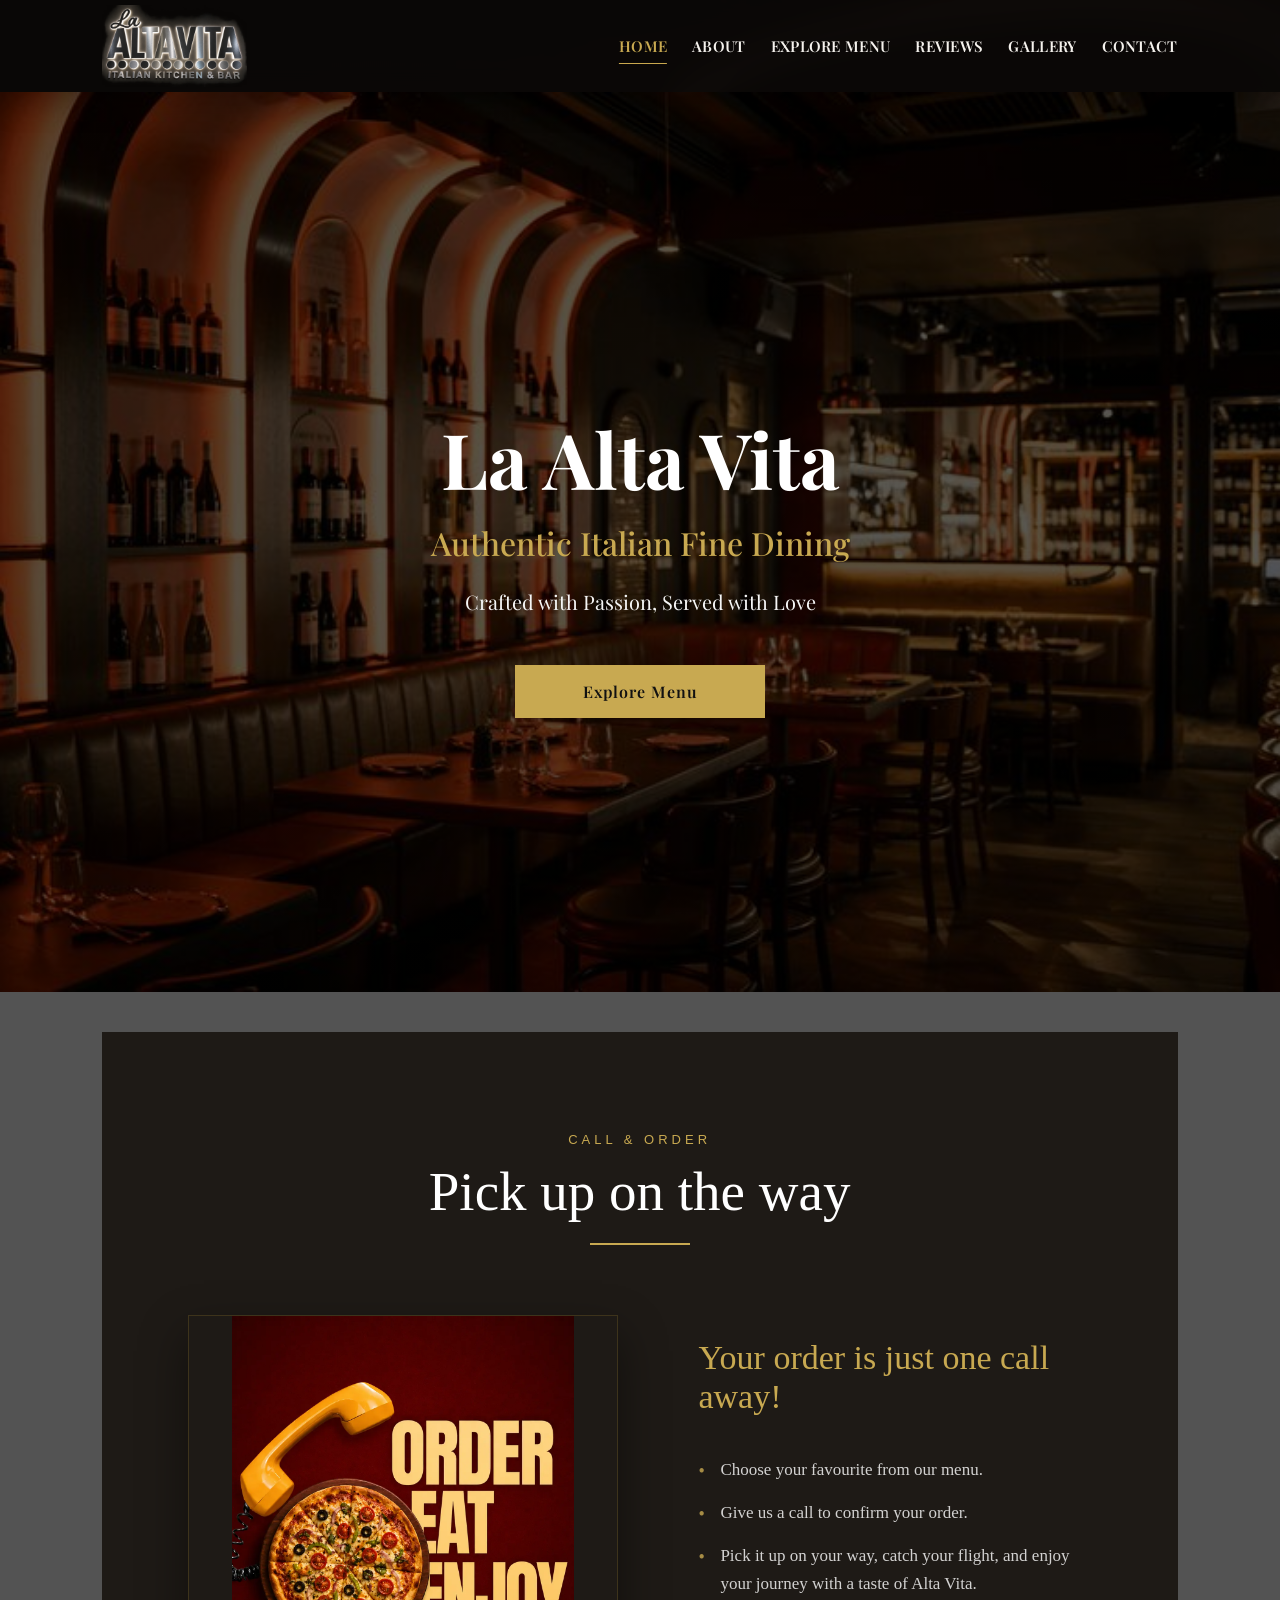
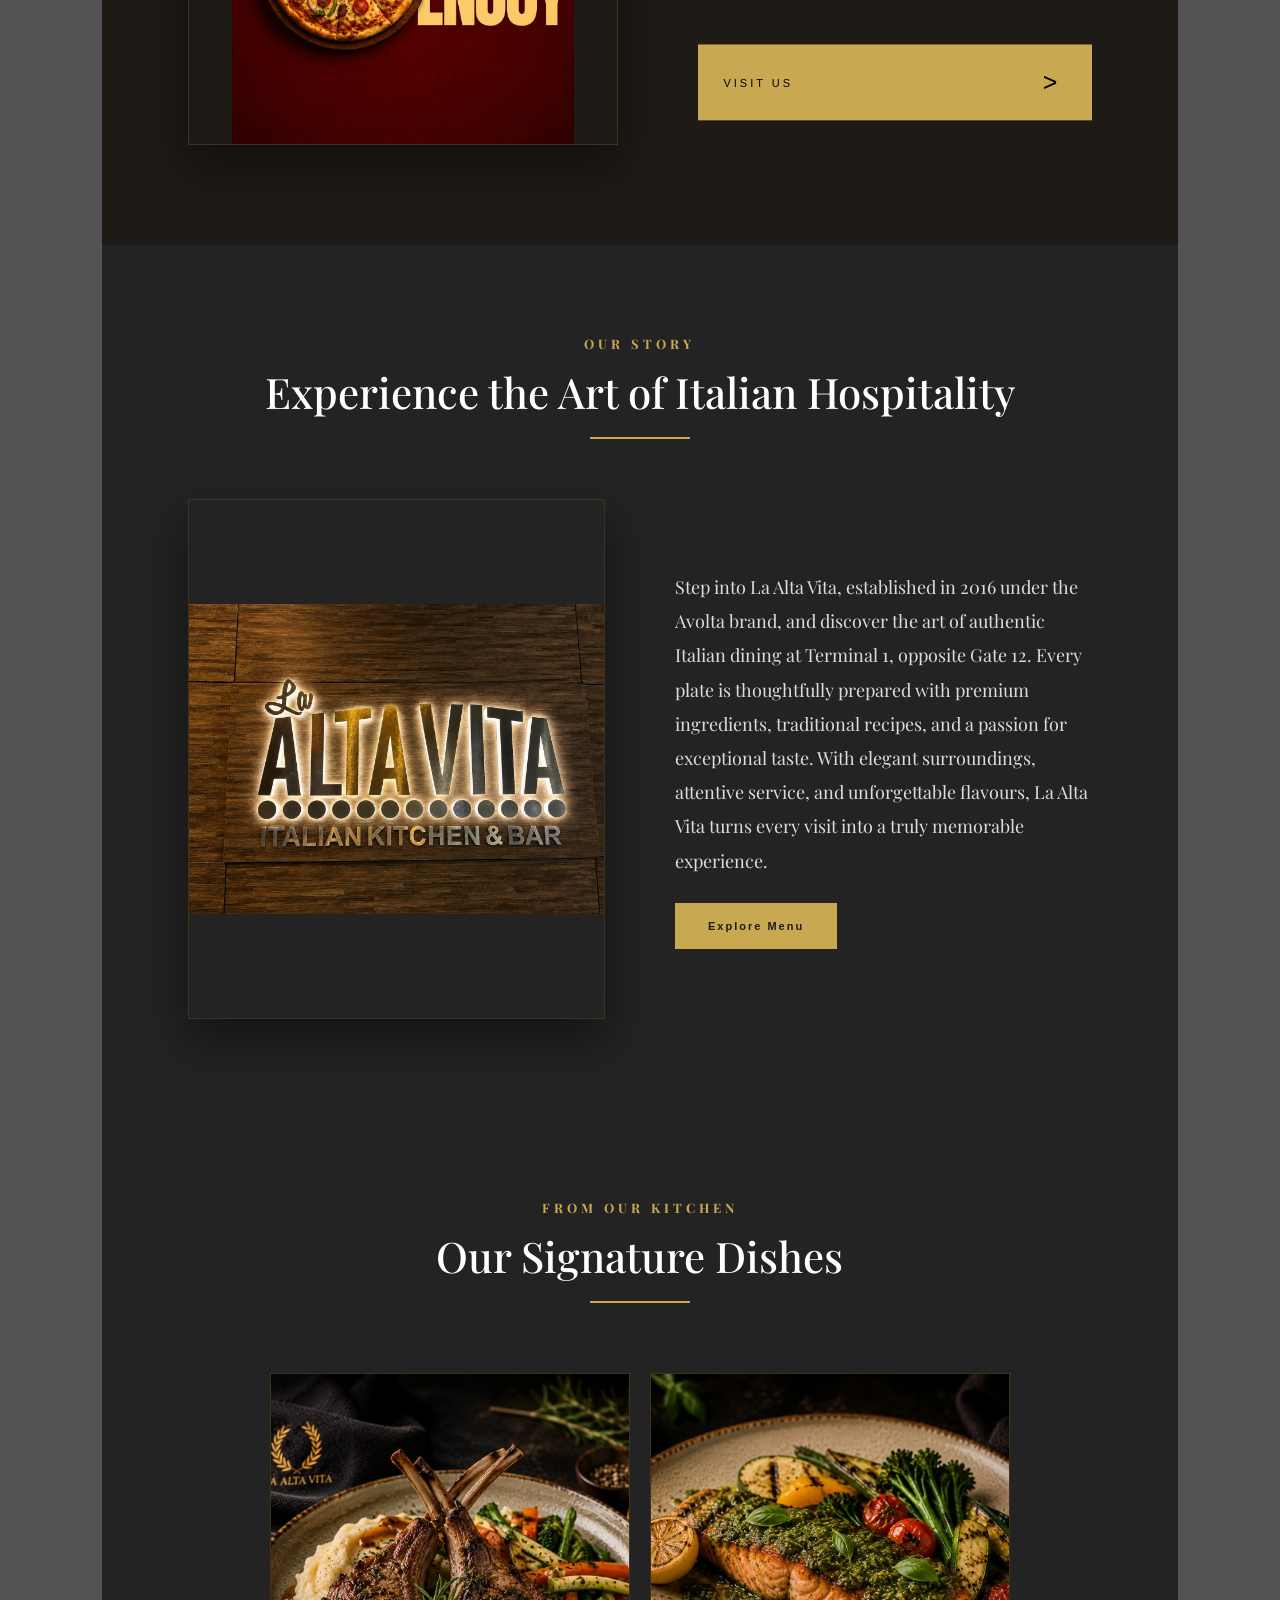
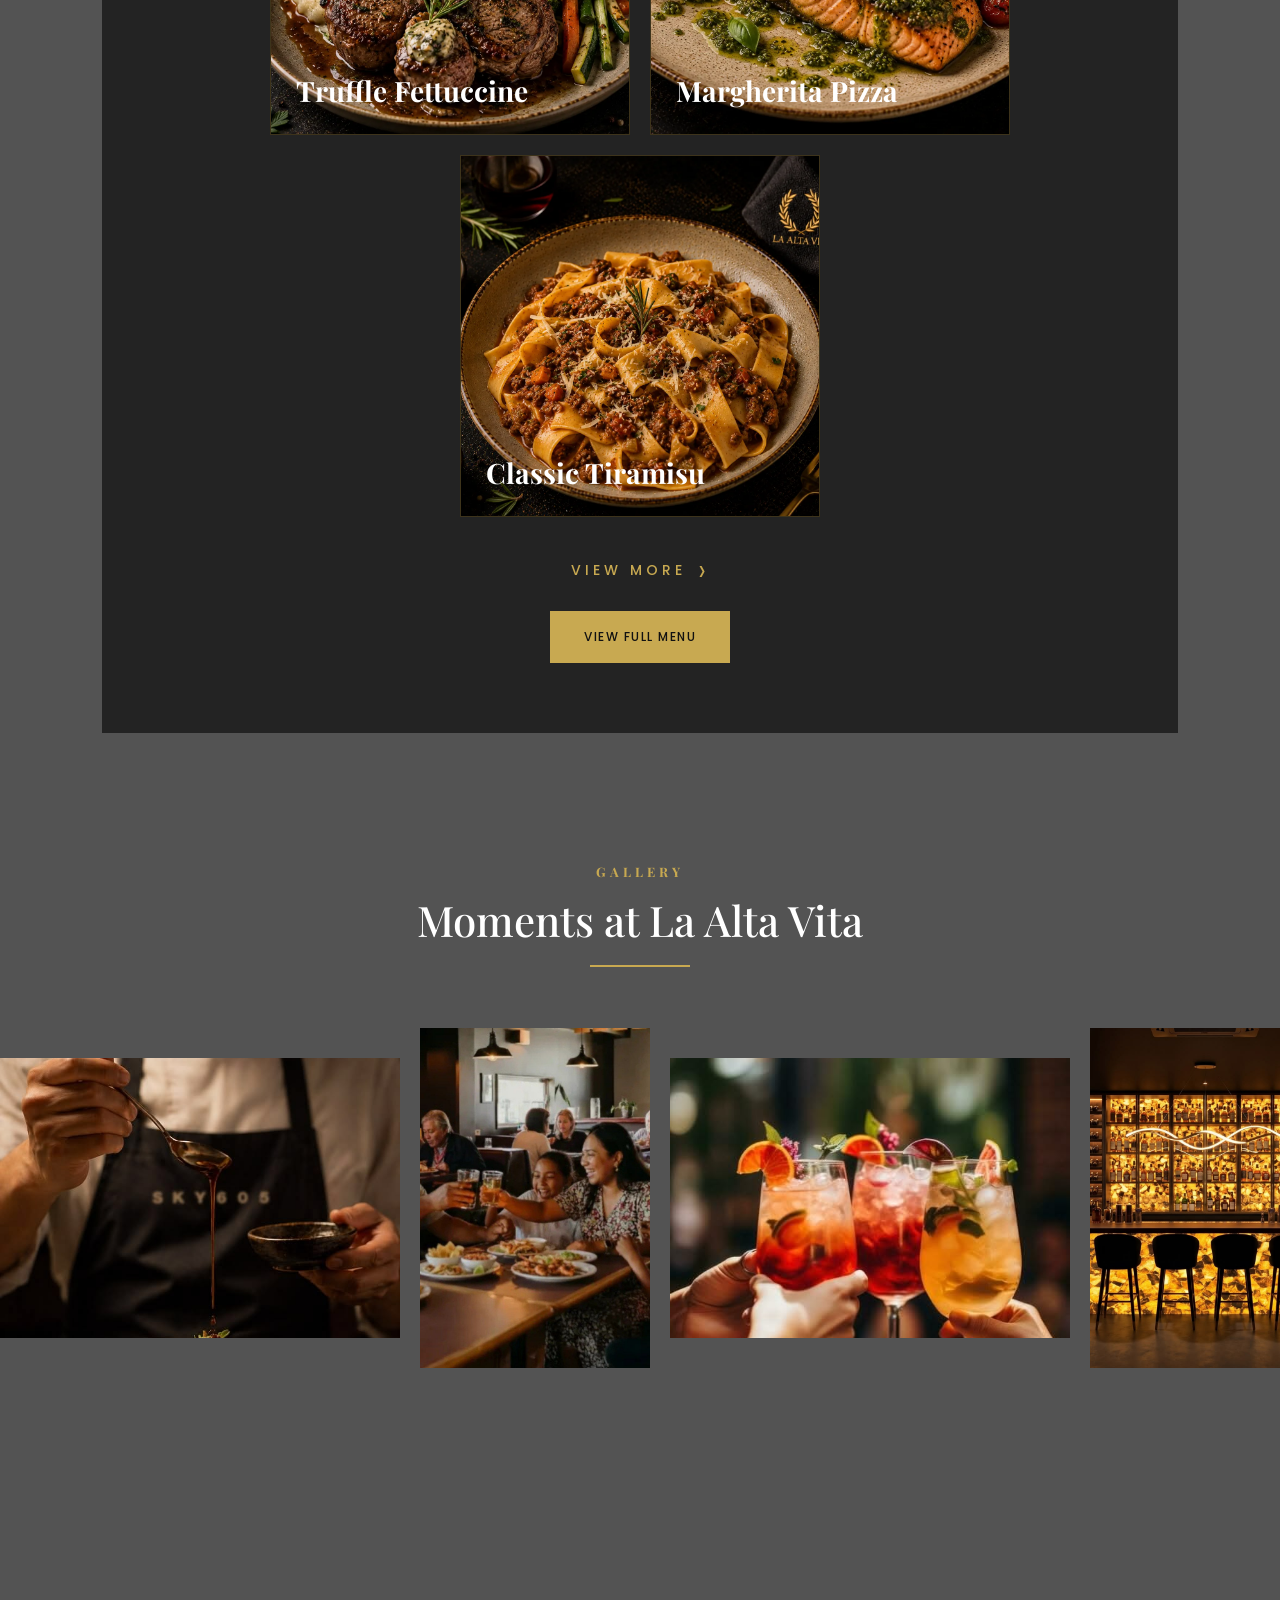
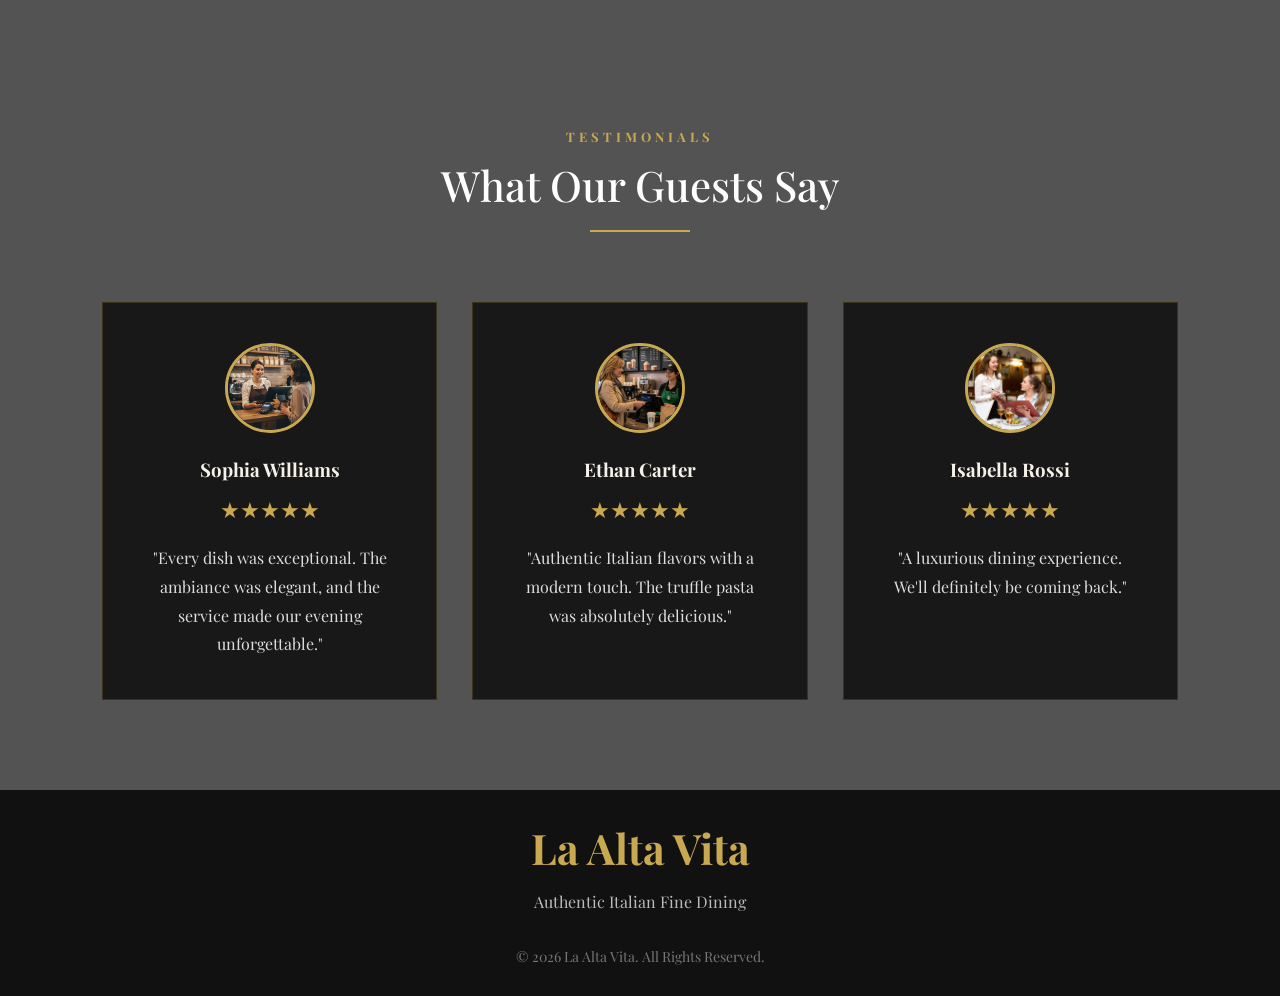
==== index.html @ 550552f0 "Initial commit" ====
<!DOCTYPE html>
<html lang="en">
<head>
    <meta charset="UTF-8">
    <meta name="viewport" content="width=device-width, initial-scale=1.0">
    <title>La Alta Vita</title>

    <link href="https://fonts.googleapis.com/css2?family=Playfair+Display:wght@400;600;700&family=Poppins:wght@300;400;500;600&display=swap" rel="stylesheet">

    <link rel="stylesheet" href="style.css">
    
    <link rel="stylesheet"
    href="https://cdnjs.cloudflare.com/ajax/libs/font-awesome/6.6.0/css/all.min.css">
    
</head>

<body class="home-page">
<header class="navbar">

    <a href="index.html" class="logo">
        <img src="images/altavita logo.png" alt="La Alta Vita">
    </a>

    <nav class="nav-links" id="nav-links">
        <a href="index.html#hero" class="active">HOME</a>
        <a href="index.html#about">ABOUT</a>
        <a href="menu.html">EXPLORE MENU</a>
        <a href="index.html#reviews">REVIEWS</a>
        <a href="index.html#gallery">GALLERY</a>
        <a href="index.html#contact">CONTACT</a>
    </nav>

    <button
        id="mobileMenuBtn"
        class="hamburger"
        type="button"
        aria-label="Open menu"
        aria-expanded="false">

        <span></span>
        <span></span>
        <span></span>

    </button>

</header>

<!-- HERO -->



<section id="hero">

    <div class="hero-content">

        <h1>La Alta Vita</h1>

        <h3>Authentic Italian Fine Dining</h3>

        <p>Crafted with Passion, Served with Love</p>

        <div class="hero-buttons">
            <a href="menu.html" class="btn explore-btn">
                Explore Menu
            </a>

            
        </div>

    </div>

</section>
<section id="contact">
<!-- =========================
     CALL & ORDER
========================= -->

<section id="call-order">

    <div class="section-title">

        <h4>Call &amp; Order</h4>

        <h2>Pick up on the way</h2>

    </div>


    <div class="contact-container">


        <!-- LEFT -->

        <div class="contact-image">

            <div class="about-image">
            <img src="images/ordereat.webp" alt="Restaurant">
        </div>

        </div>


        <!-- RIGHT -->

        <div class="contact-content">

            <h1 class="order-message">
                Your order is just one call away!
            </h1>

<ul class="order-description">

    <li>
        Choose your favourite from our menu.
    </li>

    <li>
        Give us a call to confirm your order.
    </li>

    <li>
        Pick it up on your way, catch your flight,
        and enjoy your journey with a taste of Alta Vita.
    </li>

</ul>


            <!-- VISIT US -->

            <div class="visit-box">

                <button
                    type="button"
                    class="visit-button"
                    onclick="toggleVisit()"
                >

                    <span>VISIT US</span>

                    <span class="visit-arrow">></span>

                </button>


                <div class="visit-details">

                    <p>
                        Terminal 1, Opposite Gate 12
                    </p>

                </div>

            </div>


        </div>


    </div>


</section>
<!-- ABOUT -->

        <section id="about">

    <div class="section-title">
        <h4>OUR STORY</h4>
        <h2>Experience the Art of Italian Hospitality</h2>
    </div>

    <div class="about-container">

        <div class="about-image">
            <img src="images/altavita.webp" alt="Restaurant">
        </div>

        <div class="about-content">

            <p>
             Step into La Alta Vita, established in 2016 under the Avolta brand, and discover the art of authentic Italian dining at Terminal 1, opposite Gate 12. Every plate is thoughtfully prepared with premium ingredients, traditional recipes, and a passion for exceptional taste. With elegant surroundings, attentive service, and unforgettable flavours, La Alta Vita turns every visit into a truly memorable experience.

            </p>

           


            <a href="menu.html" class="btn">
    Explore Menu
</a>

        </div>

    </div>

</section>

<!-- EMPTY SECTIONS -->

<section id="signature">

    <div class="section-title">
        <h4>FROM OUR KITCHEN</h4>
        <h2>Our Signature Dishes</h2>
    </div>

    <div class="menu-container">

        <div class="menu-card">

            <img src="images/Lamb Chops.webp" alt="Lamb Chops">

            <div class="overlay">
                <p>Fresh handmade pasta in creamy truffle parmesan sauce.</p>
            </div>

            <h3>Truffle Fettuccine</h3>

        </div>

        <div class="menu-card">

            <img src="images/Salmone Al Pesto.webp" alt="Margherita Pizza">

            <div class="overlay">
                <p>Classic wood-fired pizza with fresh mozzarella & basil.</p>
            </div>

            <h3>Margherita Pizza</h3>

        </div>

        <div class="menu-card">

            <img src="images/Ragu Di Agnelloo.webp" alt="Classic Tiramisu">

            <div class="overlay">
                <p>Layers of espresso-soaked sponge with mascarpone cream.</p>
            </div>

            <h3>Classic Tiramisu</h3>

        </div>

        <div class="menu-card extra-dishes">

            <img src="images/Aglio Olio.webp" alt="Classic Lasagna">

            <div class="overlay">
                <p>Layers of pasta, rich ragù, and creamy béchamel.</p>
            </div>

            <h3>Classic Lasagna</h3>

        </div>

        <div class="menu-card extra-dishes">

            <img src="images/Gamberi.webp" alt="Creamy Risotto">

            <div class="overlay">
                <p>Creamy Italian risotto prepared with carefully selected ingredients.</p>
            </div>

            <h3>Creamy Risotto</h3>

        </div>

        <div class="menu-card extra-dishes">

            <img src="images/Pizza Margherita.webp" alt="Italian Bruschetta">

            <div class="overlay">
                <p>Toasted bread topped with ripe tomatoes, basil, and olive oil.</p>
            </div>

            <h3>Italian Bruschetta</h3>

        </div>

    </div>

    <div class="signature-buttons">

        <button class="view-more-btn" id="viewMoreBtn" type="button" onclick="showMoreDishes()">
            VIEW MORE <span>›</span>
        </button>

        <a href="menu.html" class="view-full-menu-btn">
            VIEW FULL MENU
        </a>

    </div>

</section>



    
</section>

<section id="gallery">

    <div class="section-title">
        <h4>GALLERY</h4>
        <h2>Moments at La Alta Vita</h2>
    </div>

    <div class="gallery-slider">

        <div class="gallery-track">

            <img src="gallery1.jpg" alt="">
            <img src="gallery2.jpg" alt="">
            <img src="gallery3.jpg" alt="">
            <img src="gallery4.jpg" alt="">
            <img src="gallery5.jpg" alt="">
            <img src="gallery6.jpg" alt="">

            <!-- Duplicate -->

            <img src="gallery1.jpg" alt="">
            <img src="gallery2.jpg" alt="">
            <img src="gallery3.jpg" alt="">
            <img src="gallery4.jpg" alt="">
            <img src="gallery5.jpg" alt="">
            <img src="gallery6.jpg" alt="">

        </div>

    </div>

</section>
<section id="reviews"></section>
<section id="reviews">

    <div class="section-title">
        <h4>TESTIMONIALS</h4>
        <h2>What Our Guests Say</h2>
    </div>

    <div class="reviews-container">

        <div class="review-card">

            <img src="person1.jpg" alt="">

            <h3>Sophia Williams</h3>

            <div class="stars">
                ★★★★★
            </div>

            <p>
                "Every dish was exceptional. The ambiance was elegant,
                and the service made our evening unforgettable."
            </p>

        </div>

        <div class="review-card">

            <img src="person2.jpg" alt="">

            <h3>Ethan Carter</h3>

            <div class="stars">
                ★★★★★
            </div>

            <p>
                "Authentic Italian flavors with a modern touch.
                The truffle pasta was absolutely delicious."
            </p>

        </div>

        <div class="review-card">

            <img src="person3.jpg" alt="">

            <h3>Isabella Rossi</h3>

            <div class="stars">
                ★★★★★
            </div>

            <p>
                "A luxurious dining experience.
                We'll definitely be coming back."
            </p>

        </div>

    </div>

</section>


<footer>

    <h2>La Alta Vita</h2>

    <p>Authentic Italian Fine Dining</p>

    <p class="copyright">
        © 2026 La Alta Vita. All Rights Reserved.
    </p>

</footer>

<script src="script.js"></script>

</body>
</html>
---- style.css ----
/* =========================
   GLOBAL STYLES
========================= */

*{
    margin:0;
    padding:0;
    box-sizing:border-box;
}

html{
    scroll-behavior:smooth;
}

body{
    font-family:"Playfair Display",serif;
    color:#f5f1e8;
    overflow-x:hidden;

    background-image:
        linear-gradient(rgba(10,10,10,.48), rgba(10,10,10,.48)),
        url("images/bgblur.webp");

    background-size:cover;
    background-position:center;
    background-repeat:no-repeat;
    background-attachment:fixed;
}

h1,h2,h3{
    font-family:"Playfair Display",serif;
}

section{
    padding:100px 8%;
}

#about,
#menu,
#gallery,
#reviews,
#contact{
    background:rgba(20,20,20,.55);
    backdrop-filter:blur(6px);
}

/* =========================
   NAVBAR
========================= */

header {
    position: fixed;
    top: 0;
    left: 0;
    width: 100%;
    z-index: 1000;
}
.navbar {
    position: fixed;
    top: 0;
    left: 0;
    width: 100%;
    z-index: 9999;
}


.nav-links{
    display:flex;
    list-style:none;
    gap:45px;
}

.nav-links a{
    position:relative;
    text-decoration:none;
    color:#fff;
    font-size:16px;
    font-weight:500;
    transition:.3s;
}

.nav-links a:hover{
    color:#C8A951;
}

/* Underline Animation */

.nav-links a::after{
    content:"";
    position:absolute;
    left:0;
    bottom:-6px;
    width:0;
    height:2px;
    background:#C8A951;
    transition:.3s ease;
}

.nav-links a:hover::after{
    width:100%;
}

/* =========================
   HERO SECTION
========================= */

#hero{
    min-height:100vh;
    padding:140px 8% 90px;

    background-image:
        linear-gradient(rgba(0,0,0,.65),rgba(0,0,0,.65)),
        url("hero.jpg");

    background-size:cover;
    background-position:center;
    background-repeat:no-repeat;

    display:flex;
    justify-content:center;
    align-items:center;
    text-align:center;
}

.hero-content{
    max-width:1000px;
    animation:fadeUp 1.2s ease;
}

.hero-content h4{
    color:#C8A951;
    font-size:20px;
    letter-spacing:5px;
    margin-bottom:15px;
    font-weight:500;
    text-transform:uppercase;
}

.hero-content h1{
    font-size:clamp(2.5rem,6vw,5rem);
    color:#fff;
    margin-bottom:20px;
    line-height:1.1;
}

.hero-content h3{
    color:#C8A951;
    font-size:32px;
    margin-bottom:20px;
    font-weight:500;
}

.hero-content p{
    font-size:20px;
    color:#f5f5f5;
    margin-bottom:45px;
    line-height:1.8;
}

/* =========================
   HERO BUTTONS
========================= */

.hero-buttons{
    display:flex;
    flex-direction:column;
    align-items:center;
}
.explore-btn {
    border: none;
    cursor: pointer;

    padding: 24px 65px;
    min-width: 250px;

    font-size: 22px;
    font-weight: 700;
    letter-spacing: 1px;

    background: #C8A951;
    color: #111;

    animation: heartbeat 1.5s ease-in-out infinite;
    box-shadow: 0 0 0 rgba(200, 169, 81, 0);
}

/* Heartbeat effect */
@keyframes heartbeat {
    0% {
        transform: scale(1);
        box-shadow: 0 0 0 0 rgba(200, 169, 81, 0.7);
    }

    15% {
        transform: scale(1.08);
        box-shadow: 0 0 0 12px rgba(200, 169, 81, 0.15);
    }

    30% {
        transform: scale(1);
        box-shadow: 0 0 0 0 rgba(200, 169, 81, 0);
    }

    45% {
        transform: scale(1.06);
        box-shadow: 0 0 0 10px rgba(200, 169, 81, 0.12);
    }

    60% {
        transform: scale(1);
        box-shadow: 0 0 0 0 rgba(200, 169, 81, 0);
    }

    100% {
        transform: scale(1);
        box-shadow: 0 0 0 0 rgba(200, 169, 81, 0);
    }
}
.explore-options {
    display:none;
    flex-direction:column;
    gap:10px;
    margin-top:15px;
    animation:menuPop 0.3s ease;
}

.explore-options.show {
    display:flex;
}

.explore-options .btn {
    min-width:180px;
    text-align:center;
}

.menu-toggle{
    display:none;
}

.btn,
.btn-outline{
    display:inline-block;
    text-decoration:none;
    padding:16px 38px;
    border-radius:0;
    font-size:16px;
    font-weight:600;
    transition:.35s;
}

.btn{
    background:#C8A951;
    color:#111;
}

.btn:hover{
    background:#fff;
    transform:translateY(-5px);
    box-shadow:0 12px 30px rgba(200,169,81,.35);
}

.btn-outline{
    border:2px solid #C8A951;
    color:#C8A951;
}

.btn-outline:hover{
    background:#C8A951;
    color:#111;
    transform:translateY(-5px);
    box-shadow:0 12px 30px rgba(200,169,81,.35);
}

/* =========================
   ANIMATION
========================= */

@keyframes fadeUp{

from{
    opacity:0;
    transform:translateY(40px);
}

to{
    opacity:1;
    transform:translateY(0);
}

}

@keyframes menuPop {
    from {
        opacity:0;
        transform:translateY(-10px);
    }

    to {
        opacity:1;
        transform:translateY(0);
    }
}

/* =========================
   RESPONSIVE
========================= */

@media (max-width:768px){

.menu-toggle{
    display:block;
    position:absolute;
    left:20px;
    top:50%;
    transform:translateY(-50%);
    font-size:30px;
    color:#C8A951;
    cursor:pointer;
    z-index:1002;
}

.logo{
    position:absolute;
    left:50%;
    transform:translateX(-50%);
    white-space:nowrap;
}

.nav-links{
    position:fixed;
    top:0;
    left:-260px;
    width:250px;
    height:100vh;
    background:#111;
    display:flex;
    flex-direction:column;
    justify-content:flex-start;
    align-items:center;
    padding-top:100px;
    gap:35px;
    transition:.4s;
    z-index:1001;
}

.nav-links.active{
    left:0;
}

.nav-links li{
    list-style:none;
}

.nav-links a{
    font-size:20px;
}

.hero-content h1{
    font-size:55px;
}

.hero-content h3{
    font-size:26px;
}

.hero-content p{
    font-size:18px;
}

.hero-buttons{
    flex-direction:column;
    align-items:center;
}

.about-container{
    flex-direction:column;
    text-align:center;
}

.about-image img{
    width:100%;
    max-width:400px;
}

.about-content{
    width:100%;
}

}

.section-title{
    text-align:center;
    margin-bottom:50px;
}

.section-title h4{
    color:#C8A951;
    letter-spacing:4px;
    font-size:13px;
    margin-bottom:15px;
}

.section-title h2{
    font-size:42px;
    color:#fff;
}
/* =========================
   ABOUT SECTION
========================= */

#about{
    padding:90px 8%;
    background:#111;
}

.section-title{
    text-align:center;
    margin-bottom:70px;
}

.section-title h4{
    color:#C8A951;
    font-size:18px;
    letter-spacing:5px;
    margin-bottom:15px;
    text-transform:uppercase;
}

.section-title h2{
    color:#fff;
    font-size:42px;
    line-height:1.2;
}

.section-title::after{
    content:"";
    display:block;
    width:90px;
    height:2px;
    background:#C8A951;
    margin:20px auto 0;
}

/* TWO COLUMN LAYOUT */

.about-container{
    display:flex;
    justify-content:space-between;
    align-items:center;
    gap:70px;
}

.about-image{
    flex:1;
    display:flex;
    justify-content:center;   /* Centers image horizontally */
    align-items:center;       /* Centers image vertically */
}

.about-content{
    flex:1;
}

/* IMAGE */
/* IMAGE */

.about-image img{
    width:100%;
    max-width:520px;
    height:520px;

    object-fit:contain;       

    display:block;

    border-radius:0;

    border:1px solid #5c4a20;

    box-shadow:0 20px 45px rgba(0,0,0,.45);

    transition:.4s;
}

.about-image img:hover{
    transform:scale(1.03);
}

.about-image img:hover{
    transform:scale(1.03);
}

/* CONTENT */

.about-content p{
    color:#ddd;
    font-size:18px;
    line-height:1.9;
    margin-bottom:25px;
}

.features{
    display:flex;
    flex-direction:column;
    gap:18px;
    margin:35px 0;
}

.features div{
    color:#C8A951;
    font-size:18px;
}

.features i{
    margin-right:12px;
}

/* MOBILE */

@media(max-width:900px){

    .about-container{
        flex-direction:column;
        text-align:center;
    }

    .about-image{
        justify-content:center;
    }

    .about-image img{
        max-width:100%;
        height:400px;
    }

    .features{
        align-items:center;
    }
}

/* =========================
   MENU SECTION
========================= */

#menu,
#full-menu,
#signature{
    padding:90px 8% 70px;
    background-repeat:no-repeat;
    background-attachment:fixed;
}

.menu-container{
    display:flex;
    justify-content:center;
    gap:35px;
    margin-top:70px;
}

.menu-card{
    position:relative;
    width:360px;
    overflow:hidden;

    border-radius:0;

    cursor:pointer;

    transition:.4s;

    background:#181818;
    backdrop-filter:none;
    border:1px solid #3d331b;

    box-shadow:0 15px 35px rgba(0,0,0,.45);
}

.extra-dishes{
    display:none;
}

.menu-card:hover{
    transform:translateY(-12px);
    border-color:#C8A951;
    box-shadow:0 20px 45px rgba(0,0,0,.55);
}

.menu-card img{
    width:100%;
    height:360px;
    object-fit:cover;
    display:block;
    transition:.5s;
}

.menu-card:hover img{
    transform:scale(1.08);
}

.menu-card h3{
    position:absolute;
    bottom:25px;
    left:25px;

    color:#fff;
    font-size:28px;

    z-index:2;
}

.overlay{
    position:absolute;
    inset:0;

    background:rgba(0,0,0,.70);

    display:flex;
    justify-content:center;
    align-items:center;

    text-align:center;

    padding:30px;

    opacity:0;

    transition:.4s;
}

.menu-card:hover .overlay{
    opacity:1;
}

.overlay p{
    color:#fff;
    font-size:17px;
    line-height:1.8;
}

/* =========================
   SIGNATURE BUTTONS
========================= */

.signature-buttons{
    display:flex;
    flex-direction:column;
    align-items:center;
    justify-content:center;
    gap:22px;
    margin-top:35px;
}

.view-more-btn{
    background:none;
    border:none;
    color:#C8A951;
    font-family:'Poppins', sans-serif;
    font-size:14px;
    font-weight:500;
    letter-spacing:4px;
    cursor:pointer;
    padding:8px 15px;

    display:flex;
    align-items:center;
    gap:12px;
}

.view-more-btn span{
    font-size:30px;
    line-height:0;
    font-weight:300;
    transition:transform .3s ease;
}

.view-more-btn:hover span{
    transform:translateY(4px);
}

.view-full-menu-btn{
    display:inline-flex;
    align-items:center;
    justify-content:center;

    width:180px;
    height:52px;

    background:#C8A951;
    color:#111;

    text-decoration:none;

    font-family:'Poppins', sans-serif;
    font-size:12px;
    font-weight:500;
    letter-spacing:1.5px;
    text-transform:uppercase;

    transition:all .3s ease;
}

.view-full-menu-btn:hover{
    background:#d8bd68;
    transform:translateY(-2px);
}
/* =========================
   GALLERY
========================= */

#gallery{
    padding:90px 0;
    overflow:hidden;
}

.gallery-slider{
    width:100%;
    overflow:hidden;
    margin-top:60px;
}

/* Moving Track */

.gallery-track{
    display:flex;
    align-items:center;
    gap:20px;
    width:max-content;
    animation:scroll 35s linear infinite;
}

.gallery-track:hover{
    animation-play-state:paused;
}

.gallery-track img {
    object-fit:cover;
    flex-shrink:0;
    border-radius:0;
}

/* Horizontal */
.gallery-track img:nth-child(odd) {
    width: 400px;
    height: 280px;
}

/* Vertical */
.gallery-track img:nth-child(even) {
    width: 230px;
    height: 340px;
}

/* Laptop */
@media (max-width: 1200px) {
    .gallery-track img {
        height: 270px;
    }
}

/* Tablet */
@media (max-width: 768px) {
    .gallery-track img {
        height: 230px;
    }
}

/* Mobile */
@media (max-width: 480px) {
    .gallery-track img {
        height: 190px;
    }
}

/* Hover */

.gallery-track img:hover{
    transform:scale(1.08);
}

/* Animation */

@keyframes scroll{

    from{
        transform:translateX(0);
    }

    to{
        transform:translateX(-50%);
    }

}
/* =========================
   REVIEWS
========================= */

#reviews{
    padding:90px 8%;
}

.reviews-container{

    display:flex;
    justify-content:center;
    gap:35px;
    margin-top:70px;

}

.review-card{

    flex:1 1 300px;

    background:#1b1b1b;

    padding:40px;

    border-radius:0;

    text-align:center;

    transition:.4s;

    border:1px solid rgba(200,169,81,.2);

}

.review-card:hover{

    transform:translateY(-10px);

    border-color:#C8A951;

}

.review-card img{

    width:90px;
    height:90px;

    border-radius:50%;

    object-fit:cover;

    margin-bottom:20px;

    border:3px solid #C8A951;

}

.review-card h3{

    margin-bottom:12px;

}

.stars{

    color:#C8A951;

    font-size:22px;

    margin-bottom:20px;

}

.review-card p{

    color:#ddd;

    line-height:1.8;

}

/* =========================
   CONTACT
========================= */

#contact{
    padding:40px 8%;
}

.contact-container{
    display:flex;
    gap:60px;
    align-items:center;
    margin-top:70px;
}

.contact-info{
    flex:1;
}

.info-box{
    display:flex;
    align-items:flex-start;
    gap:20px;
    margin-bottom:35px;
}

.info-box i{
    font-size:28px;
    color:#C8A951;
}

.info-box h3{
    margin-bottom:8px;
    font-size:24px;
}

.info-box p{
    color:#ccc;
    line-height:1.8;
}

.map{
    flex:1;
}

.map iframe{
    border-radius:20px;
    box-shadow:0 15px 35px rgba(0,0,0,.4);
}
/* =========================
   FOOTER
========================= */

footer{

    background:#111;

    padding:60px 8%;

    text-align:center;

}

footer h2{

    color:#C8A951;

    font-size:42px;

    margin-bottom:15px;

}

footer p{

    color:#bbb;

}

.social-icons{

    margin:35px 0;

}

.social-icons a{

    width:50px;

    height:50px;

    display:inline-flex;

    justify-content:center;

    align-items:center;

    border:1px solid #C8A951;

    border-radius:50%;

    color:#C8A951;

    text-decoration:none;

    font-size:20px;

    margin:0 10px;

    transition:.35s;

}

.social-icons a:hover{

    background:#C8A951;

    color:#111;

    transform:translateY(-6px);

}

.copyright{

    margin-top:35px;

    font-size:14px;

    color:#777;

}

/* HOMEPAGE MENU-STYLE SURFACES */

.home-page #about,
.home-page #signature,
.home-page #gallery,
.home-page #reviews,
.home-page #contact{
    background:rgba(17,17,17,.72);
    backdrop-filter:none;
}

.home-page header.navbar {
    position: sticky;
    top: 0;
    left: 0;
    width: 100%;
    padding: 20px 8%;
    background: rgba(10,10,10,.8);
    backdrop-filter: blur(12px);
    box-shadow: 0 10px 30px rgba(0,0,0,.25);
}

.home-page .navbar .logo {
    font-size: 2rem;
    font-weight: 700;
    text-decoration: none;
}

.home-page .nav-links {
    gap: 25px;
    align-items: center;
}

.home-page .nav-links a.active {
    color: #C8A951;
}

.home-page .section-title{
    margin-bottom:60px;
}

.home-page .section-title h4{
    color:#c8a951;
    font-size:13px;
    letter-spacing:4px;
}

.home-page .section-title h2{
    font-family:"Playfair Display",serif;
    font-size:42px;
    font-weight:500;
}

.home-page .section-title::after{
    width:100px;
    height:2px;
    margin:20px auto 0;
}

.home-page .menu-card,
.home-page .review-card,
.home-page .info-box{
    border:1px solid #3d331b;
    border-radius:0;
    background:#181818;
}

.home-page .menu-card,
.home-page .review-card{
    box-shadow:none;
}

.home-page .menu-card:hover,
.home-page .review-card:hover{
    border-color:#c8a951;
}

.home-page .about-image img,
.home-page .map iframe,
.home-page .gallery-track img{
    border-radius:0;
}

.home-page .about-image img{
    border-color:#3d331b;
}

.home-page .menu-button .btn{
    border:1px solid #c8a951;
}

.home-page .contact-container{
    margin-top:50px;
}

.home-page .info-box{
    padding:20px;
}

@media (min-width: 768px) {
    .home-page .menu-container {
        flex-direction:row;
        flex-wrap:wrap;
        gap:20px;
    }
}

@media (max-width: 767px) {
    .home-page .menu-container {
        flex-direction:column;
        align-items:center;
    }

    .home-page .menu-card {
        width:100%;
        max-width:500px;
    }
}
/* =========================
   MENU PAGE
========================= */

.navbar{
    position:sticky;
    top:0;
    left:0;
    width:100%;
    display:flex;
    justify-content:space-between;
    align-items:center;
    padding:20px 8%;
    background:rgba(10,10,10,.8);
    backdrop-filter:blur(12px);
    box-shadow:0 10px 30px rgba(0,0,0,.25);
    z-index:1000;
}

.navbar .logo{
    text-decoration:none;
    color:#C8A951;
    font-family:"Playfair Display", serif;
    font-size:2rem;
    font-weight:700;
    letter-spacing:2px;
}

.nav-links{
    display:flex;
    list-style:none;
    gap:25px;
    align-items:center;
}

.nav-links a{
    text-decoration:none;
    color:#fff;
    font-weight:500;
    transition:.3s;
}

.nav-links a:hover,
.nav-links a.active{
    color:#C8A951;
}

/* MENU PAGE */

.menu-hero {
    min-height: 50vh;
    display: flex;
    flex-direction: column;
    justify-content: center;
    align-items: center;
    text-align: center;
    padding-top: 100px;
}

.menu-hero h1 {
    font-family: 'Playfair Display', serif;
    font-size: 4rem;
    margin-bottom: 10px;
}

.menu-hero p {
    font-family: 'Playfair Display', serif;
    font-size: 1.1rem;
}

/* MENU SECTION */

.menu-section {
    padding: 80px 8%;
}

.menu-section h2 {
    font-family: 'Playfair Display', serif;
    font-size: 2.5rem;
    text-align: center;
    margin-bottom: 50px;
}

/* MENU GRID */

.menu-grid {
    display: grid;
    grid-template-columns: repeat(2, 1fr);
    gap: 40px;
    max-width: 1100px;
    margin: auto;
}

/* MENU ITEM */

.menu-item {
    display: flex;
    background: rgba(255, 255, 255, 0.08);
    border-radius: 15px;
    overflow: hidden;
    transition: transform 0.3s ease;
}

.menu-item:hover {
    transform: translateY(-8px);
}

.menu-item img {
    width: 220px;
    height: 200px;
    object-fit: cover;
}

.menu-info {
    padding: 25px;
}

.menu-info h3 {
    font-family: 'Playfair Display', serif;
    font-size: 1.5rem;
    margin-bottom: 10px;
}

.menu-info p {
    font-family: 'Playfair Display', serif;
    font-size: 0.9rem;
    line-height: 1.6;
}

.menu-info span {
    display: block;
    margin-top: 15px;
    font-weight: 600;
    font-size: 1.1rem;
}

/* FOOTER */

footer {
    text-align: center;
    padding: 30px;
}

/* MOBILE */

@media (max-width: 768px) {

    .menu-grid {
        grid-template-columns: 1fr;
    }

    .menu-item {
        flex-direction: column;
    }

    .menu-item img {
        width: 100%;
        height: 250px;
    }

    .menu-hero h1 {
        font-size: 3rem;
    }

}

.home-link {
    display: none;
}

.home-link.show-home {
    display: block;
}

/* ========================================
   ERROR HANDLING STYLES
======================================== */

/* Error notification styling */
.error-notification {
    animation: slideIn 0.3s ease-in-out;
}

/* Input field error styling */
.input-error {
    border-color: #d32f2f !important;
    background-color: rgba(211, 47, 47, 0.1) !important;
}

.input-error:focus {
    box-shadow: 0 0 8px rgba(211, 47, 47, 0.5) !important;
}

/* Error message text styling */
.error-message {
    color: #d32f2f;
    font-size: 12px;
    margin-top: 5px;
    display: block;
    font-weight: 500;
}

/* Warning message styling */
.warning-message {
    background-color: #f57f17;
    color: #fff;
    padding: 12px 15px;
    border-radius: 4px;
    margin: 10px 0;
    font-size: 14px;
}

/* Success message styling */
.success-message {
    background-color: #388e3c;
    color: #fff;
    padding: 12px 15px;
    border-radius: 4px;
    margin: 10px 0;
    font-size: 14px;
}

/* Loading spinner */
.loading {
    display: inline-block;
    width: 20px;
    height: 20px;
    border: 3px solid rgba(200, 169, 81, 0.3);
    border-radius: 50%;
    border-top-color: #c8a951;
    animation: spin 0.8s linear infinite;
}

@keyframes spin {
    to { transform: rotate(360deg); }
}

/* Disabled state */
.disabled,
[disabled] {
    opacity: 0.6;
    cursor: not-allowed;
    pointer-events: none;
}

/* Form validation container */
.form-group {
    margin-bottom: 20px;
}

.form-group label {
    display: block;
    margin-bottom: 8px;
    font-weight: 500;
    color: #fff;
}

.form-group input,
.form-group textarea,
.form-group select {
    width: 100%;
    padding: 12px 15px;
    border: 2px solid rgba(200, 169, 81, 0.3);
    border-radius: 8px;
    background: rgba(255, 255, 255, 0.05);
    color: #fff;
    font-family: "Playfair Display", serif;
    transition: all 0.3s ease;
}

.form-group input:focus,
.form-group textarea:focus,
.form-group select:focus {
    outline: none;
    border-color: #c8a951;
    background: rgba(255, 255, 255, 0.1);
    box-shadow: 0 0 12px rgba(200, 169, 81, 0.2);
}

/* Required field indicator */
.required::after {
    content: " *";
    color: #d32f2f;
}

/* Placeholder styling */
.form-group input::placeholder,
.form-group textarea::placeholder {
    color: rgba(255, 255, 255, 0.5);
}

/* Page error state */
.page-error {
    display: flex;
    justify-content: center;
    align-items: center;
    min-height: 400px;
    flex-direction: column;
    text-align: center;
    gap: 20px;
}

.page-error-icon {
    font-size: 64px;
    color: #d32f2f;
    opacity: 0.8;
}

.page-error-message {
    font-size: 24px;
    color: #fff;
    font-weight: 600;
}

.page-error-details {
    color: #ccc;
    font-size: 16px;
    max-width: 500px;
}

/* Retry button styling */
.retry-btn {
    background-color: #c8a951;
    color: #111;
    border: none;
    padding: 12px 30px;
    border-radius: 25px;
    cursor: pointer;
    font-weight: 600;
    transition: all 0.3s ease;
    margin-top: 15px;
}

.retry-btn:hover {
    background-color: #fff;
    transform: translateY(-3px);
    box-shadow: 0 8px 20px rgba(200, 169, 81, 0.3);
}

/* Loading state for buttons */
.btn:disabled,
.retry-btn:disabled {
    opacity: 0.6;
    cursor: not-allowed;
    transform: none;
}

/* Fade in animation */
@keyframes fadeIn {
    from {
        opacity: 0;
    }
    to {
        opacity: 1;
    }
}

.fade-in {
    animation: fadeIn 0.3s ease-in-out;
}

/* SCROLL REVEALS */

.js .scroll-animate {
    opacity:0;
    transform:translateY(60px);
    transition:opacity .8s ease, transform .8s cubic-bezier(.22,1,.36,1);
    will-change:opacity, transform;
}

.js .scroll-animate.show {
    opacity:1;
    transform:translateY(0);
}

.js .scroll-animate-img {
    opacity:0;
    transform:scale(.92);
    transition:opacity 1s ease, transform 1s cubic-bezier(.22,1,.36,1);
}

.js .scroll-animate-img.show {
    opacity:1;
    transform:scale(1);
}

.js .scroll-stagger {
    opacity:0;
    transform:translateY(50px);
    transition:opacity .7s ease, transform .7s cubic-bezier(.22,1,.36,1);
}

.js .scroll-stagger.show {
    opacity:1;
    transform:translateY(0);
}

@media (prefers-reduced-motion: reduce) {
    html {
        scroll-behavior:auto;
    }

    .scroll-animate,
    .scroll-animate-img,
    .scroll-stagger {
        opacity:1;
        transform:none;
        transition:none;
    }

}

/* =========================================
   ALTA VITA
   CONTACT SECTION
========================================= */
/* =========================================
   CALL & ORDER SECTION
========================================= */

#call-order {
    width: 100%;
    padding: 100px 8%;
    background: #1E1A16;
    color: #FFFFFF;
    overflow: hidden;
}


/* =========================================
   SECTION TITLE
========================================= */

#call-order .section-title {
    text-align: center;
    margin-bottom: 70px;
}

#call-order .section-title h4 {
    margin: 0 0 15px;

    color: #C8A951;

    font-family: Arial, sans-serif;

    font-size: 13px;
    font-weight: 500;

    letter-spacing: 4px;

    text-transform: uppercase;
}

#call-order .section-title h2 {
    margin: 0;

    color: #FFFFFF;

    font-family:
        Georgia,
        "Times New Roman",
        serif;

    font-size: 55px;

    font-weight: 400;

    line-height: 1.1;
}


/* =========================================
   MAIN CONTAINER
========================================= */

#call-order .contact-container {
    max-width: 1200px;

    margin: auto;

    display: grid;

    grid-template-columns: 1fr 1fr;

    gap: 80px;

    align-items: center;
}


/* =========================================
   LEFT — HELLO ART
========================================= */

#call-order .contact-image {
    min-height: 430px;

    display: flex;

    align-items: center;

    justify-content: center;
}


#call-order .hello-circle {
    width: 380px;
    height: 380px;

    border: 2px solid #C8A951;

    border-radius: 50%;

    display: flex;

    align-items: center;
    justify-content: center;

    transform: rotate(-5deg);
}


#call-order .hello-circle span {
    font-family:
        "Brush Script MT",
        "Segoe Script",
        cursive;

    font-size: 100px;

    line-height: 1;

    color: #C8A951;

    transform: rotate(-8deg);
}


/* =========================================
   RIGHT — CONTENT
========================================= */

#call-order .contact-content {
    max-width: 550px;
}


/* =========================================
   ORDER MESSAGE
========================================= */

#call-order .order-message {
    margin: 0 0 25px;

    color: #C8A951;

    font-family:
        Georgia,
        "Times New Roman",
        serif;

    font-size: 48px;

    font-weight: 400;

    line-height: 1.15;
}


/* =========================================
   ORDER DESCRIPTION
========================================= */

#call-order .order-description {
    max-width: 520px;

    margin: 0 0 45px;

    color: #FFFFFF;

    opacity: 0.75;

    font-family:
        Georgia,
        "Times New Roman",
        serif;

    font-size: 17px;

    font-weight: 400;

    line-height: 1.8;
}


/* =========================================
   VISIT US BOX
========================================= */

#call-order .visit-box {
    width: 100%;

    border-top:
        1px solid
        rgba(200, 169, 81, 0.55);

    border-bottom:
        1px solid
        rgba(200, 169, 81, 0.35);
}


/* =========================================
   VISIT BUTTON
========================================= */

#call-order .visit-button {
    width: 100%;

    min-height: 75px;

    padding: 0;

    margin: 0;

    border: none;

    outline: none;

    background: transparent;

    color: #C8A951;

    display: flex;

    align-items: center;

    justify-content: space-between;

    cursor: pointer;

    font-family: Arial, sans-serif;

    font-size: 11px;

    font-weight: 500;

    letter-spacing: 3px;

    text-align: left;
}


#call-order .visit-button:hover {
    color: #FFFFFF;
}


/* =========================================
   PLUS ICON
========================================= */

#call-order .visit-arrow {
    display: inline-block;

    color: #C8A951;

    font-family: Arial, sans-serif;

    font-size: 25px;

    font-weight: 300;

    line-height: 1;

    transition:
        transform 0.35s ease;
}


/* =========================================
   HIDDEN VISIT DETAILS
========================================= */

#call-order .visit-details {
    max-height: 0;

    overflow: hidden;

    opacity: 0;

    transition:
        max-height 0.4s ease,
        opacity 0.3s ease;
}


#call-order .visit-details p {
    margin: 0;

    padding: 0 0 25px;

    color: #FFFFFF;

    font-family:
        Georgia,
        "Times New Roman",
        serif;

    font-size: 17px;

    line-height: 1.5;
}


/* =========================================
   OPEN VISIT DETAILS
========================================= */

#call-order .visit-box.active .visit-details {
    max-height: 100px;

    opacity: 1;
}


#call-order .visit-box.active .visit-arrow {
    transform: rotate(45deg);
}


/* =========================================
   TABLET
========================================= */

@media (max-width: 900px) {

    #call-order {
        padding: 80px 6%;
    }


    #call-order .section-title {
        margin-bottom: 55px;
    }


    #call-order .section-title h2 {
        font-size: 45px;
    }


    #call-order .contact-container {
        grid-template-columns: 1fr;

        gap: 50px;
    }


    #call-order .contact-image {
        min-height: 350px;
    }


    #call-order .hello-circle {
        width: 320px;
        height: 320px;
    }


    #call-order .hello-circle span {
        font-size: 85px;
    }


    #call-order .contact-content {
        max-width: 700px;

        margin: auto;
    }

}


/* =========================================
   MOBILE
========================================= */

@media (max-width: 600px) {

    #call-order {
        padding: 70px 20px;
    }


    #call-order .section-title {
        margin-bottom: 45px;
    }


    #call-order .section-title h4 {
        font-size: 10px;

        letter-spacing: 3px;
    }


    #call-order .section-title h2 {
        font-size: 36px;
    }


    /* HELLO */

    #call-order .contact-image {
        min-height: 280px;
    }


    #call-order .hello-circle {
        width: 240px;
        height: 240px;
    }


    #call-order .hello-circle span {
        font-size: 65px;
    }


    /* MESSAGE */

    #call-order .order-message {
        font-size: 34px;

        line-height: 1.2;

        margin-bottom: 20px;
    }


    /* DESCRIPTION */

    #call-order .order-description {
        font-size: 15px;

        line-height: 1.7;

        margin-bottom: 35px;
    }


    /* VISIT */

    #call-order .visit-button {
        min-height: 70px;

        font-size: 10px;

        letter-spacing: 2.5px;
    }


    #call-order .visit-details p {
        font-size: 15px;

        padding-bottom: 20px;
    }

}


/* =========================================
   SMALL MOBILE
========================================= */

@media (max-width: 380px) {

    #call-order {
        padding: 60px 16px;
    }


    #call-order .section-title h2 {
        font-size: 32px;
    }


    #call-order .hello-circle {
        width: 215px;
        height: 215px;
    }


    #call-order .hello-circle span {
        font-size: 58px;
    }


    #call-order .order-message {
        font-size: 31px;
    }

}
        
    #call-order .hello-circle span {
        font-size: 65px;
    }

    #call-order .order-message {
        font-size: 34px;

        margin-bottom: 40px;
    }

    #call-order .contact-item p {
        font-size: 16px;
    }




/* =========================================
   CONTACT CONTAINER
========================================= */

.contact-container {

    width: 100%;

    max-width: 1200px;

    margin: auto;

    display: grid;

    grid-template-columns: 1fr 1fr;

    gap: 80px;

    align-items: center;

}


/* =========================================
   LEFT SIDE
========================================= */

.contact-image {

    min-height: 450px;

    position: relative;

    display: flex;

    align-items: center;

    justify-content: center;

}


/* =========================================
   HELLO CIRCLE
========================================= */

.hello-circle {

    width: 380px;

    height: 380px;

    position: relative;

    display: flex;

    align-items: center;

    justify-content: center;

    border: 2px solid #C8A951;

    border-radius: 50%;

    transform: rotate(-5deg);

    transition: transform 0.5s ease;

}


.hello-circle:hover {

    transform:
        rotate(-2deg)
        scale(1.02);

}


/* =========================================
   HELLO TEXT
========================================= */

.hello-circle span {

    font-family:
        "Brush Script MT",
        "Segoe Script",
        cursive;

    font-size: 100px;

    color: #C8A951;

    line-height: 1;

    transform: rotate(-8deg);

}


/* =========================================
   DECORATIVE DOTS
========================================= */

.hello-circle::before {

    content: "";

    position: absolute;

    width: 8px;

    height: 8px;

    top: 80px;

    right: 80px;

    border-radius: 50%;

    background: #C8A951;

}


.hello-circle::after {

    content: "";

    position: absolute;

    width: 8px;

    height: 8px;

    bottom: 80px;

    left: 90px;

    border-radius: 50%;

    background: #C8A951;

}


/* =========================================
   RIGHT SIDE
========================================= */

.contact-content {

    width: 100%;

    max-width: 550px;

}


/* =========================================
   DESCRIPTION
========================================= */

.contact-content > p {

    margin: 0 0 40px;

    color: #756D63;

    font-family: Arial, sans-serif;

    font-size: 16px;

    font-weight: 400;

    line-height: 1.8;

}


/* =========================================
   CONTACT DETAILS
========================================= */

.contact-details {

    width: 100%;

    margin-bottom: 35px;

    border-top:
        1px solid
        rgba(200, 169, 81, 0.55);

}


/* =========================================
   CONTACT ITEM
========================================= */

.contact-item {

    min-height: 85px;

    display: grid;

    grid-template-columns: 45px 1fr;

    align-items: center;

    border-bottom:
        1px solid
        rgba(200, 169, 81, 0.35);

    transition:
        padding 0.3s ease,
        background 0.3s ease;

}


.contact-item:hover {

    padding-left: 10px;

    background:
        rgba(200, 169, 81, 0.05);

}


/* NUMBER */

.contact-item > span {

    color: #C8A951;

    font-family:
        Georgia,
        serif;

    font-size: 13px;

}


/* SMALL TITLE */

.contact-item h4 {

    margin: 0 0 5px;

    color: #9B8960;

    font-family: Arial, sans-serif;

    font-size: 10px;

    font-weight: 500;

    letter-spacing: 2px;

}


/* CONTACT TEXT */

.contact-item p {

    margin: 0;

    color: #756D63;

    font-family:
        Georgia,
        "Times New Roman",
        serif;

    font-size: 17px;

}


/* =========================================
   BUTTON
========================================= */

#contact .btn {

    display: inline-block;

    padding: 16px 32px;

    border: 1px solid #C8A951;

    background: #C8A951;

    color: #1E1A16;

    text-decoration: none;

    font-family: Arial, sans-serif;

    font-size: 11px;

    font-weight: 600;

    letter-spacing: 2px;

    transition:
        background 0.3s ease,
        color 0.3s ease;

}


#contact .btn:hover {

    background: transparent;

    color: #C8A951;

}


/* =========================================
   TABLET
========================================= */

@media (max-width: 900px) {


    #contact {

        padding: 80px 6%;

    }


    #contact .section-title {

        margin-bottom: 50px;

    }


    #contact .section-title h2 {

        font-size: 45px;

    }


    .contact-container {

        grid-template-columns: 1fr;

        gap: 50px;

    }


    .contact-image {

        min-height: 350px;

    }


    .hello-circle {

        width: 320px;

        height: 320px;

    }


    .hello-circle span {

        font-size: 85px;

    }


    .contact-content {

        max-width: 700px;

        margin: auto;

    }

}


/* =========================================
   MOBILE
========================================= */

@media (max-width: 600px) {


    #contact {

        padding: 70px 20px;

    }


    #contact .section-title {

        margin-bottom: 40px;

    }


    #contact .section-title h4 {

        font-size: 10px;

        letter-spacing: 3px;

    }


    #contact .section-title h2 {

        font-size: 36px;

    }


    /* IMAGE */

    .contact-image {

        min-height: 280px;

    }


    .hello-circle {

        width: 240px;

        height: 240px;

    }


    .hello-circle span {

        font-size: 65px;

    }


    /* DOTS */

    .hello-circle::before {

        width: 6px;

        height: 6px;

        top: 50px;

        right: 50px;

    }


    .hello-circle::after {

        width: 6px;

        height: 6px;

        bottom: 50px;

        left: 60px;

    }


    /* DESCRIPTION */

    .contact-content > p {

        font-size: 14px;

        line-height: 1.7;

    }


    /* DETAILS */

    .contact-item {

        min-height: 75px;

        grid-template-columns: 35px 1fr;

    }


    .contact-item p {

        font-size: 15px;

    }


    .contact-item h4 {

        font-size: 9px;

    }


    /* BUTTON */

    #contact .btn {

        padding: 15px 28px;

        font-size: 10px;

    }

}


/* =========================================
   SMALL MOBILE
========================================= */

@media (max-width: 380px) {


    #contact {

        padding: 60px 16px;

    }


    #contact .section-title h2 {

        font-size: 32px;

    }


    .hello-circle {

        width: 215px;

        height: 215px;

    }


    .hello-circle span {

        font-size: 58px;

    }

}/* =========================================
   VISIT US
========================================= */

#call-order .visit-box {
    width: 100%;
    display: block;

    border-top: 1px solid rgba(200, 169, 81, 0.55);
    border-bottom: 1px solid rgba(200, 169, 81, 0.35);
}


/* =========================================
   BUTTON
========================================= */
#call-order .visit-button {
    width: 100%;
    height: 75px;

    padding: 0 25px;
    margin: 0;

    border: none;
    border-radius: 0;

    background: #C8A951;

    color: #1E1A16;

    display: flex;
    align-items: center;
    justify-content: space-between;

    cursor: pointer;

    font-family: Arial, sans-serif;
    font-size: 11px;
    font-weight: 600;

    letter-spacing: 3px;

    text-align: left;

    box-shadow: none;
}
/* VISIT US TEXT */

#call-order .visit-button span:first-child {
    color: black;

    font-family: Arial, sans-serif;

    font-size: 11px;
    font-weight: 500;

    letter-spacing: 3px;
}


/* PLUS */

#call-order .visit-arrow {
    display: flex;
    align-items: center;
    justify-content: center;

    width: 30px;
    height: 30px;

    color: black;

    font-family: Arial, sans-serif;

    font-size: 25px;
    font-weight: 300;

    line-height: 1;

    transition: transform 0.35s ease;
}


/* HOVER */

#call-order .visit-button:hover {
    background: transparent !important;
}

#call-order .visit-button:hover span:first-child {
    color: #FFFFFF;
}


/* =========================================
   HIDDEN DETAILS
========================================= */
/* ADDRESS */

#call-order .visit-details p {
    margin: 0;
    padding: 14px 0 20px;

    color: #FFFFFF;

    font-family:
        Georgia,
        "Times New Roman",
        serif;

    font-size: 17px;

    line-height: 1.5;
}


/* =========================================
   OPEN
========================================= */

#call-order .visit-box.active .visit-details {
    max-height: 100px;

    opacity: 1;

    padding: 0;
}

#call-order .visit-box.active .visit-arrow {
    transform: rotate(45deg);
}

/* =========================================
   ORDER DESCRIPTION - POINTS
========================================= */

#call-order .order-description {
    max-width: 520px;

    margin: 0 0 45px;

    padding: 0;

    color: #FFFFFF;

    opacity: 0.8;

    font-family:
        Georgia,
        "Times New Roman",
        serif;

    font-size: 17px;

    line-height: 1.7;

    list-style: none;
}


#call-order .order-description li {
    position: relative;

    padding-left: 22px;

    margin-bottom: 14px;
}


/* GOLD DOT */

#call-order .order-description li::before {
    content: "•";

    position: absolute;

    left: 0;
    top: 0;

    color: #C8A951;

    font-size: 18px;
}


/* REMOVE LAST GAP */

#call-order .order-description li:last-child {
    margin-bottom: 0;
}


.logo {
    display: flex;
    align-items: center;

    text-decoration: none;
}

.logo img {
    width: 180px;
    height: auto;

    display: block;

    object-fit: contain;
}

/* =========================
   HAMBURGER MENU
========================= */

.hamburger {
    display: none;
    background: none;
    border: none;
    padding: 8px;
    cursor: pointer;
    z-index: 10001;
}

.hamburger span {
    display: block;
    width: 28px;
    height: 2px;
    margin: 5px 0;
    background: #fff;
    transition: 0.3s ease;
}


/* =========================
   MOBILE
========================= */

@media (max-width: 768px) {

    .navbar {
        position: relative;
    }

    .hamburger {
        display: block;
    }

    .nav-links {
        position: fixed;

        top: 0;
        right: -100%;

        width: 75%;
        max-width: 320px;
        height: 100vh;

        background: #111;

        display: flex;
        flex-direction: column;

        justify-content: center;
        align-items: center;

        gap: 28px;

        z-index: 10000;

        transition: right 0.35s ease;
    }

    .nav-links.active {
        right: 0;
    }

    .nav-links a {
        display: block;
        font-size: 18px;
    }


    /* X animation */

    .hamburger.active span:nth-child(1) {
        transform: translateY(7px) rotate(45deg);
    }

    .hamburger.active span:nth-child(2) {
        opacity: 0;
    }

    .hamburger.active span:nth-child(3) {
        transform: translateY(-7px) rotate(-45deg);
    }

}
/* =========================================
   ALTA VITA — CLEAN LUXURY NAVBAR
========================================= */

.navbar {
    width: 100%;
    height: 92px;
    padding: 0 7%;
    background: rgba(10, 8, 7, 0.97);

    display: flex;
    align-items: center;
    justify-content: space-between;

    position: relative;
    z-index: 9999;

    box-sizing: border-box;
}

/* LOGO */

.logo {
    display: flex;
    align-items: center;
    text-decoration: none;
    flex-shrink: 0;
}

.logo img {
    width: 145px;
    height: auto;
    display: block;
}


/* DESKTOP NAVIGATION */

.nav-links {
    display: flex;
    align-items: center;
    gap: 32px;
    margin-left: auto;
}

.nav-links a {
    position: relative;

    color: #f5f2ed;
    text-decoration: none;

    font-family: "Playfair Display", serif;
    font-size: 15px;
    font-weight: 600;

    letter-spacing: 0.3px;

    padding: 10px 0;

    transition: color 0.3s ease;
}

.nav-links a:hover,
.nav-links a.active {
    color: #c9a84e;
}


/* GOLD UNDERLINE */

.nav-links a::after {
    content: "";

    position: absolute;
    left: 50%;
    bottom: 2px;

    width: 0;
    height: 1px;

    background: #c9a84e;

    transform: translateX(-50%);
    transition: width 0.3s ease;
}

.nav-links a:hover::after,
.nav-links a.active::after {
    width: 100%;
}

/* =========================================
   HAMBURGER
========================================= */

.hamburger {
    display: none;
    background: transparent;
    border: none;
    padding: 8px;
    margin: 0;
    cursor: pointer;
    z-index: 10001;
}

.hamburger span {
    display: block;
    width: 27px;
    height: 2px;
    margin: 5px 0;
    background: #f5f2ed;
    transition: 0.3s ease;
}


/* =========================================
   MOBILE
========================================= */

@media (max-width: 768px) {

    /* NAVBAR */

    .navbar {
        width: 100%;
        height: 58px;
        padding: 0 16px;
        margin: 0;
        background: #0b0908;

        display: flex;
        align-items: center;
        justify-content: space-between;

        box-sizing: border-box;
    }


    /* LOGO */

    .logo {
        margin: 0;
        display: flex;
        align-items: center;
    }

    .logo img {
        width: 115px;
        height: auto;
    }


    /* HAMBURGER */

    .hamburger {
        display: flex;

        width: 38px;
        height: 38px;

        padding: 5px;
        margin: 0;

        background: transparent !important;
        border: none;

        flex-direction: column;
        justify-content: center;
        align-items: center;

        cursor: pointer;
        z-index: 10001;
    }

    .hamburger span {
        width: 23px;
        height: 2px;
        margin: 3px 0;

        background: #f5f2ed;

        transition: 0.3s ease;
    }


    /* =====================================
       MOBILE MENU
    ===================================== */

    .nav-links {
        position: fixed;

        top: 58px;
        right: -100%;

        width: 78%;
        max-width: 320px;

        height: calc(100vh - 58px);

        background: #111;

        display: flex;
        flex-direction: column;

        justify-content: flex-start;
        align-items: center;

        padding-top: 60px;
        gap: 28px;

        margin: 0;
        box-sizing: border-box;

        transition: right 0.35s ease;

        z-index: 10000;
    }


    /* MENU OPEN */

    .nav-links.active {
        right: 0;
    }


    /* LINKS */

    .nav-links a {
        font-size: 18px;
        color: #f5f2ed;
        text-decoration: none;
    }


    /* =====================================
       HAMBURGER → X
    ===================================== */

    .hamburger.active span:nth-child(1) {
        transform: translateY(8px) rotate(45deg);
    }

    .hamburger.active span:nth-child(2) {
        opacity: 0;
    }

    .hamburger.active span:nth-child(3) {
        transform: translateY(-8px) rotate(-45deg);
    }
}


/* =========================================
   EXTRA SMALL PHONES
========================================= */

@media (max-width: 380px) {

    .navbar {
        padding: 0 12px;
    }

    .logo img {
        width: 105px;
    }

    .hamburger {
        width: 36px;
        height: 36px;
    }

    .hamburger span {
        width: 22px;
    }

    .nav-links {
        width: 82%;
    }
}




/* =========================================
   PIZZA + PHONE
========================================= */

#call-order .hello-circle {
    width: 380px;
    height: 380px;

    border: 2px solid #C8A951;
    border-radius: 50%;

    display: flex;
    align-items: center;
    justify-content: center;

    overflow: hidden;

    transform: rotate(-5deg);
}


#call-order .hello-circle img {
    width: 115%;
    height: 115%;

    object-fit: contain;

    display: block;

    transform: rotate(5deg);
}

/* =========================================
   MOBILE NAVBAR - FINAL FIX
========================================= */

@media (max-width: 768px) {

    html,
    body {
        width: 100vw;
        max-width: 100vw;
        margin: 0;
        padding: 0;
        overflow-x: hidden;
    }

    #hero {
        background-position: 35% center;
    }

    .navbar {
        width: 100%;
        max-width: 100%;
        height: 58px;

        margin: 0;
        padding: 0 16px;

        box-sizing: border-box;

        display: flex;
        align-items: center;
        justify-content: space-between;

        background: #0b0908;

        position: relative;
        z-index: 9999;
    }

    .logo {
        margin: 0 !important;
        padding: 0 !important;
        display: flex;
        align-items: center;
        min-width: 0;
        max-width: calc(100% - 54px);
        overflow: hidden;
    }

    .navbar .logo:not(:has(img)) {
        font-size: clamp(1rem, 7vw, 1.5rem);
        letter-spacing: 1px;
        white-space: nowrap;
    }

    .logo img {
        display: block;
        width: 115px;
        height: auto;
    }

    .hamburger {
        display: flex !important;

        width: 38px;
        height: 38px;

        margin: 0 !important;
        padding: 5px !important;

        box-sizing: border-box;

        background: transparent !important;
        border: 0 !important;
        outline: none;

        flex-direction: column;
        justify-content: center;
        align-items: center;

        position: relative;
        z-index: 10001;

        cursor: pointer;
    }

    .hamburger span {
        display: block;

        width: 23px;
        height: 2px;

        margin: 3px 0;

        background: #f5f2ed;

        pointer-events: none;
    }

    /* MOBILE MENU */

    .nav-links {
        position: fixed !important;

        top: 58px !important;
        left: -100% !important;
        right: auto !important;

        width: 78% !important;
        max-width: 320px;

        height: calc(100vh - 58px) !important;

        margin: 0 !important;
        padding: 60px 0 0 !important;

        box-sizing: border-box;

        background: #111;

        display: flex !important;
        flex-direction: column;
        align-items: center;
        justify-content: flex-start;

        gap: 28px;

        z-index: 10000;

        transition: right 0.35s ease;
    }

    .nav-links.active {
        left: 0 !important;
        right: auto !important;
    }

    .nav-links a {
        display: block;

        color: #f5f2ed;

        font-size: 18px;

        text-decoration: none;
    }

    /* BURGER → X */

    .hamburger.active span:nth-child(1) {
        transform: translateY(8px) rotate(45deg);
    }

    .hamburger.active span:nth-child(2) {
        opacity: 0;
    }

    .hamburger.active span:nth-child(3) {
        transform: translateY(-8px) rotate(-45deg);
    }
}

/* =========================================
   FINAL — ALWAYS VISIBLE NAVBAR
========================================= */

.home-page header.navbar,
header.navbar,
.navbar {
    position: fixed !important;
    top: 0 !important;
    left: 0 !important;

    width: 100% !important;

    z-index: 99999 !important;

    background: rgba(10, 8, 7, 0.97) !important;
    backdrop-filter: blur(12px);

    box-shadow: 0 10px 30px rgba(0,0,0,.25);
}

/* Prevent page content from hiding underneath navbar */
body.home-page {
    padding-top: 92px;
}

body.home-page > section,
body.home-page > footer {
    width: 100vw;
    max-width: 100vw;
}

/* Mobile */
@media (max-width: 768px) {

    .home-page header.navbar,
    header.navbar,
    .navbar {
        position: fixed !important;
        top: 0 !important;
        left: 0 !important;

        width: 100vw !important;
        max-width: 100vw !important;
        height: 58px !important;

        padding: 0 16px !important;

        background: #0b0908 !important;

        z-index: 99999 !important;
    }

    body.home-page {
        padding-top: 58px;
    }

    body.home-page > section,
    body.home-page > footer {
        width: 100vw;
        max-width: 100vw;
    }
}



/* =========================================
   PIZZA + TELEPHONE IMAGE
========================================= */

#call-order .contact-image {
    width: 100%;

    display: flex;
    align-items: center;
    justify-content: center;
}


/* OVERRIDE ABOUT IMAGE STYLES */

#call-order .contact-image .about-image {
    width: 430px;
    height: 430px;

    display: flex;
    align-items: center;
    justify-content: center;

    background: transparent;

    overflow: visible;
}


#call-order .contact-image .about-image img {
    width: 100%;
    height: 100%;

    object-fit: contain;

    display: block;
}

/* =========================
   REVIEWS - MOBILE
========================= */

@media (max-width: 768px){

    #reviews{
        width: 100%;
        overflow: hidden;
    }

    #reviews .reviews-container,
    #reviews .reviews-grid,
    #reviews .review-cards{
        display: flex !important;
        flex-direction: column !important;
        align-items: center !important;
        gap: 25px !important;
        width: 100% !important;
    }

    #reviews .review-card{
        width: 85% !important;
        max-width: 330px !important;
        min-width: 0 !important;
        margin: 0 auto !important;
    }

}
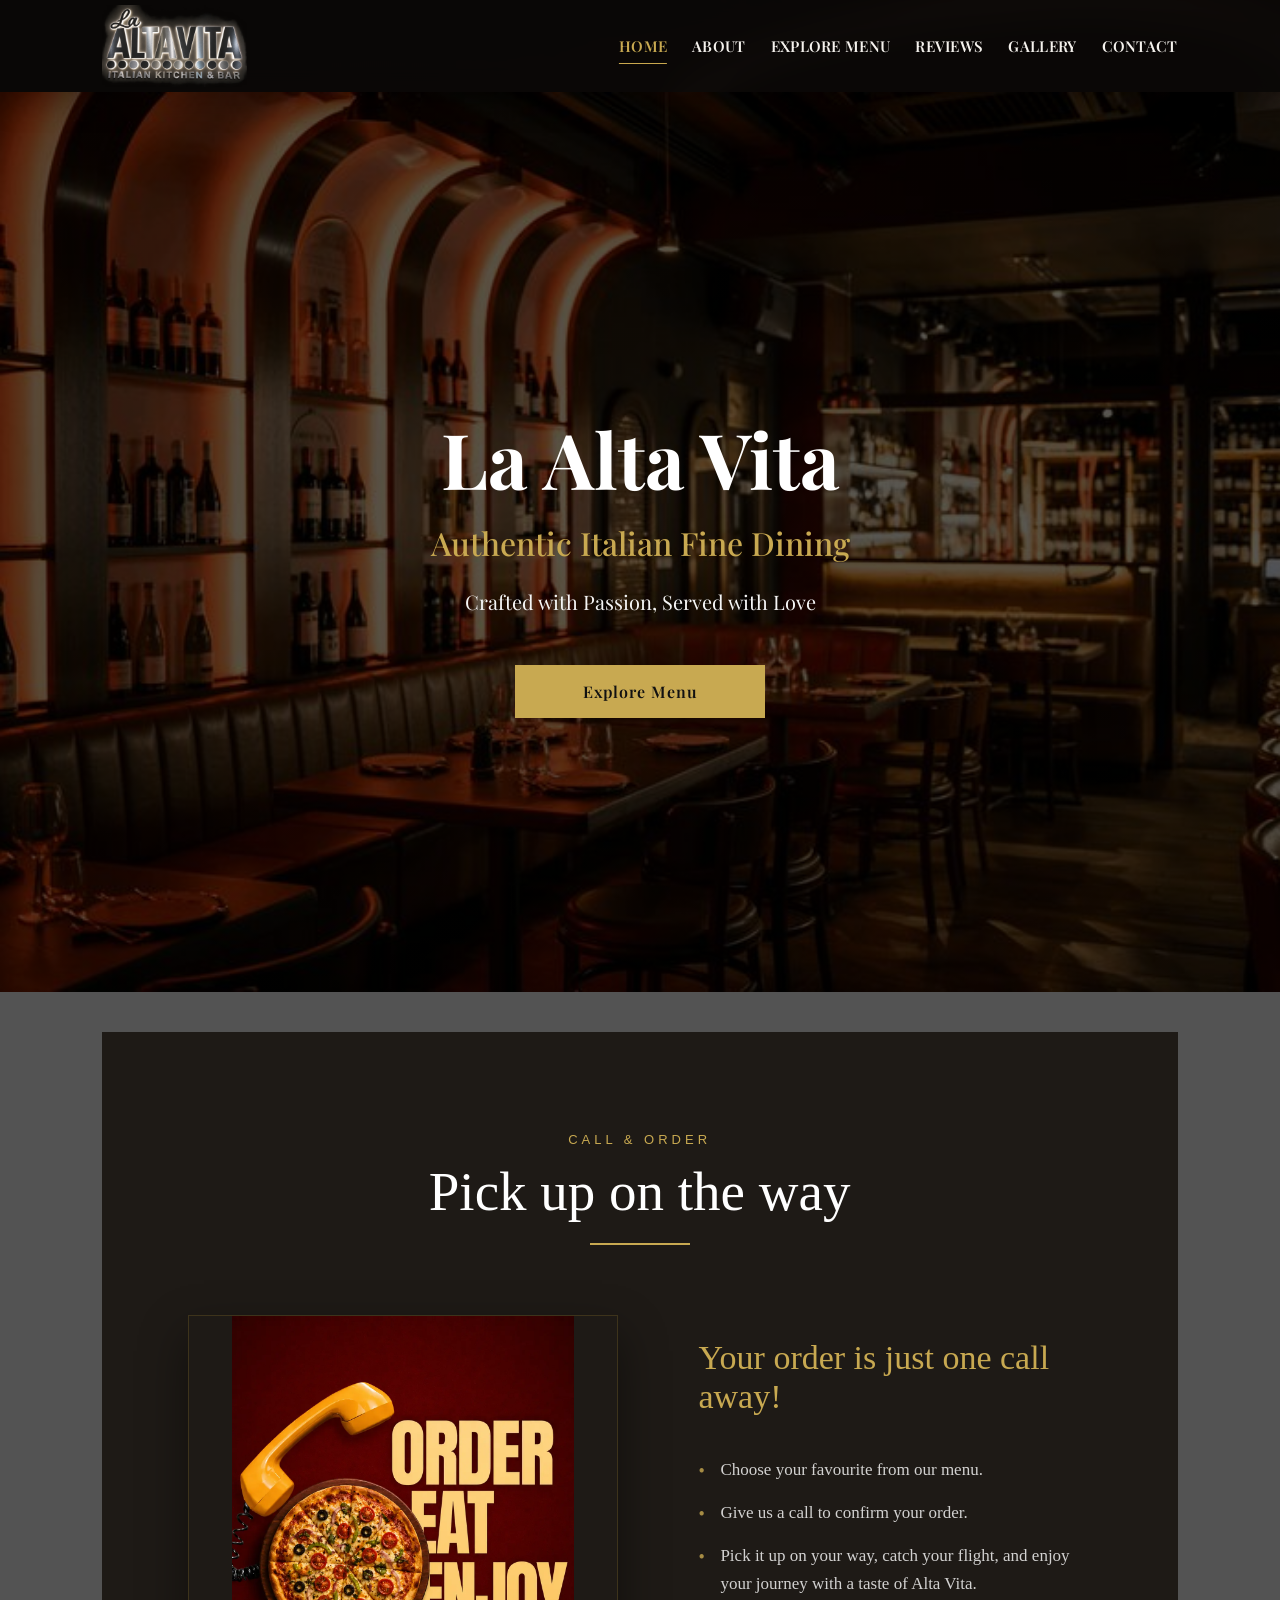
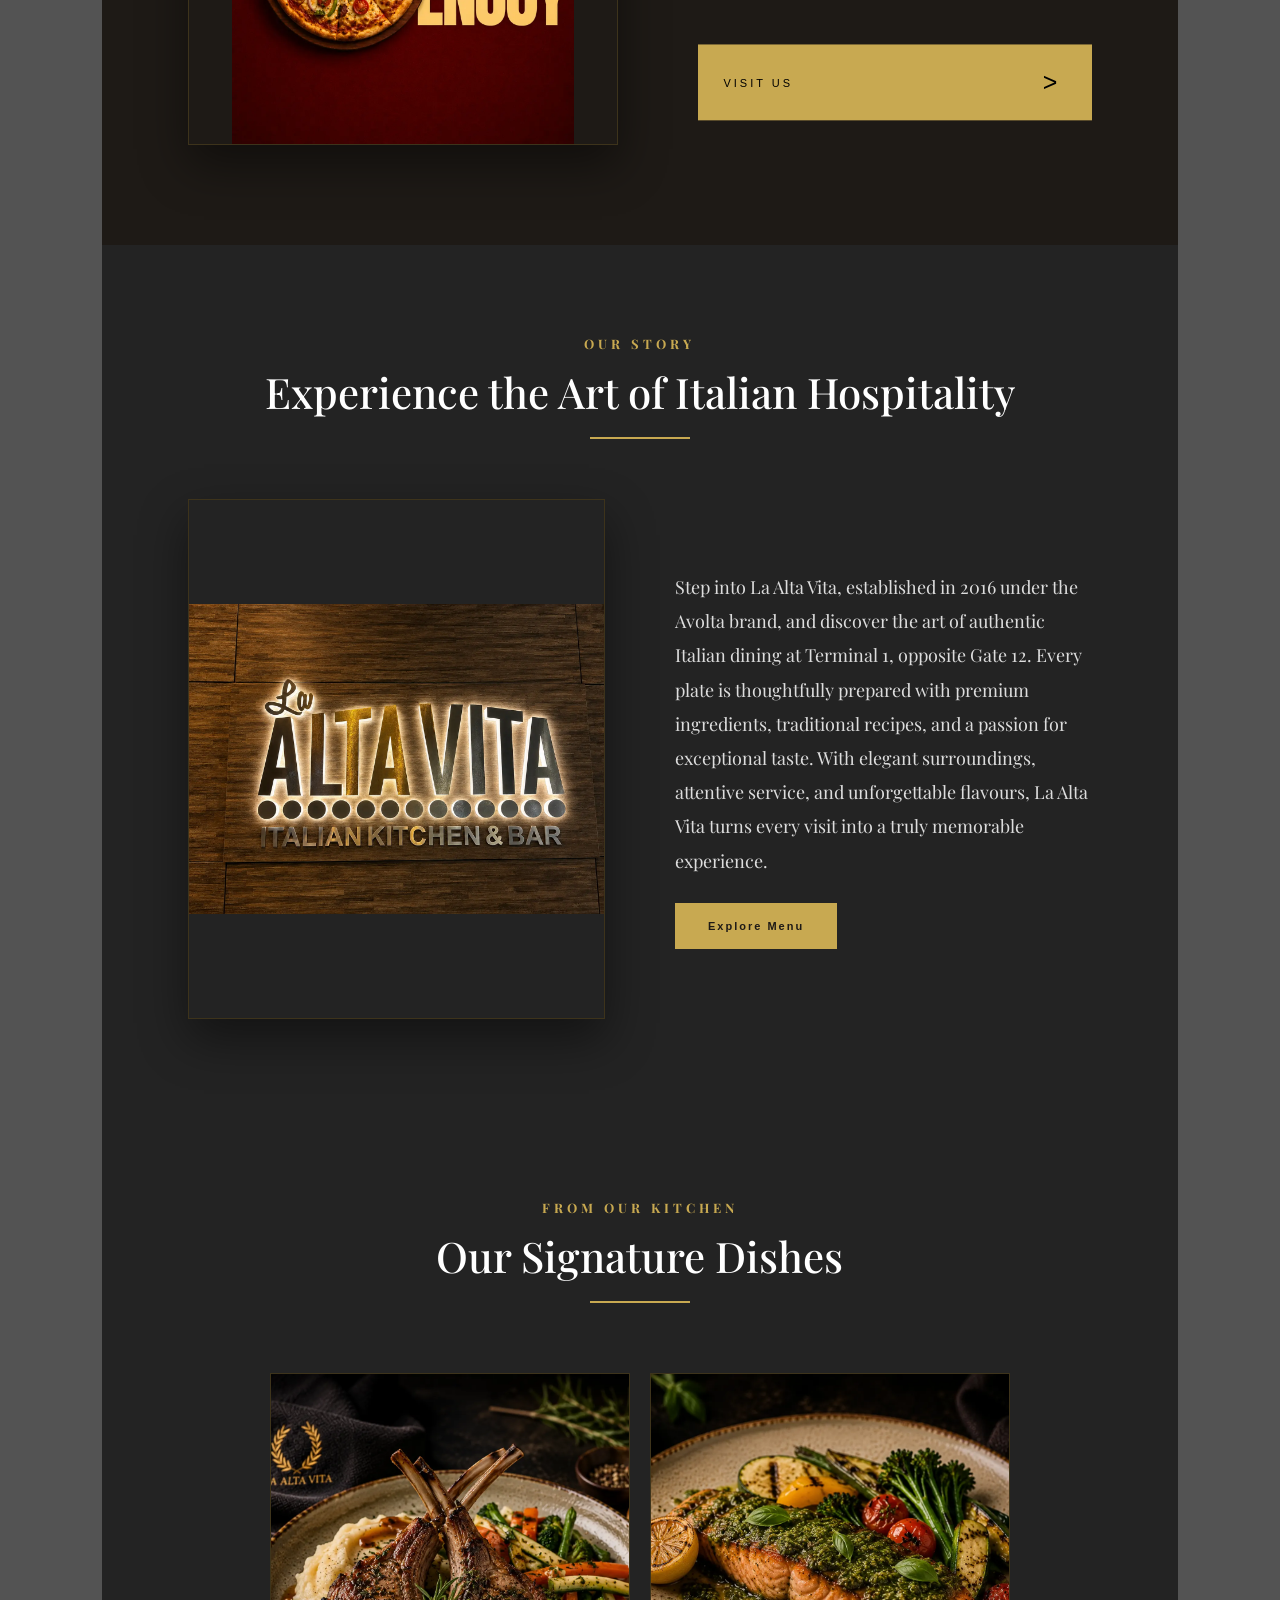
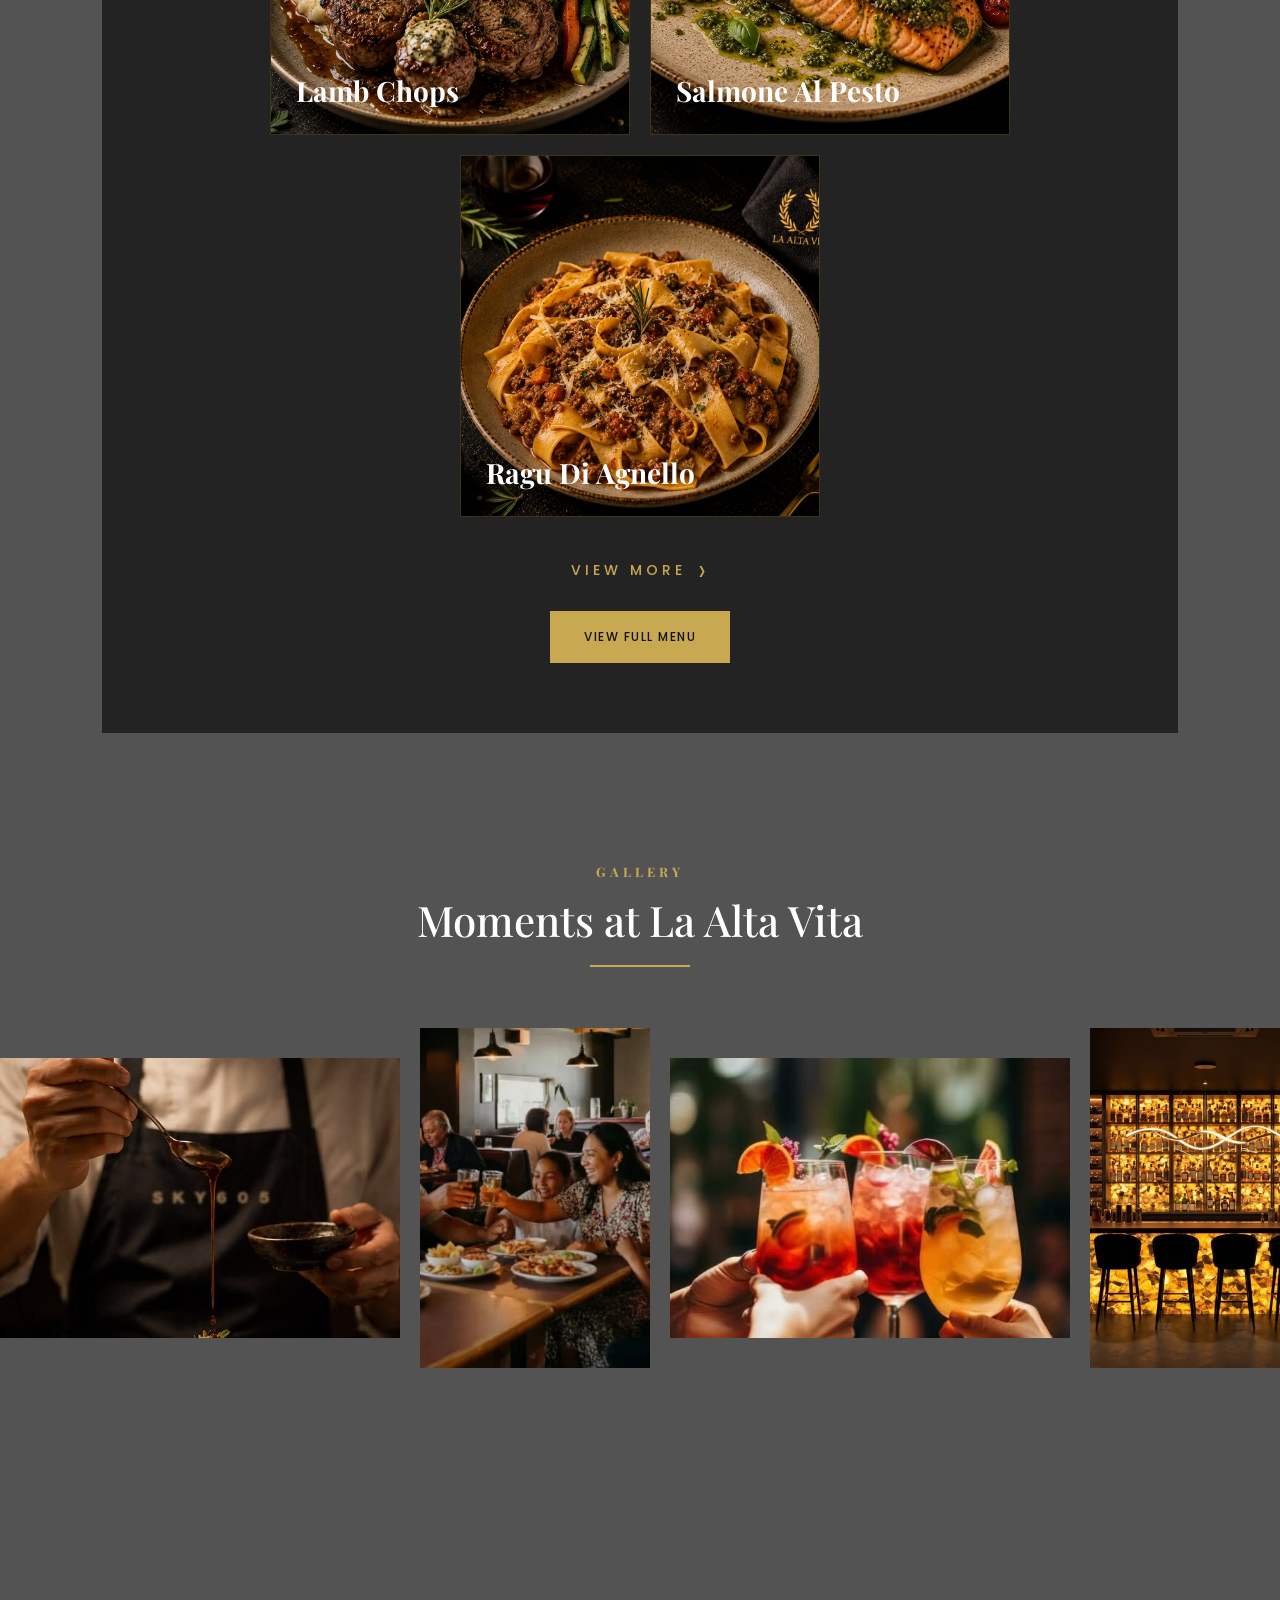
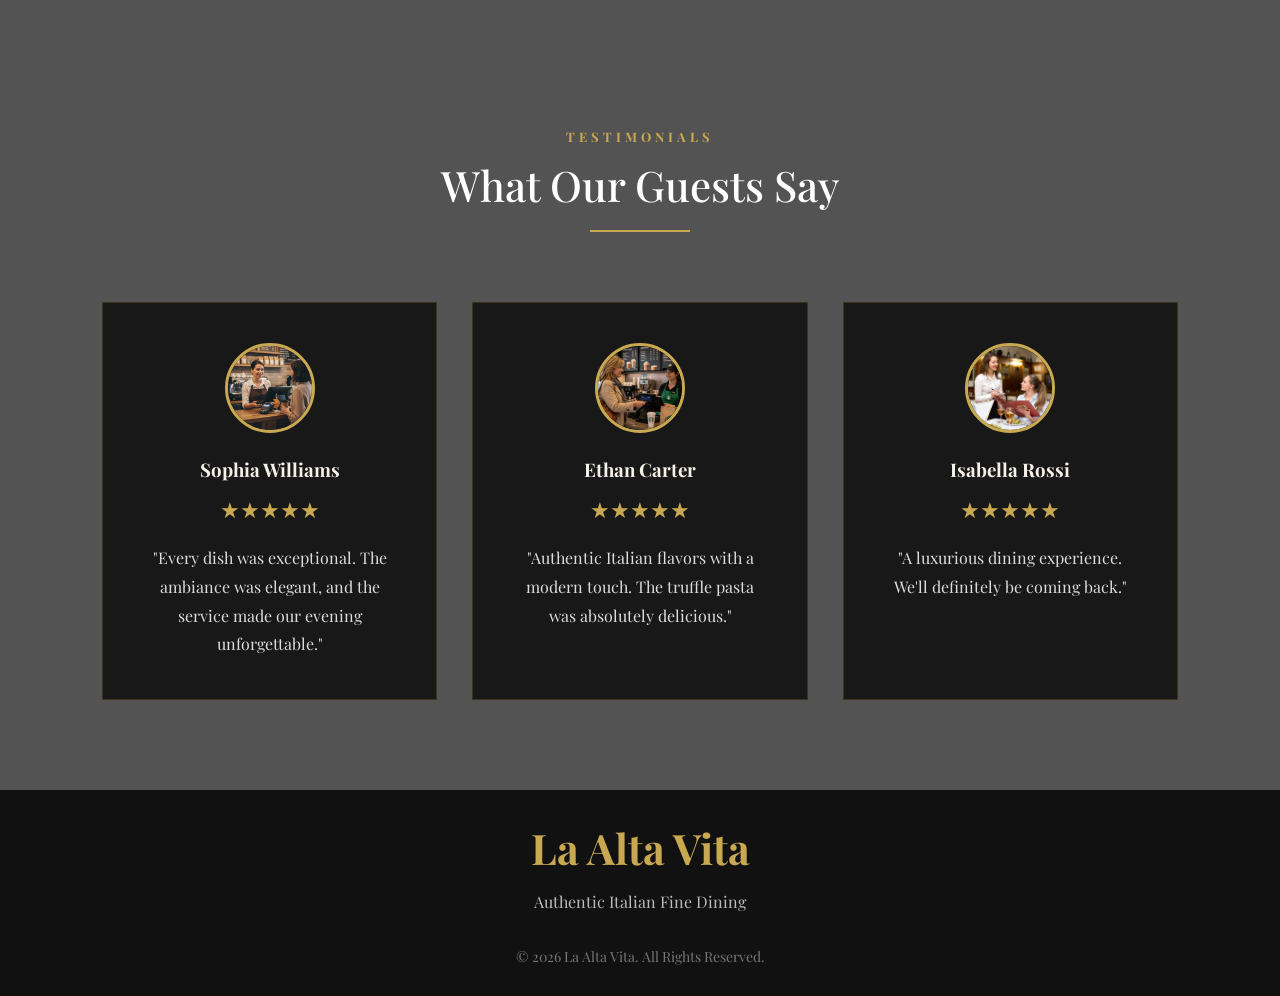
==== commit 1a423ab5: "Update website design" ====
--- a/index.html
+++ b/index.html
@@ -212,10 +212,10 @@
             <img src="images/Lamb Chops.webp" alt="Lamb Chops">
 
             <div class="overlay">
-                <p>Fresh handmade pasta in creamy truffle parmesan sauce.</p>
-            </div>
-
-            <h3>Truffle Fettuccine</h3>
+                <p>Tender, perfectly grilled lamb chops seasoned with aromatic herbs and served with a rich, savoury finish.</p>
+            </div>
+
+            <h3>Lamb Chops</h3>
 
         </div>
 
@@ -224,58 +224,58 @@
             <img src="images/Salmone Al Pesto.webp" alt="Margherita Pizza">
 
             <div class="overlay">
+                <p>Freshly caught salmon fillet tossed in a vibrant pesto sauce, served with a side of seasonal vegetables.</p>
+            </div>
+
+            <h3>Salmone Al Pesto</h3>
+
+        </div>
+
+        <div class="menu-card">
+
+            <img src="images/Ragu Di Agnelloo.webp" alt="Ragu Di Agnello">
+
+            <div class="overlay">
+                <p>Rich, slow-cooked lamb ragu served with creamy polenta.</p>
+            </div>
+
+            <h3>Ragu Di Agnello</h3>
+
+        </div>
+
+        <div class="menu-card extra-dishes">
+
+            <img src="images/Aglio Olio.webp" alt="Aglio Olio">
+
+            <div class="overlay">
+                <p>Classic Italian pasta dish with garlic, olive oil, and chili flakes.</p>
+            </div>
+
+            <h3>Aglio Olio</h3>
+
+        </div>
+
+        <div class="menu-card extra-dishes">
+
+            <img src="images/Gamberi.webp" alt="Risotto Di Gamberi">
+
+            <div class="overlay">
+                <p>Creamy Italian risotto prepared with carefully selected ingredients.</p>
+            </div>
+
+            <h3>Risotto Di Gamberi</h3>
+
+        </div>
+
+        <div class="menu-card extra-dishes">
+
+            <img src="images/Pizza Margherita.webp" alt="Pizza Margherita">
+
+            <div class="overlay">
                 <p>Classic wood-fired pizza with fresh mozzarella & basil.</p>
             </div>
 
-            <h3>Margherita Pizza</h3>
-
-        </div>
-
-        <div class="menu-card">
-
-            <img src="images/Ragu Di Agnelloo.webp" alt="Classic Tiramisu">
-
-            <div class="overlay">
-                <p>Layers of espresso-soaked sponge with mascarpone cream.</p>
-            </div>
-
-            <h3>Classic Tiramisu</h3>
-
-        </div>
-
-        <div class="menu-card extra-dishes">
-
-            <img src="images/Aglio Olio.webp" alt="Classic Lasagna">
-
-            <div class="overlay">
-                <p>Layers of pasta, rich ragù, and creamy béchamel.</p>
-            </div>
-
-            <h3>Classic Lasagna</h3>
-
-        </div>
-
-        <div class="menu-card extra-dishes">
-
-            <img src="images/Gamberi.webp" alt="Creamy Risotto">
-
-            <div class="overlay">
-                <p>Creamy Italian risotto prepared with carefully selected ingredients.</p>
-            </div>
-
-            <h3>Creamy Risotto</h3>
-
-        </div>
-
-        <div class="menu-card extra-dishes">
-
-            <img src="images/Pizza Margherita.webp" alt="Italian Bruschetta">
-
-            <div class="overlay">
-                <p>Toasted bread topped with ripe tomatoes, basil, and olive oil.</p>
-            </div>
-
-            <h3>Italian Bruschetta</h3>
+            <h3>Pizza Margherita</h3>
 
         </div>
 
--- a/style.css
+++ b/style.css
@@ -124,7 +124,7 @@
 
 .hero-content{
     max-width:1000px;
-    animation:fadeUp 1.2s ease;
+    animation:fadeUp 0.6s ease forwards;
 }
 
 .hero-content h4{
@@ -2027,6 +2027,46 @@
     }
 
 }
+
+/* =========================
+   MOBILE - PICK UP IMAGE
+========================= */
+@media (max-width: 768px) {
+
+    #call-order .contact-container {
+        display: flex;
+        flex-direction: column;
+        align-items: center;
+        width: 100%;
+    }
+
+    #call-order .contact-image {
+        width: 100%;
+        display: flex;
+        justify-content: center;
+        align-items: center;
+        margin: 0 auto 30px;
+    }
+
+    #call-order .contact-image .about-image {
+        width: 90%;
+        max-width: 380px;
+        margin: 0 auto;
+    }
+
+    #call-order .contact-image img {
+        display: block;
+        width: 100%;
+        height: auto;
+        object-fit: cover;
+        margin: 0 auto;
+    }
+
+    #call-order .contact-content {
+        width: 90%;
+        text-align: center;
+    }
+}
         
     #call-order .hello-circle span {
         font-size: 65px;
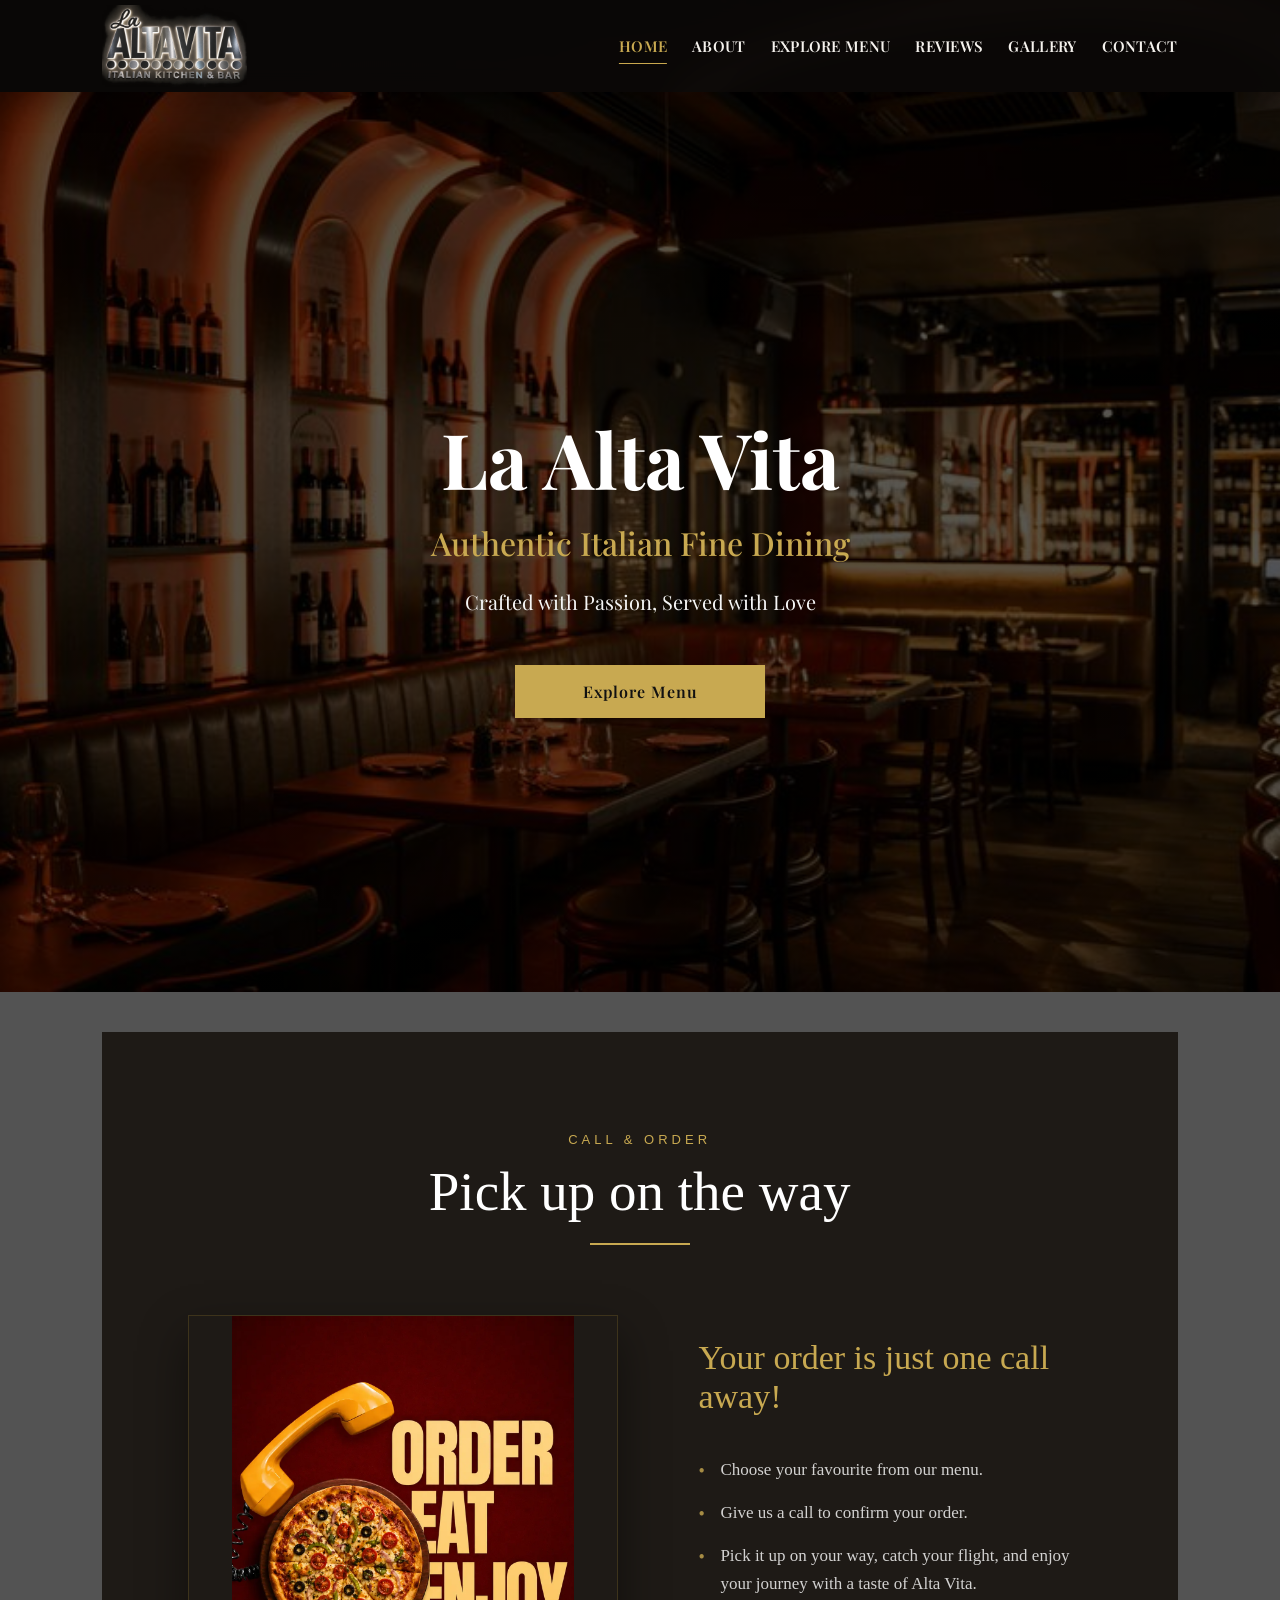
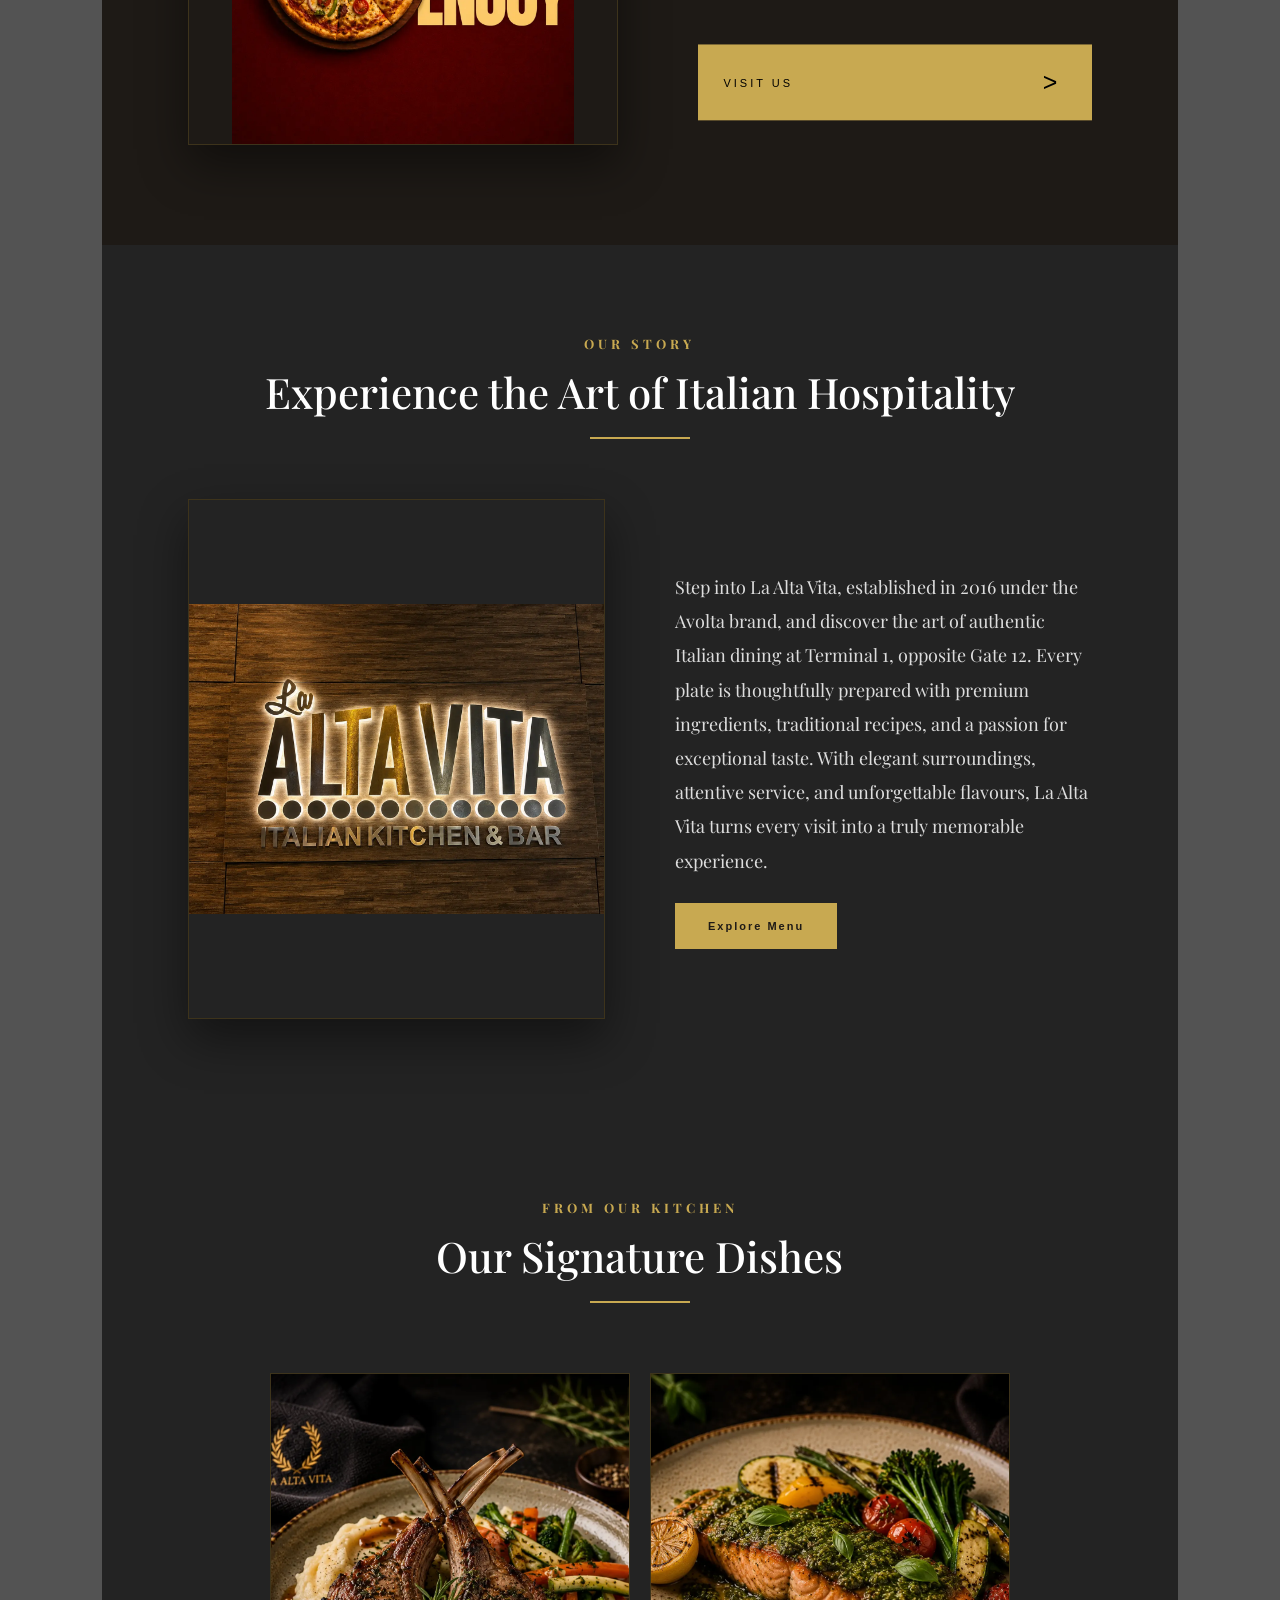
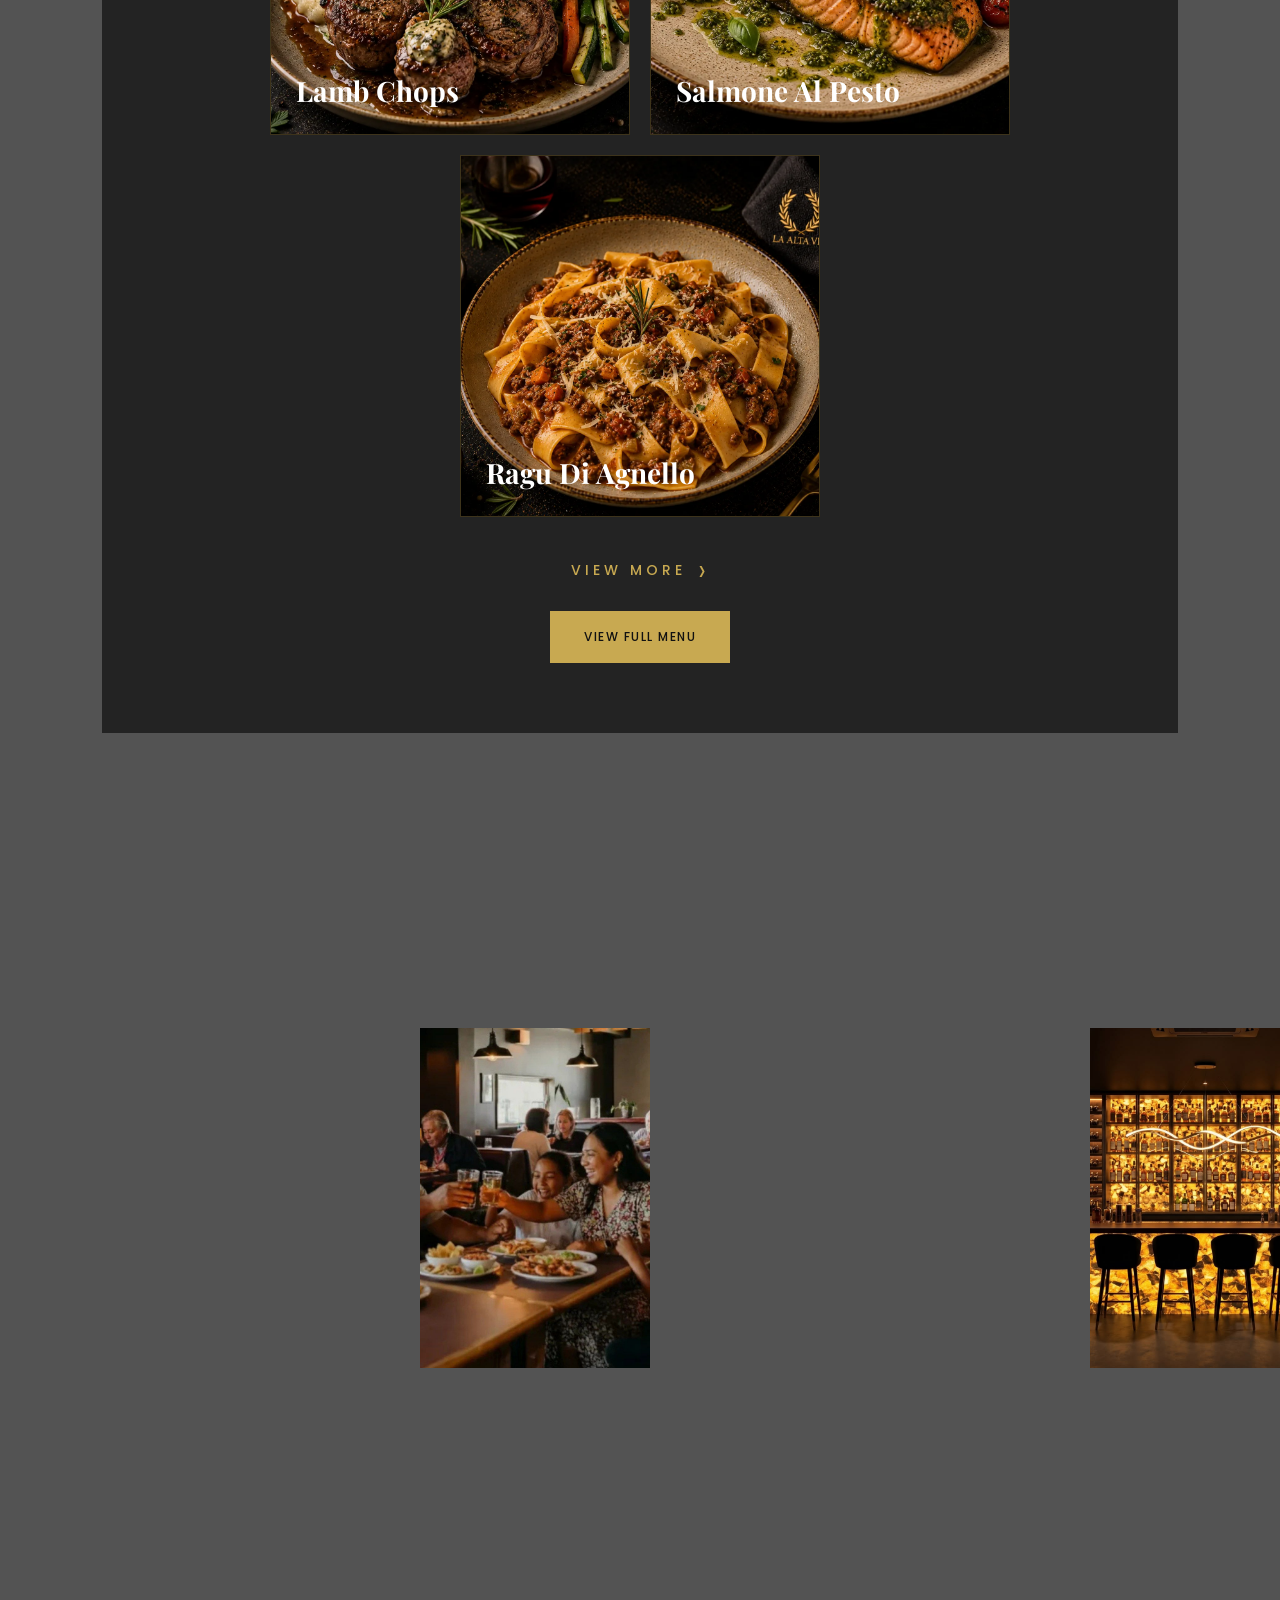
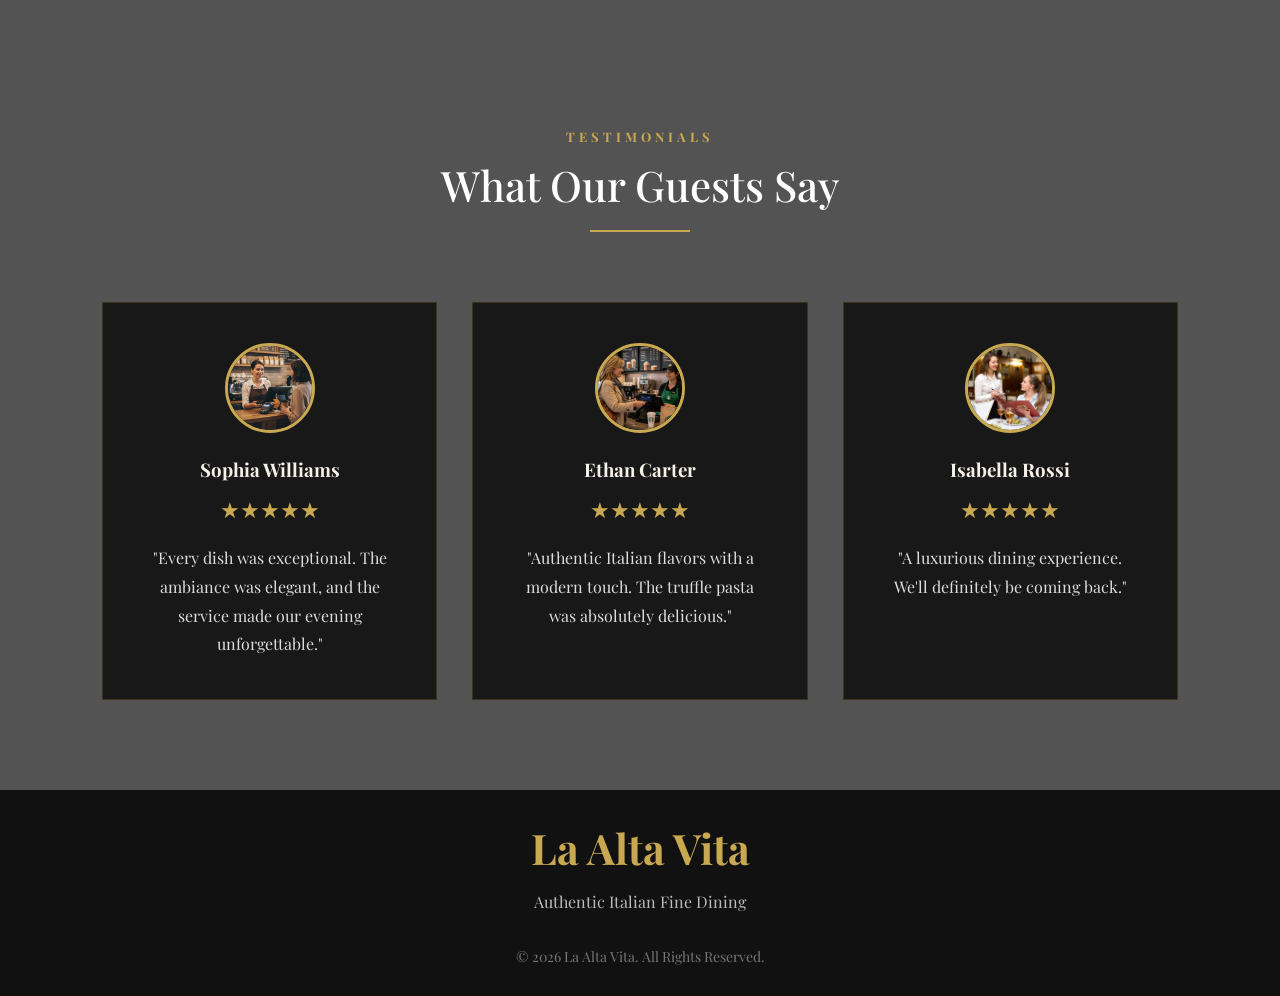
==== commit af503747: "Update website" ====
--- a/index.html
+++ b/index.html
@@ -272,7 +272,7 @@
             <img src="images/Pizza Margherita.webp" alt="Pizza Margherita">
 
             <div class="overlay">
-                <p>Classic wood-fired pizza with fresh mozzarella & basil.</p>
+                <p>Toasted bread topped with ripe tomatoes, basil, and olive oil.</p>
             </div>
 
             <h3>Pizza Margherita</h3>
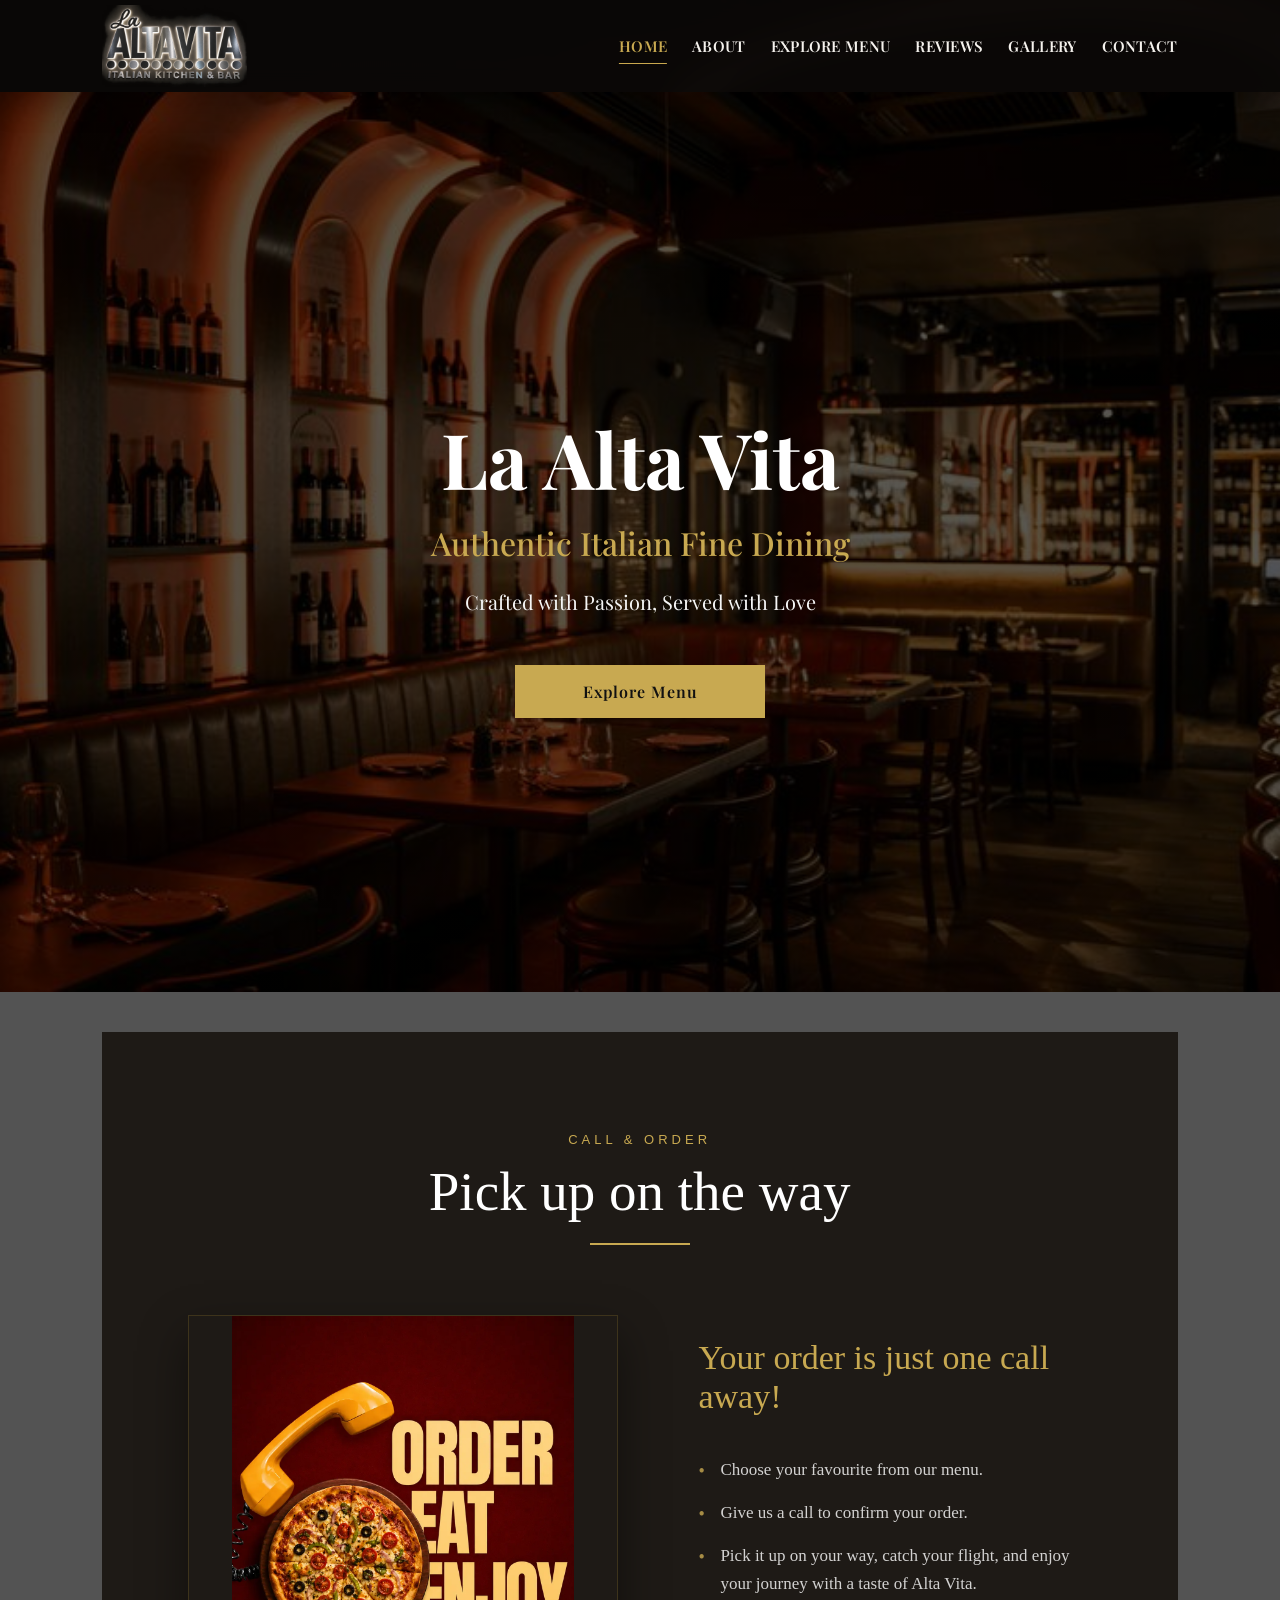
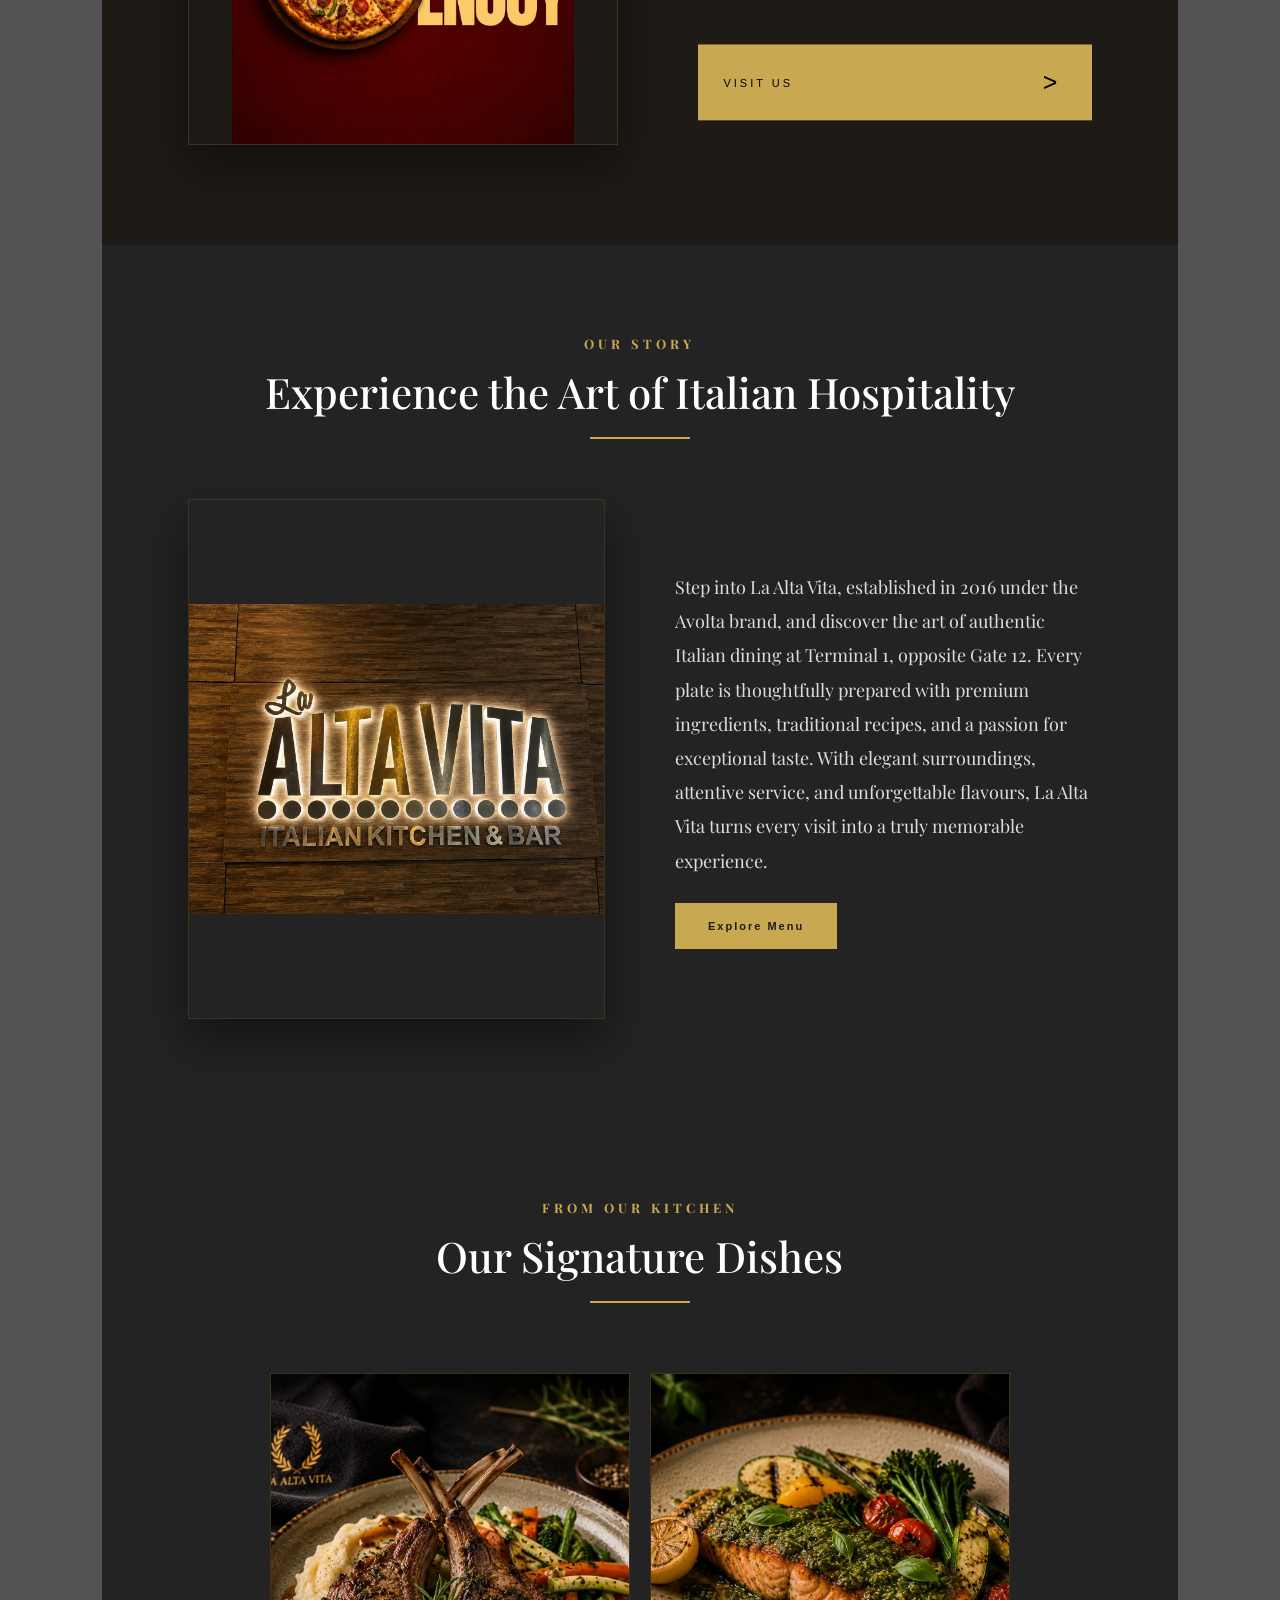
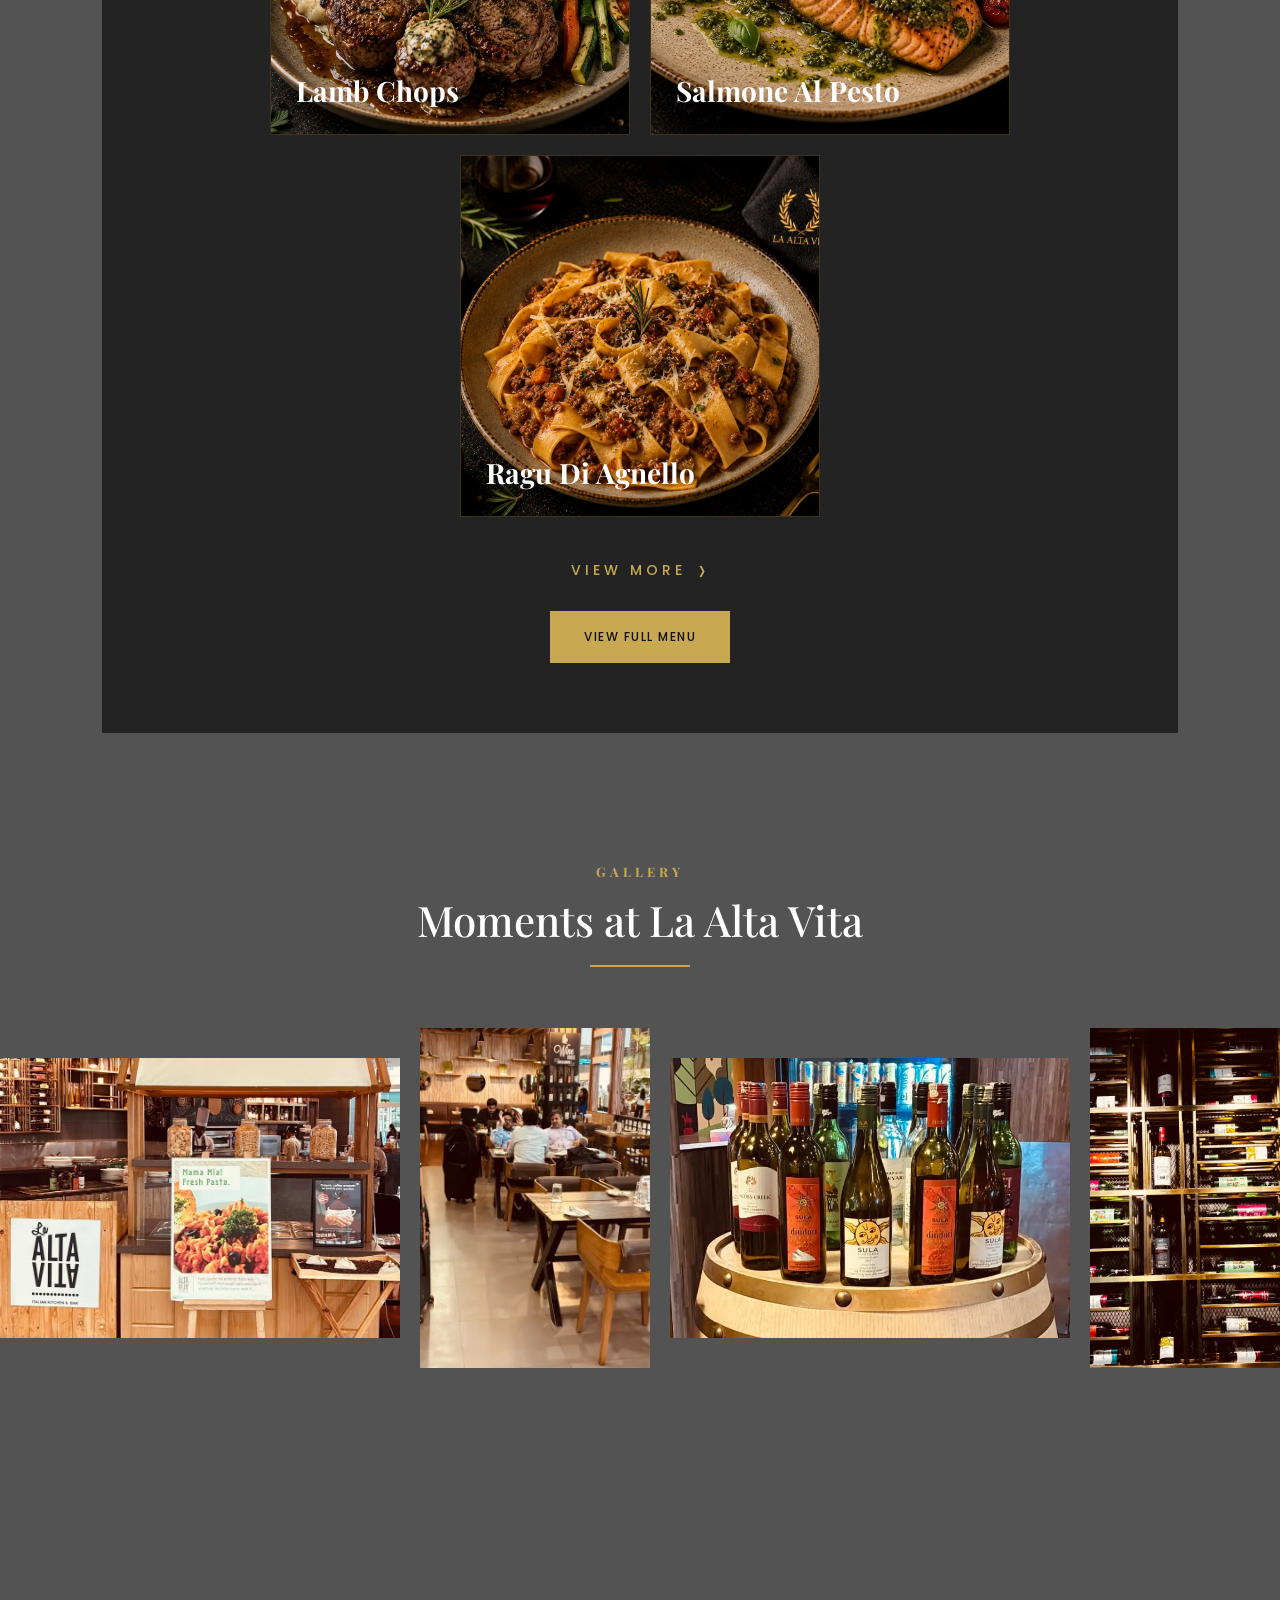
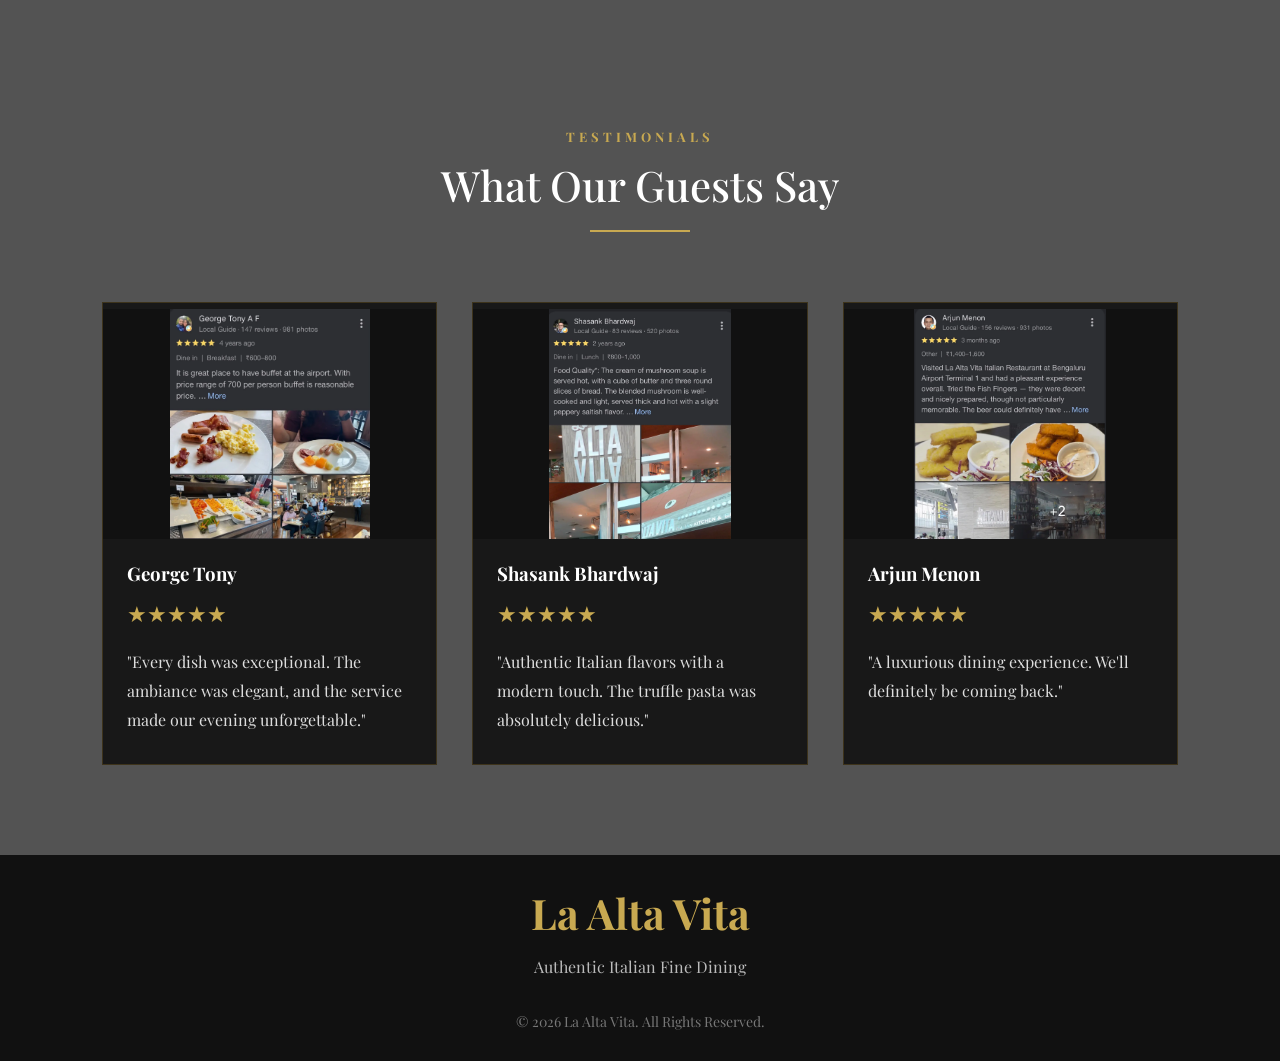
==== commit 0025a617: "Add gallery and review images" ====
--- a/index.html
+++ b/index.html
@@ -311,21 +311,21 @@
 
         <div class="gallery-track">
 
-            <img src="gallery1.jpg" alt="">
-            <img src="gallery2.jpg" alt="">
-            <img src="gallery3.jpg" alt="">
-            <img src="gallery4.jpg" alt="">
-            <img src="gallery5.jpg" alt="">
-            <img src="gallery6.jpg" alt="">
+            <img src="gallery1.webp" alt="">
+            <img src="gallery2.webp" alt="">
+            <img src="gallery3.webp" alt="">
+            <img src="gallery4.webp" alt="">
+            <img src="gallery5.webp" alt="">
+            <img src="gallery6.webp" alt="">
 
             <!-- Duplicate -->
 
-            <img src="gallery1.jpg" alt="">
-            <img src="gallery2.jpg" alt="">
-            <img src="gallery3.jpg" alt="">
-            <img src="gallery4.jpg" alt="">
-            <img src="gallery5.jpg" alt="">
-            <img src="gallery6.jpg" alt="">
+            <img src="gallery1.webp" alt="">
+            <img src="gallery2.webp" alt="">
+            <img src="gallery3.webp" alt="">
+            <img src="gallery4.webp" alt="">
+            <img src="gallery5.webp" alt="">
+            <img src="gallery6.webp" alt="">
 
         </div>
 
@@ -344,52 +344,64 @@
 
         <div class="review-card">
 
-            <img src="person1.jpg" alt="">
-
-            <h3>Sophia Williams</h3>
-
-            <div class="stars">
-                ★★★★★
-            </div>
-
-            <p>
-                "Every dish was exceptional. The ambiance was elegant,
-                and the service made our evening unforgettable."
-            </p>
+            <div class="review-image">
+                <img src="review1.webp" alt="Sophia Williams review photo">
+            </div>
+
+            <div class="review-card-content">
+                <h3>George Tony</h3>
+
+                <div class="stars">
+                    ★★★★★
+                </div>
+
+                <p>
+                    "Every dish was exceptional. The ambiance was elegant,
+                    and the service made our evening unforgettable."
+                </p>
+            </div>
 
         </div>
 
         <div class="review-card">
 
-            <img src="person2.jpg" alt="">
-
-            <h3>Ethan Carter</h3>
-
-            <div class="stars">
-                ★★★★★
-            </div>
-
-            <p>
-                "Authentic Italian flavors with a modern touch.
-                The truffle pasta was absolutely delicious."
-            </p>
+            <div class="review-image">
+                <img src="review2.webp" alt="Ethan Carter review photo">
+            </div>
+
+            <div class="review-card-content">
+                <h3>Shasank Bhardwaj</h3>
+
+                <div class="stars">
+                    ★★★★★
+                </div>
+
+                <p>
+                    "Authentic Italian flavors with a modern touch.
+                    The truffle pasta was absolutely delicious."
+                </p>
+            </div>
 
         </div>
 
         <div class="review-card">
 
-            <img src="person3.jpg" alt="">
-
-            <h3>Isabella Rossi</h3>
-
-            <div class="stars">
-                ★★★★★
-            </div>
-
-            <p>
-                "A luxurious dining experience.
-                We'll definitely be coming back."
-            </p>
+            <div class="review-image">
+                <img src="review3.webp" alt="Isabella Rossi review photo">
+            </div>
+
+            <div class="review-card-content">
+                <h3>Arjun Menon</h3>
+
+                <div class="stars">
+                    ★★★★★
+                </div>
+
+                <p>
+                    "A luxurious dining experience.
+                    We'll definitely be coming back."
+                </p>
+            </div>
 
         </div>
 
--- a/style.css
+++ b/style.css
@@ -9,7 +9,7 @@
 }
 
 html{
-    scroll-behavior:smooth;
+    scroll-behavior:auto;
 }
 
 body{
@@ -155,6 +155,17 @@
     color:#f5f5f5;
     margin-bottom:45px;
     line-height:1.8;
+}
+
+@media (max-width: 768px) {
+    #hero {
+        scroll-snap-align: none;
+        transition: none !important;
+    }
+
+    .hero-content {
+        animation-duration: 0.25s !important;
+    }
 }
 
 /* =========================
@@ -588,8 +599,9 @@
 .menu-card img{
     width:100%;
     height:360px;
+    display:block;
     object-fit:cover;
-    display:block;
+    object-position:center;
     transition:.5s;
 }
 
@@ -813,15 +825,13 @@
 
     background:#1b1b1b;
 
-    padding:40px;
-
+    padding:0;
+    overflow:hidden;
     border-radius:0;
-
-    text-align:center;
-
+    text-align:left;
     transition:.4s;
-
     border:1px solid rgba(200,169,81,.2);
+    box-shadow:0 15px 35px rgba(0,0,0,.25);
 
 }
 
@@ -833,42 +843,49 @@
 
 }
 
-.review-card img{
-
-    width:90px;
-    height:90px;
-
-    border-radius:50%;
-
-    object-fit:cover;
+.review-image {
+    width: 100%;
+    height: 230px;
+    overflow: hidden;
+    position: relative;
+    top: 6px;
+}
+
+.review-image img {
+    width: 100%;
+    height: 100%;
+    display: block;
+    object-fit: contain;
+    object-position: center;
+    background: #111;
+}
+
+.review-card-content{
+    padding:28px 24px 30px;
+}
+
+.review-card h3{
+
+    margin-bottom:12px;
+    color:#fff;
+
+}
+
+.stars{
+
+    color:#C8A951;
+
+    font-size:22px;
 
     margin-bottom:20px;
 
-    border:3px solid #C8A951;
-
-}
-
-.review-card h3{
-
-    margin-bottom:12px;
-
-}
-
-.stars{
-
-    color:#C8A951;
-
-    font-size:22px;
-
-    margin-bottom:20px;
-
 }
 
 .review-card p{
 
     color:#ddd;
-
     line-height:1.8;
+    margin:0;
 
 }
 
@@ -3566,4 +3583,93 @@
     }
 
 }
-
+/* =========================================
+   MOBILE - NORMAL SCROLL EXCEPT HERO
+========================================= */
+
+@media (max-width: 768px) {
+
+    /* Native browser scrolling */
+    html {
+        scroll-behavior: auto !important;
+    }
+
+    /* Improve mobile scrolling performance */
+    body {
+        background-attachment: scroll !important;
+    }
+
+    /* Remove expensive effects from normal sections */
+    #about,
+    #menu,
+    #gallery,
+    #reviews,
+    #contact,
+    #call-order {
+        backdrop-filter: none !important;
+        -webkit-backdrop-filter: none !important;
+        background-attachment: scroll !important;
+    }
+
+    #menu,
+    #full-menu,
+    #signature {
+        background-attachment: scroll !important;
+    }
+
+    /* Normal sections appear immediately */
+    #about .scroll-animate,
+    #about .scroll-animate-img,
+    #about .scroll-stagger,
+
+    #menu .scroll-animate,
+    #menu .scroll-animate-img,
+    #menu .scroll-stagger,
+
+    #gallery .scroll-animate,
+    #gallery .scroll-animate-img,
+    #gallery .scroll-stagger,
+
+    #reviews .scroll-animate,
+    #reviews .scroll-animate-img,
+    #reviews .scroll-stagger,
+
+    #contact .scroll-animate,
+    #contact .scroll-animate-img,
+    #contact .scroll-stagger,
+
+    #call-order .scroll-animate,
+    #call-order .scroll-animate-img,
+    #call-order .scroll-stagger,
+
+    footer .scroll-animate,
+    footer .scroll-animate-img,
+    footer .scroll-stagger {
+        opacity: 1 !important;
+        transform: none !important;
+        transition: none !important;
+        animation: none !important;
+        transition-delay: 0s !important;
+    }
+
+    /* HERO stays animated but with reduced mobile drag */
+    #hero {
+        -webkit-transform: translateZ(0);
+        transform: translateZ(0);
+    }
+
+    #hero .hero-content {
+        animation: fadeUp 0.18s ease-out forwards !important;
+        will-change: opacity, transform;
+        -webkit-transform: translate3d(0, 0, 0);
+        transform: translate3d(0, 0, 0);
+        backface-visibility: hidden;
+    }
+
+    /* Keep hero button heartbeat */
+    #hero .explore-btn {
+        animation: heartbeat 1.5s ease-in-out infinite !important;
+        -webkit-transform: translateZ(0);
+        transform: translateZ(0);
+    }
+}
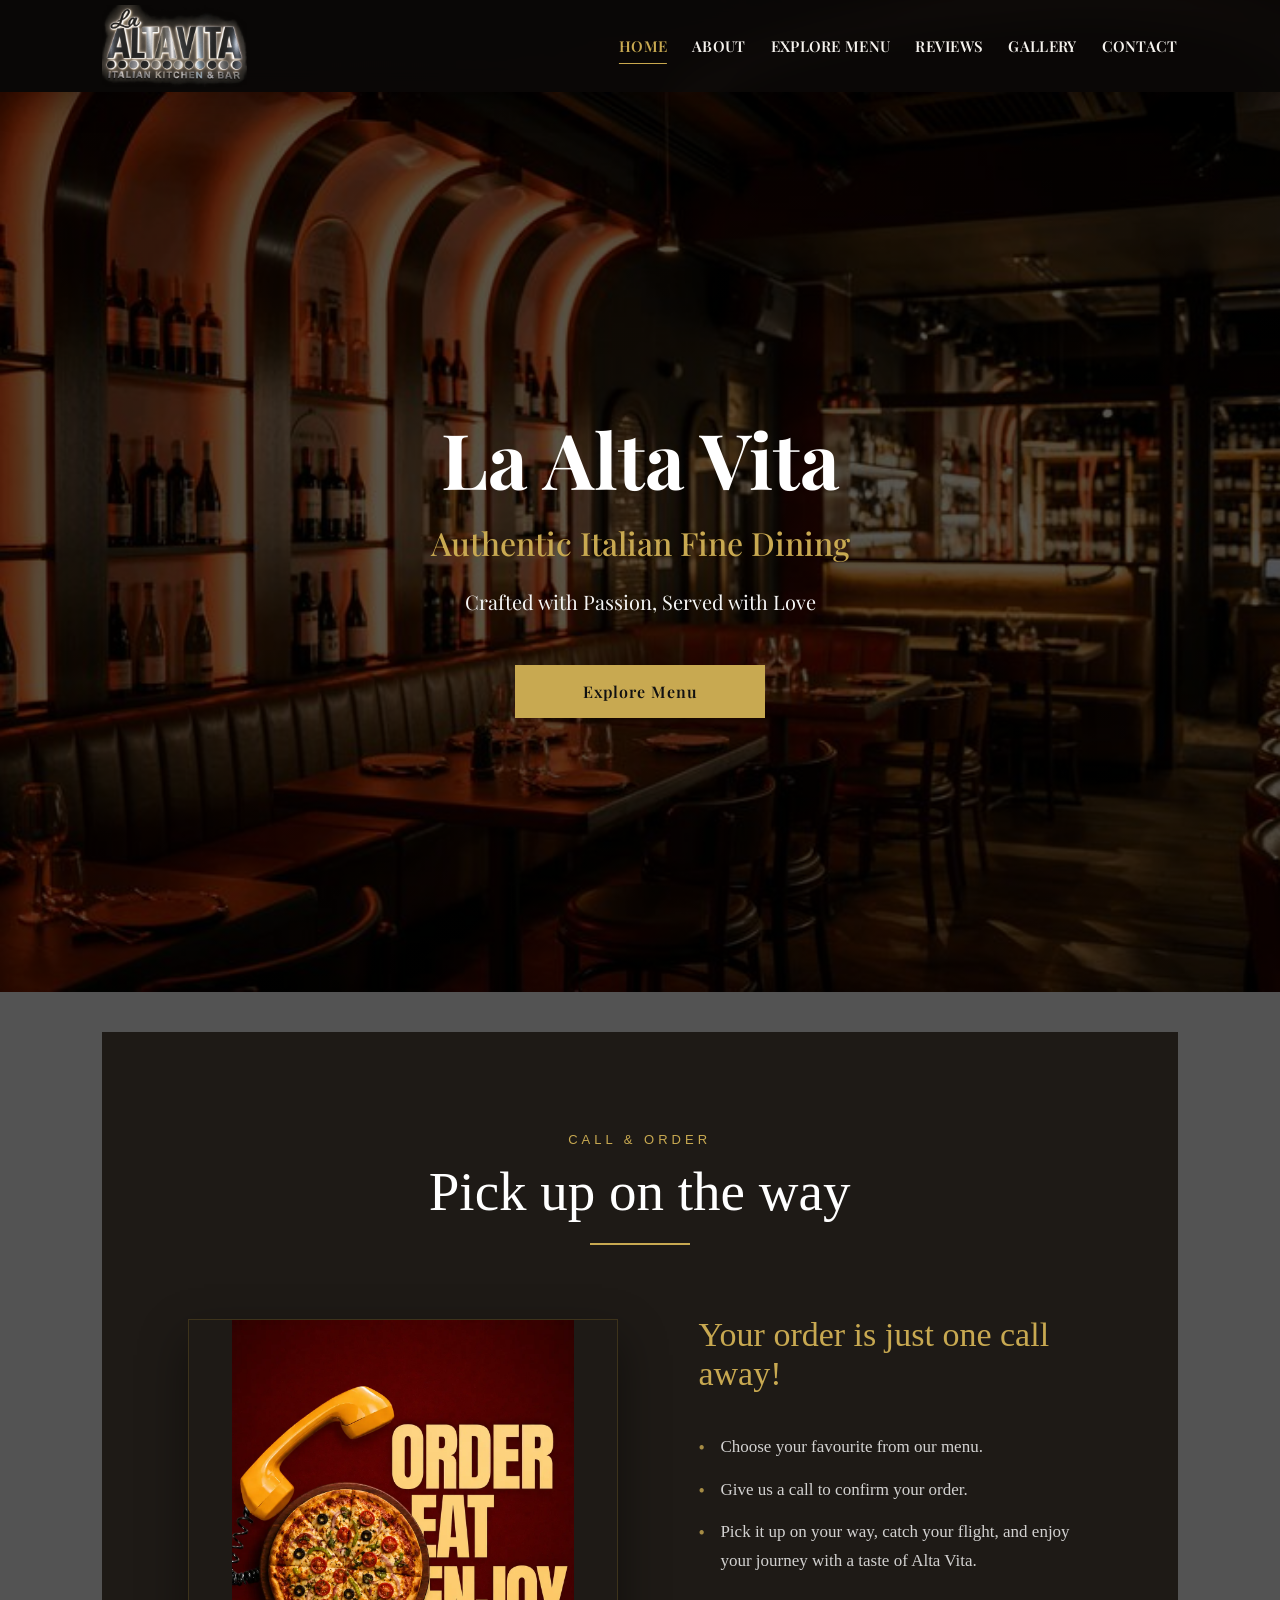
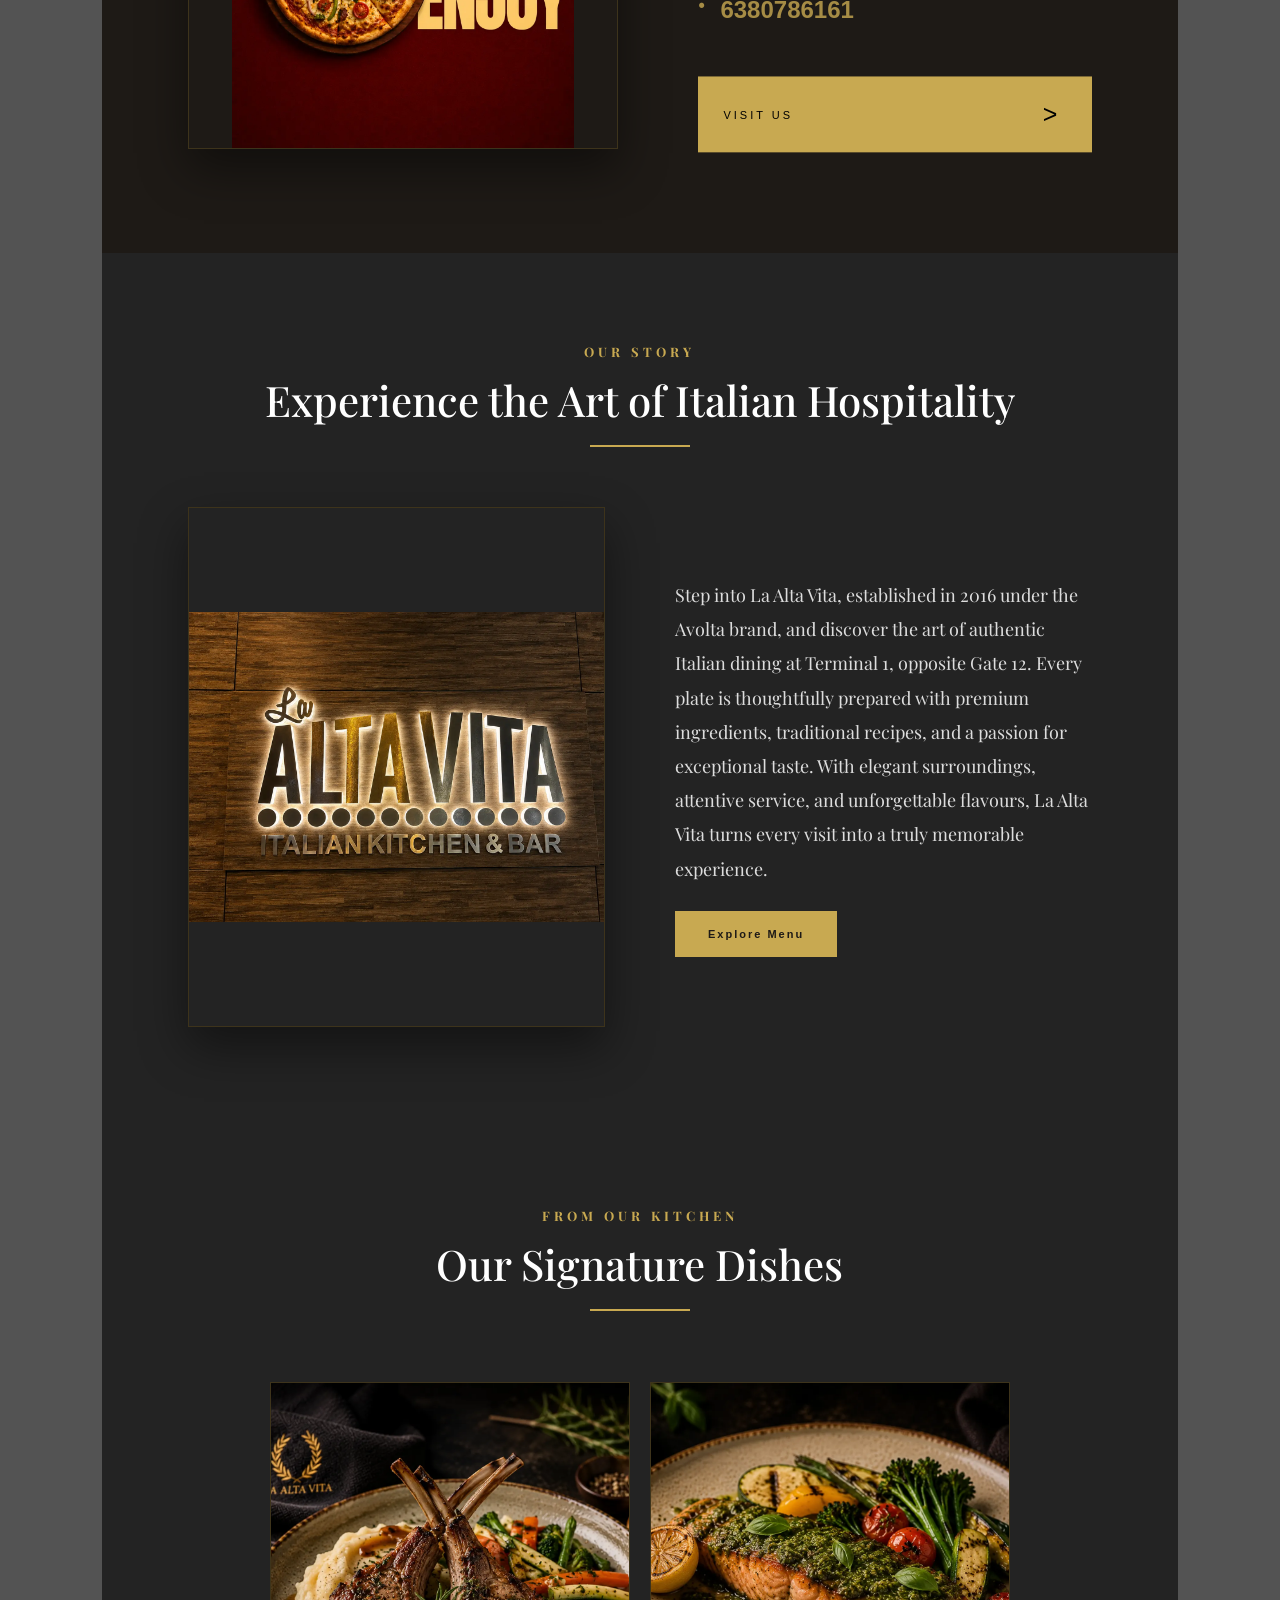
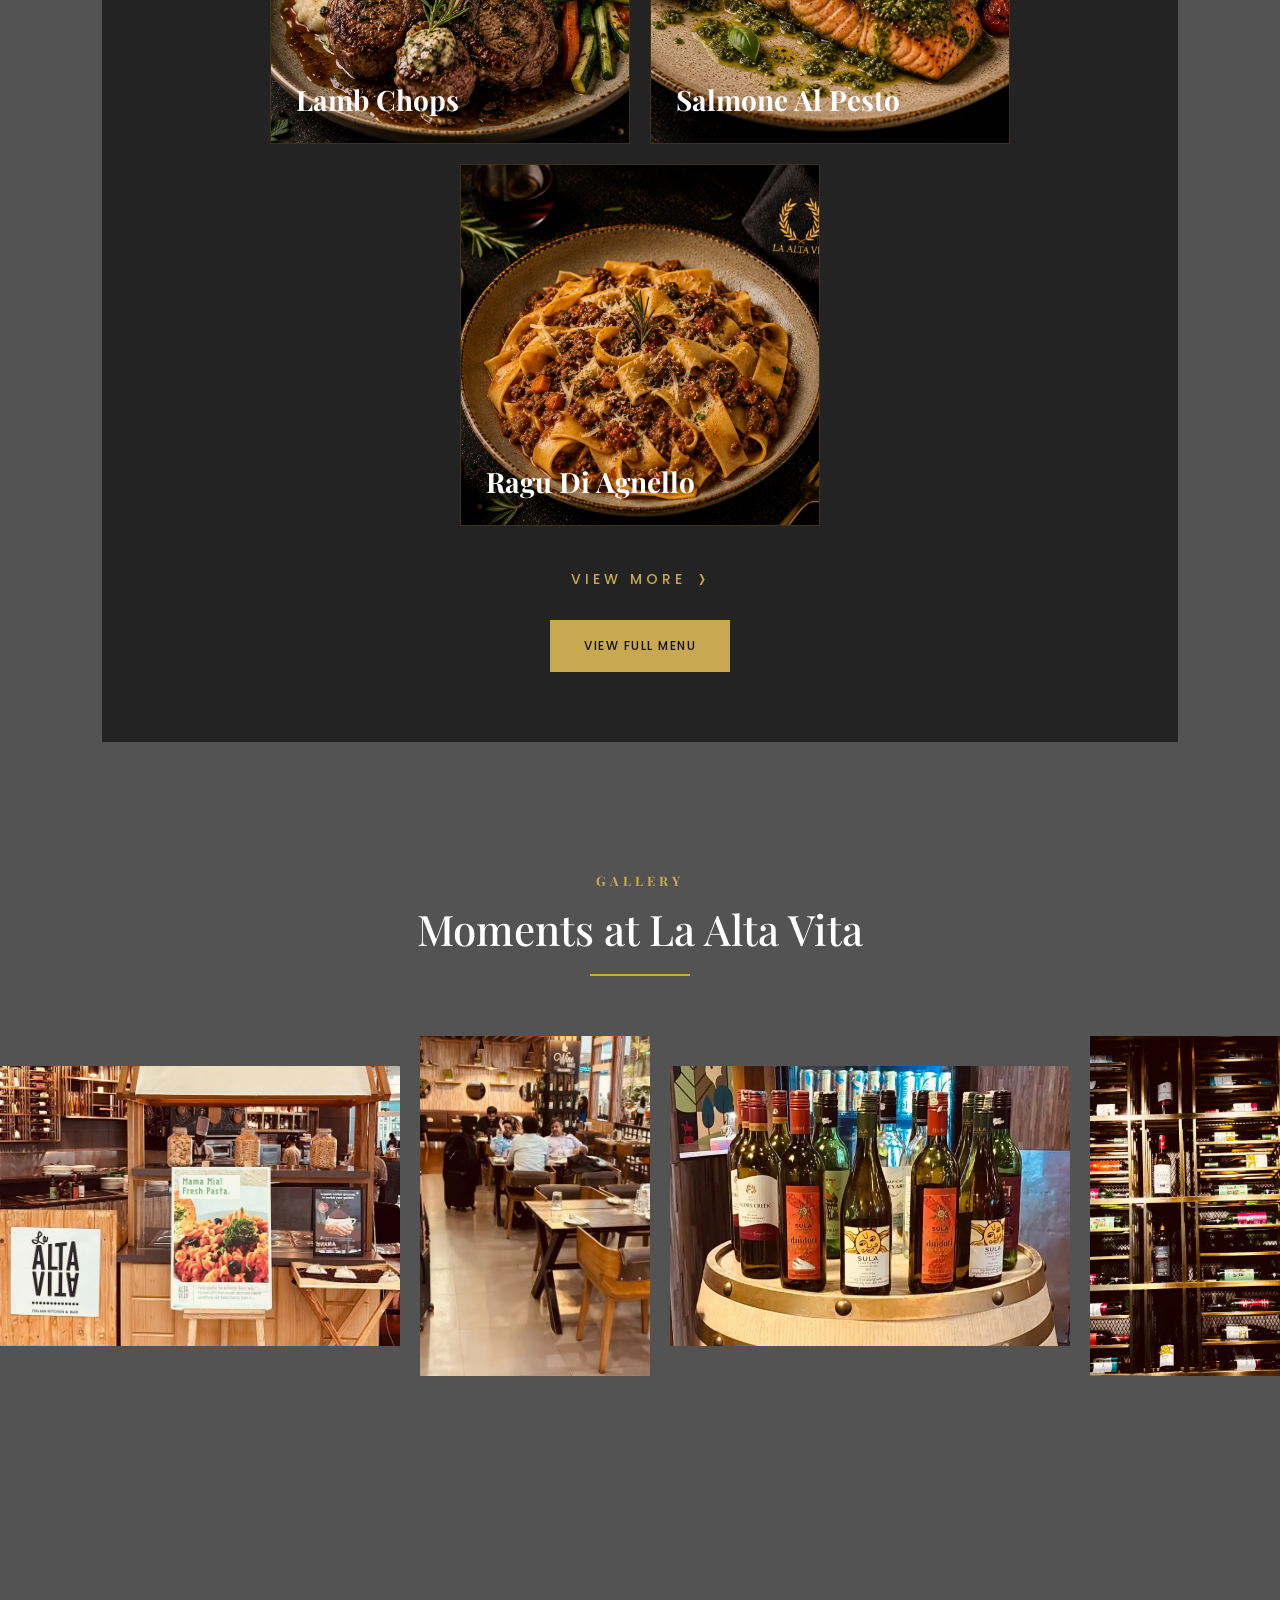
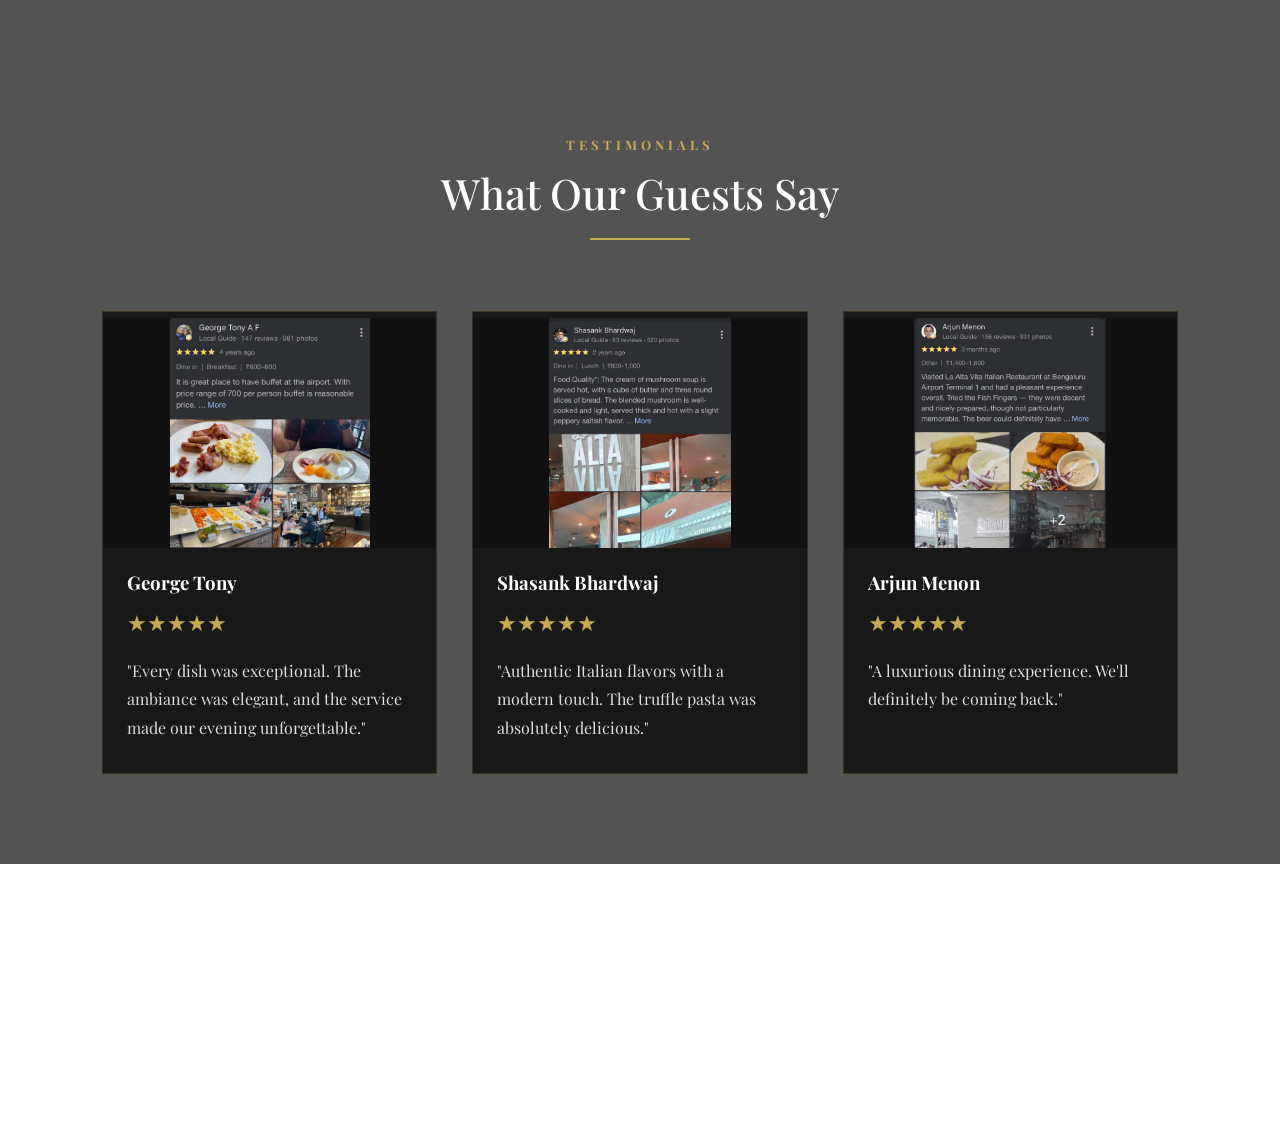
==== commit b99fb7b6: "Update menu and gallery" ====
--- a/index.html
+++ b/index.html
@@ -109,7 +109,8 @@
             </h1>
 
 <ul class="order-description">
-
+    
+   
     <li>
         Choose your favourite from our menu.
     </li>
@@ -122,7 +123,7 @@
         Pick it up on your way, catch your flight,
         and enjoy your journey with a taste of Alta Vita.
     </li>
-
+    <li class="phone-number"><strong>6380786161</strong></li>
 </ul>
 
 
--- a/style.css
+++ b/style.css
@@ -2867,6 +2867,13 @@
     margin-bottom: 0;
 }
 
+#call-order .order-description .phone-number {
+    color: #C8A951;
+    font-family: Arial, sans-serif;
+    font-size: 24px;
+    font-weight: 700;
+}
+
 
 .logo {
     display: flex;
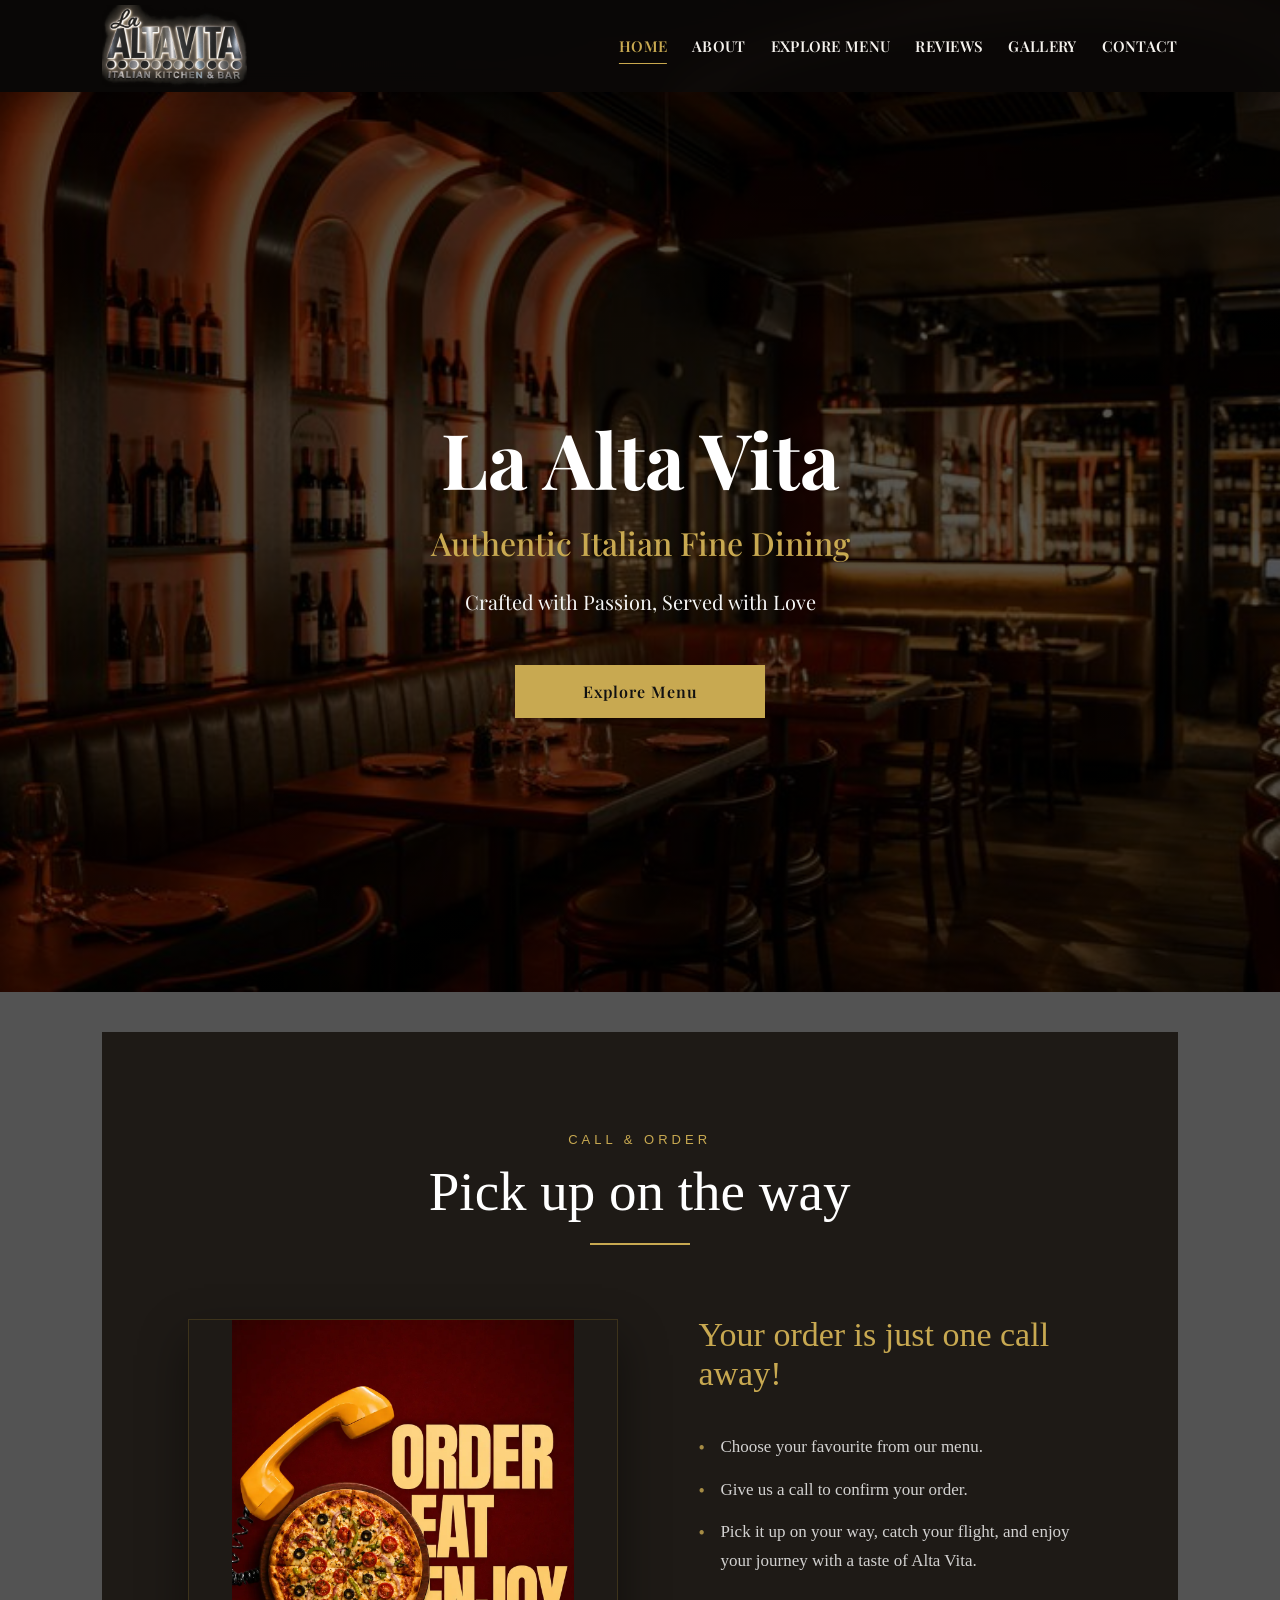
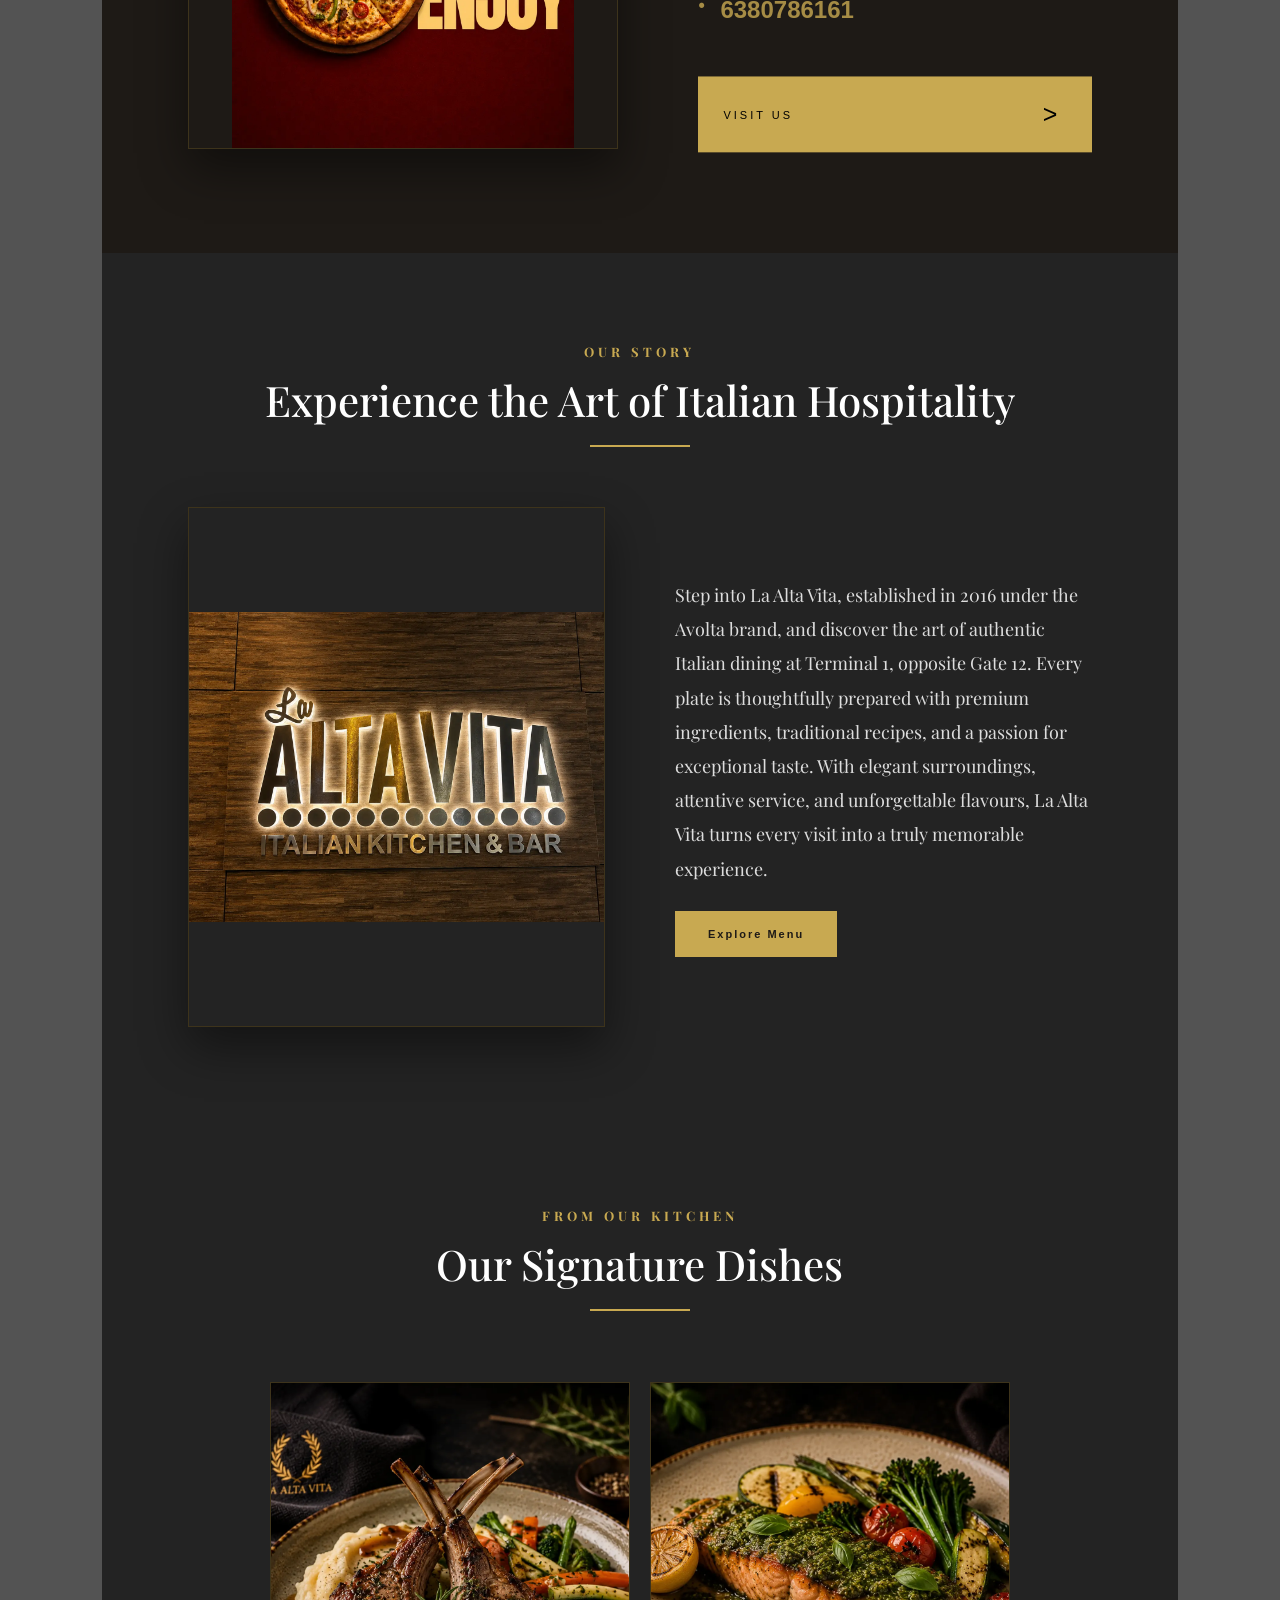
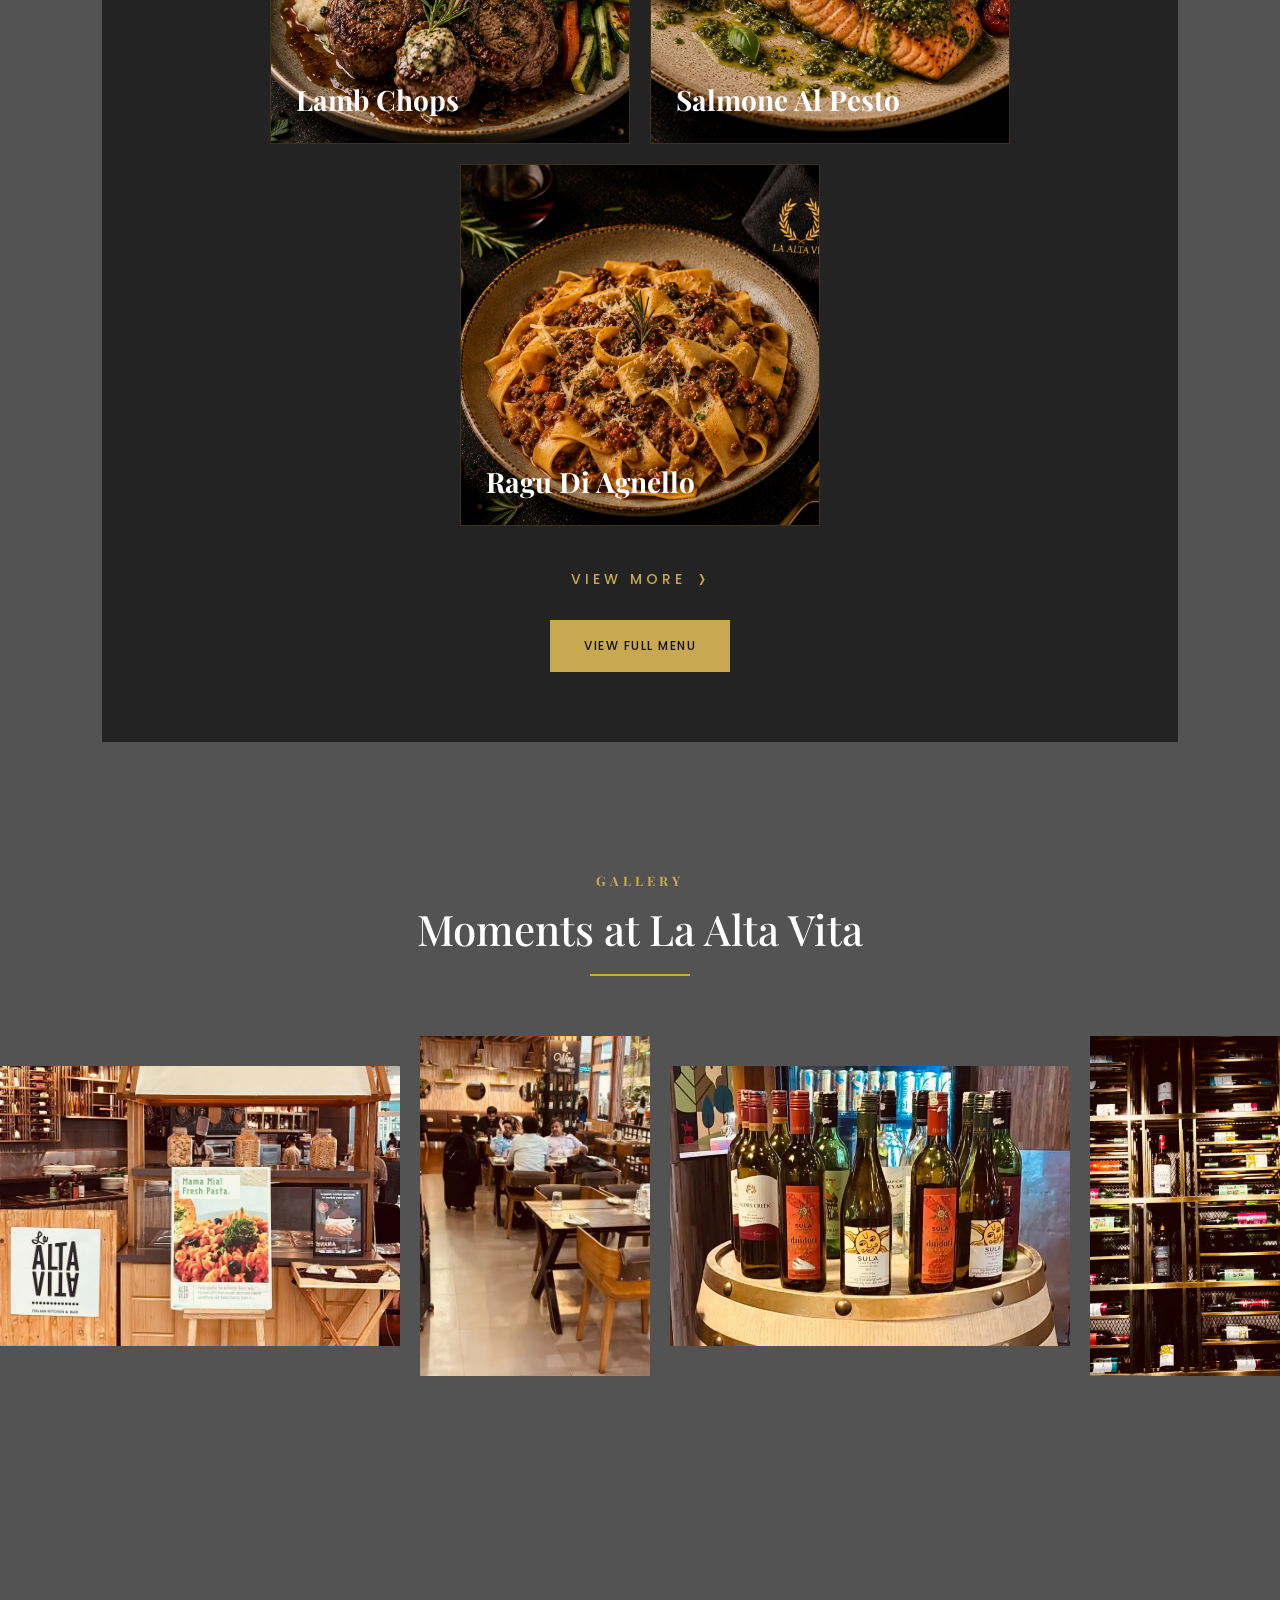
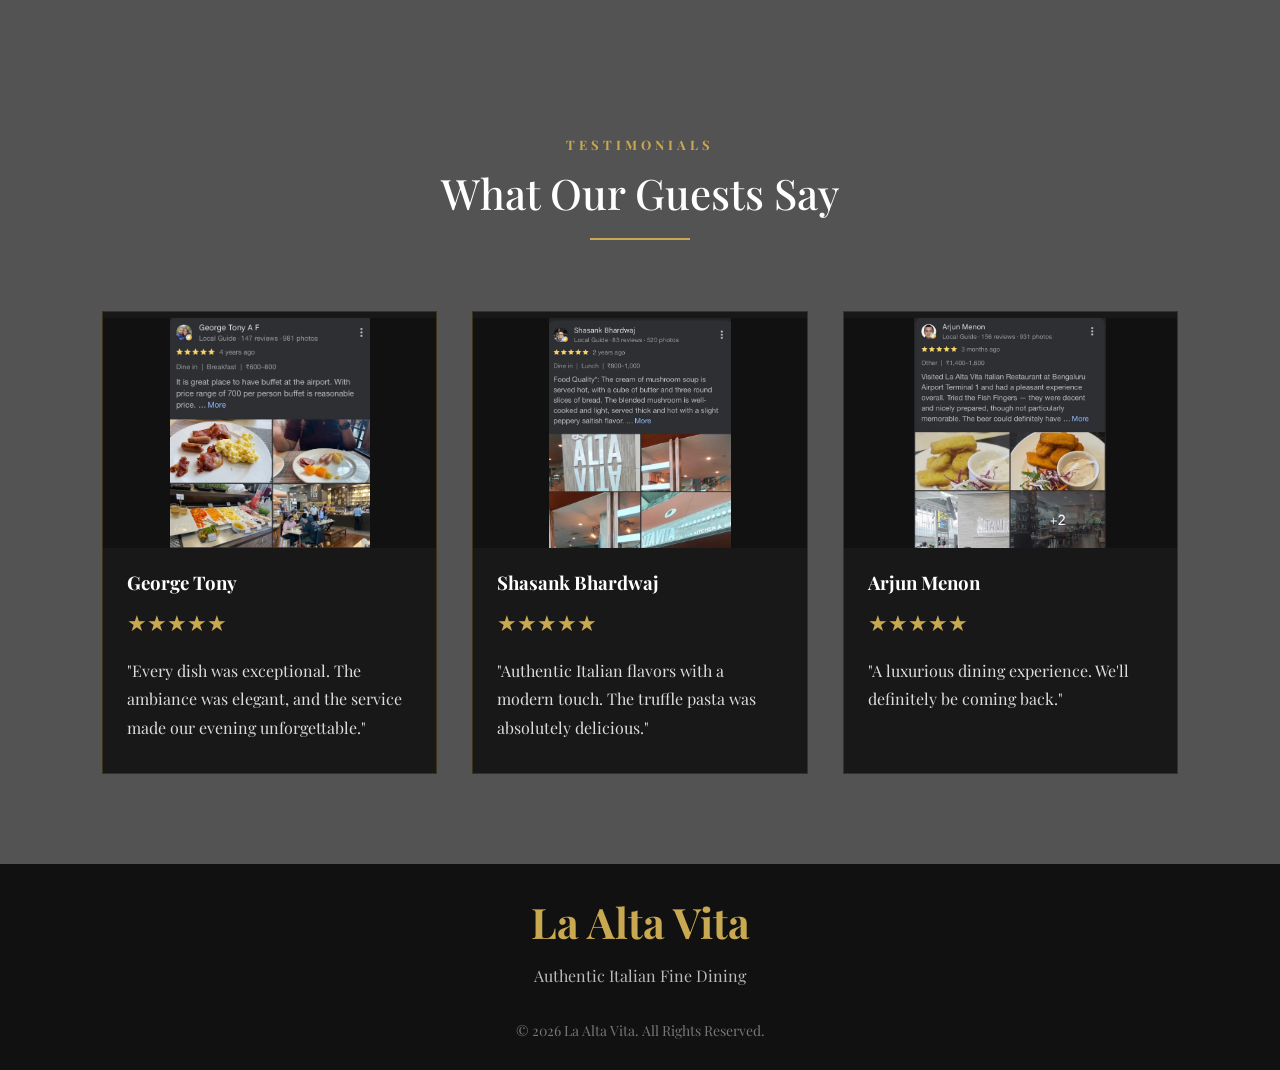
==== commit 4b16b3d9: "Update website prototype" ====
--- a/index.html
+++ b/index.html
@@ -244,7 +244,7 @@
 
         </div>
 
-        <div class="menu-card extra-dishes">
+        <div class="menu-card extra-dishes aglio-olio-card">
 
             <img src="images/Aglio Olio.webp" alt="Aglio Olio">
 
--- a/style.css
+++ b/style.css
@@ -605,6 +605,10 @@
     transition:.5s;
 }
 
+.aglio-olio-card img{
+    object-position:85% center;
+}
+
 .menu-card:hover img{
     transform:scale(1.08);
 }
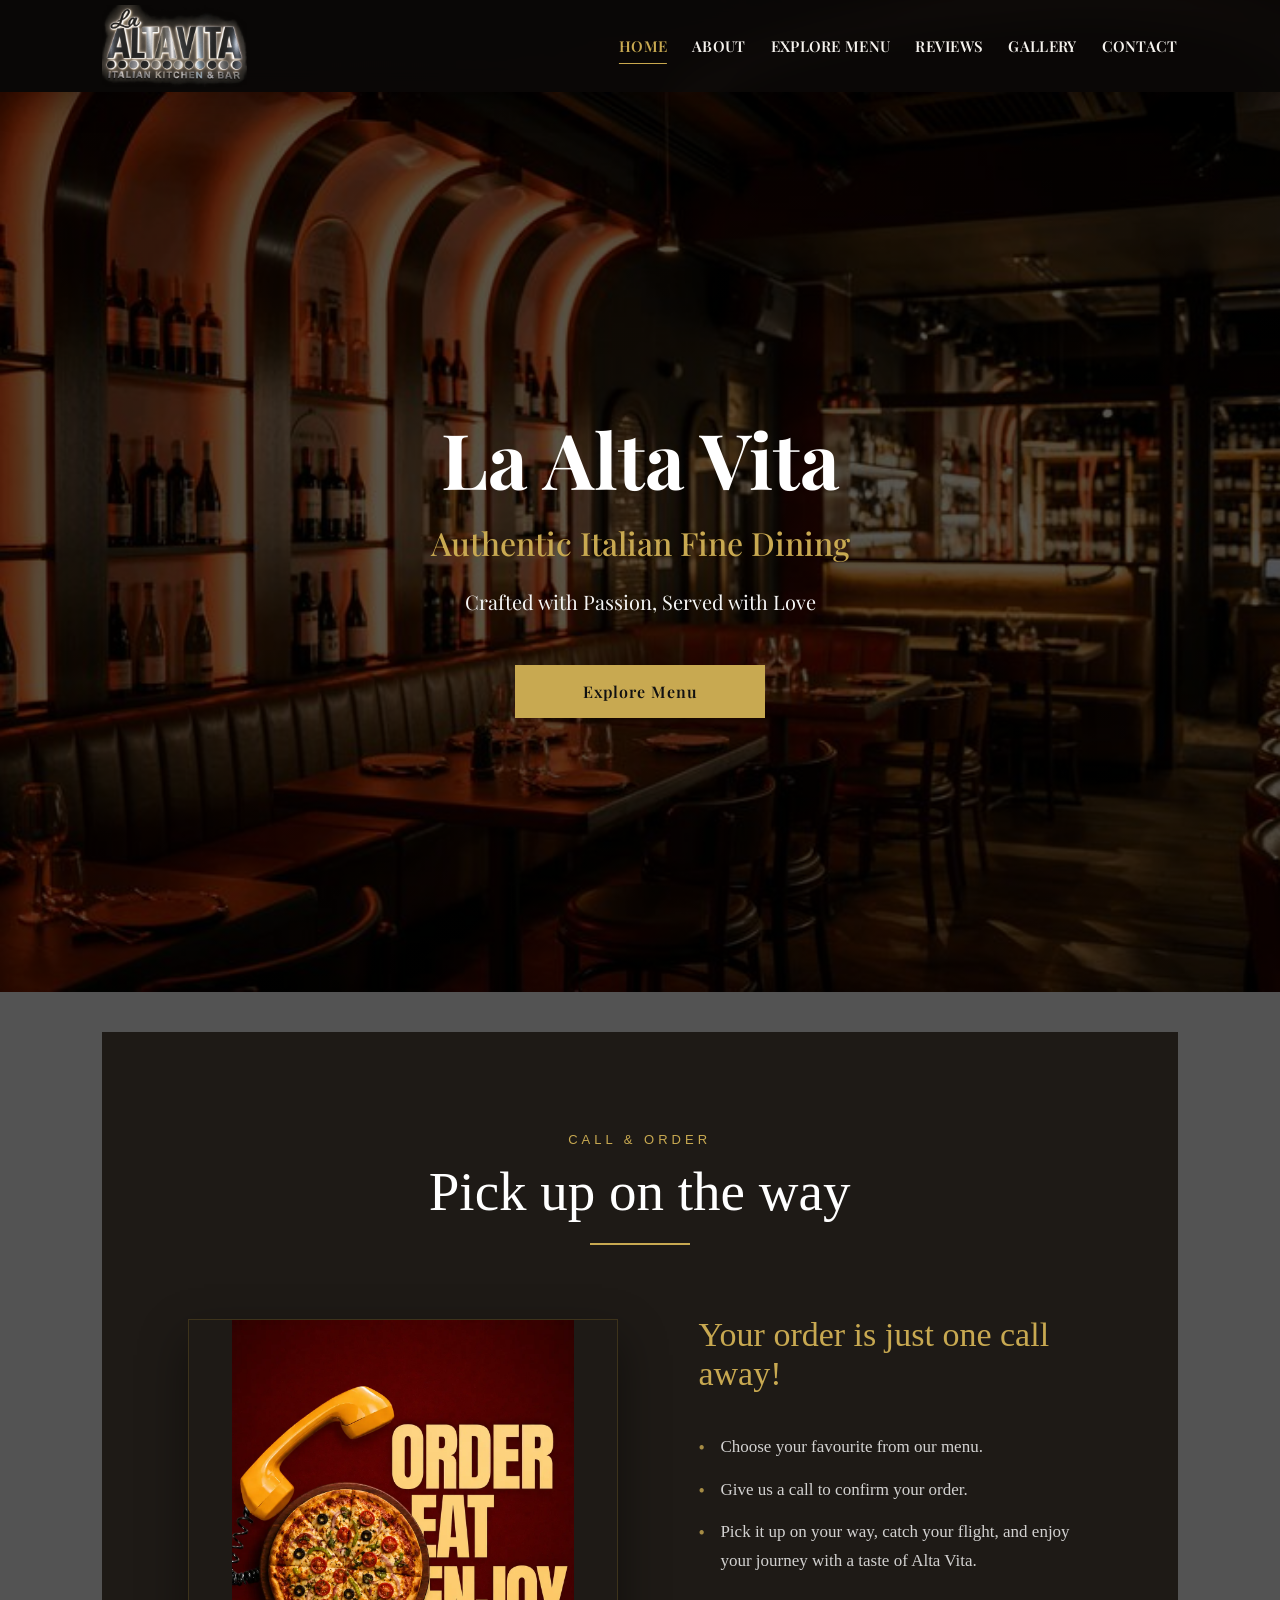
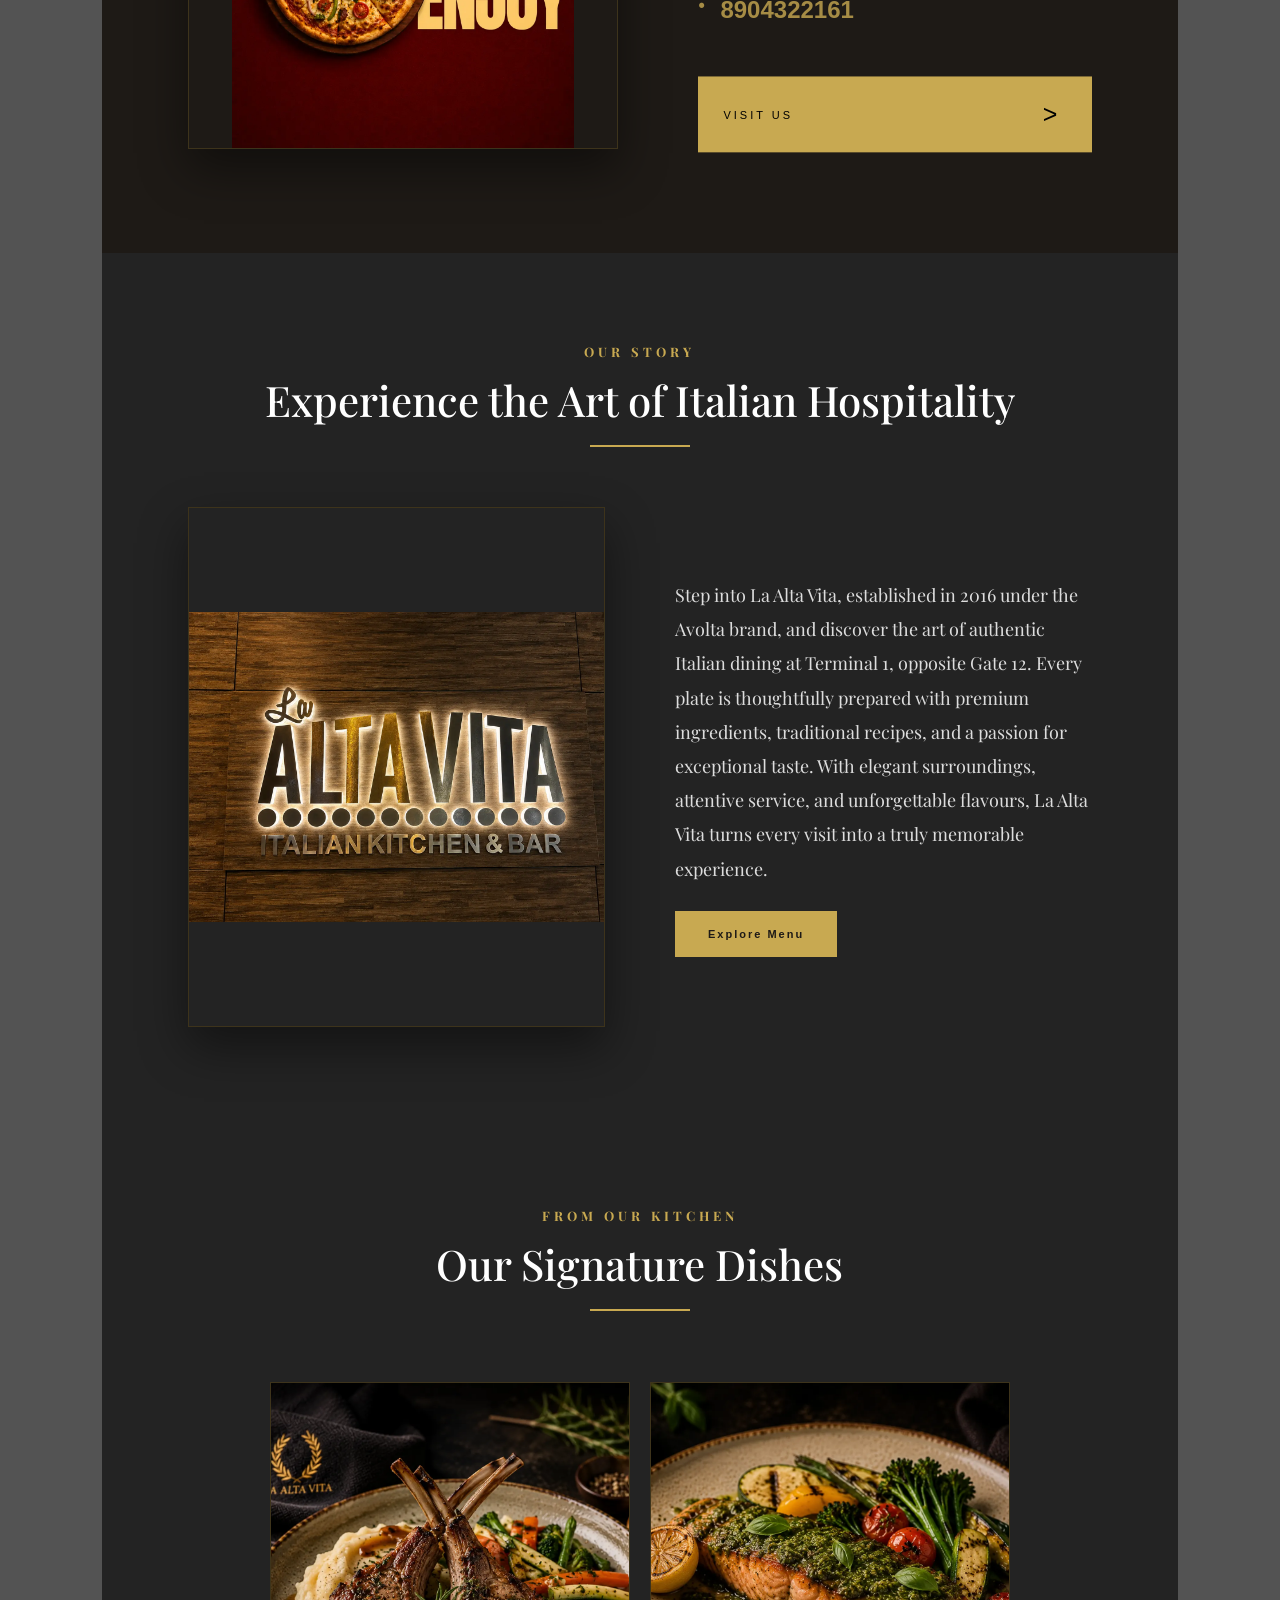
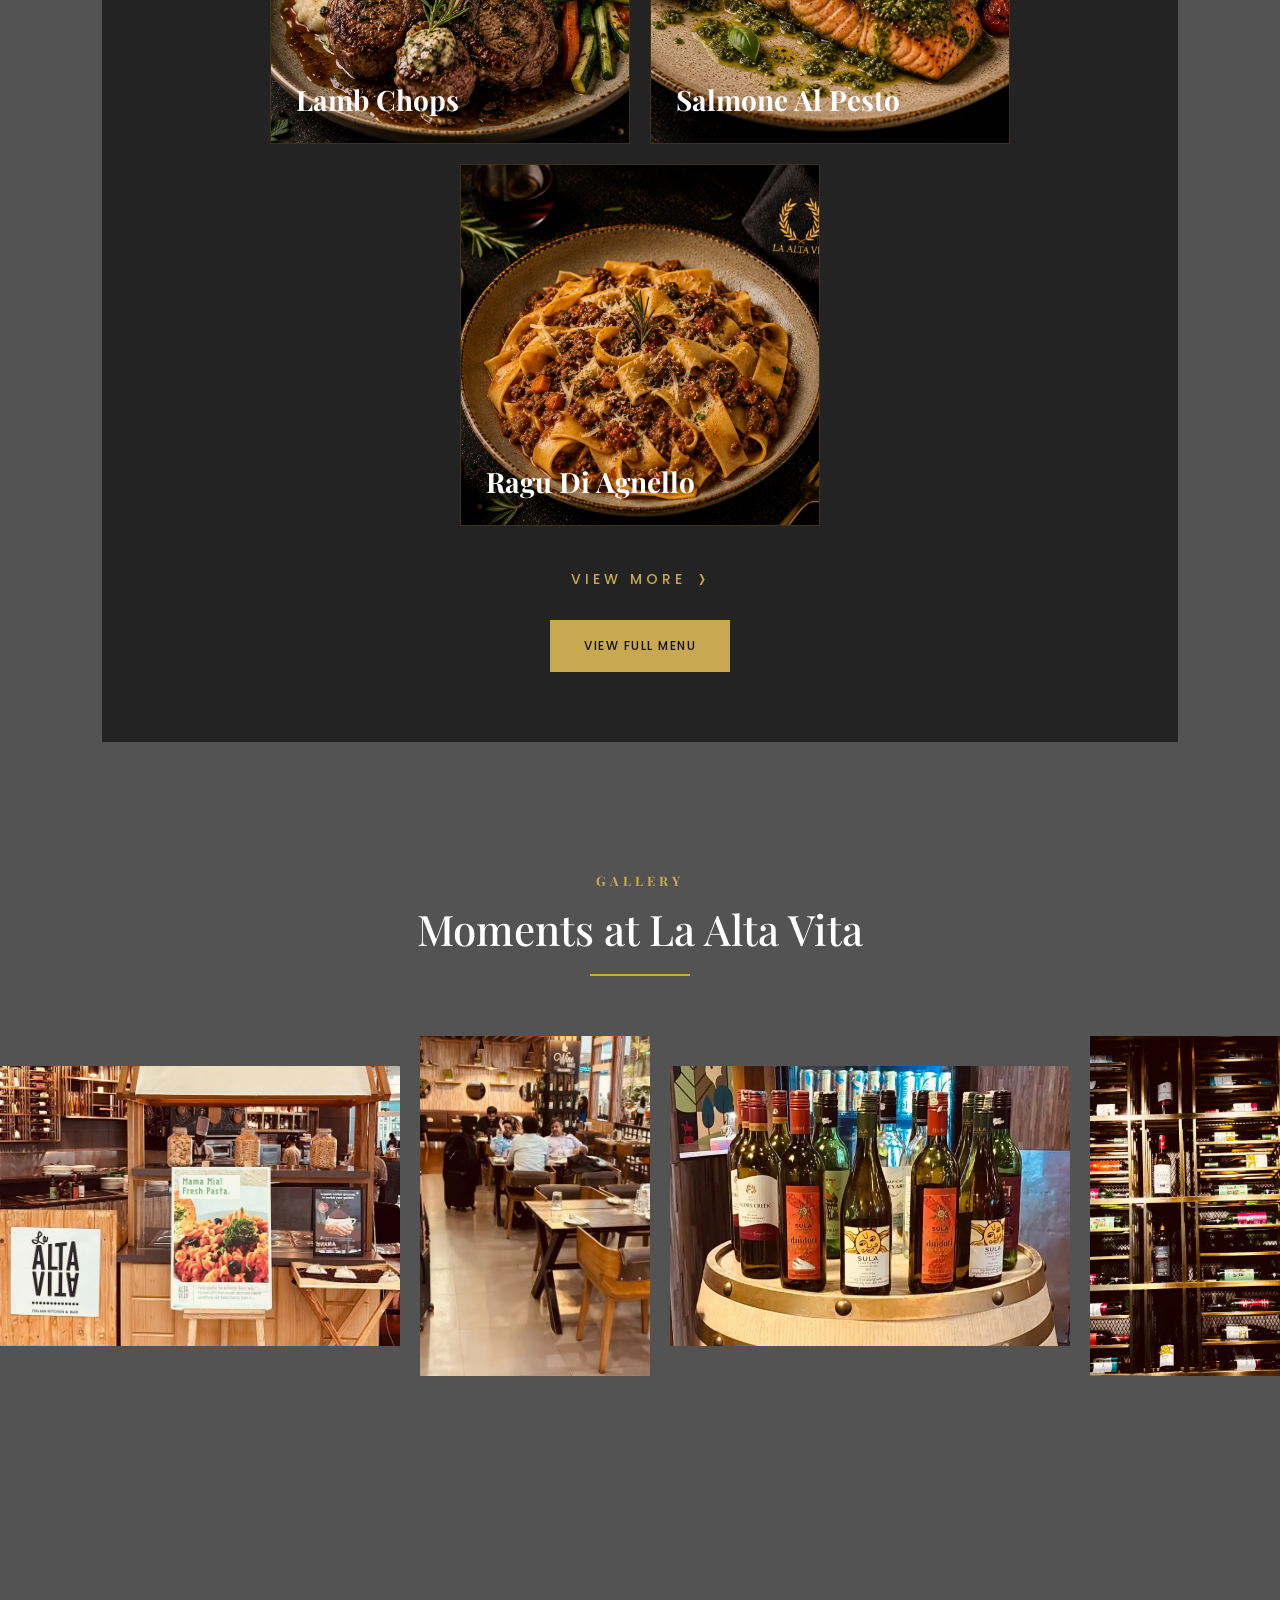
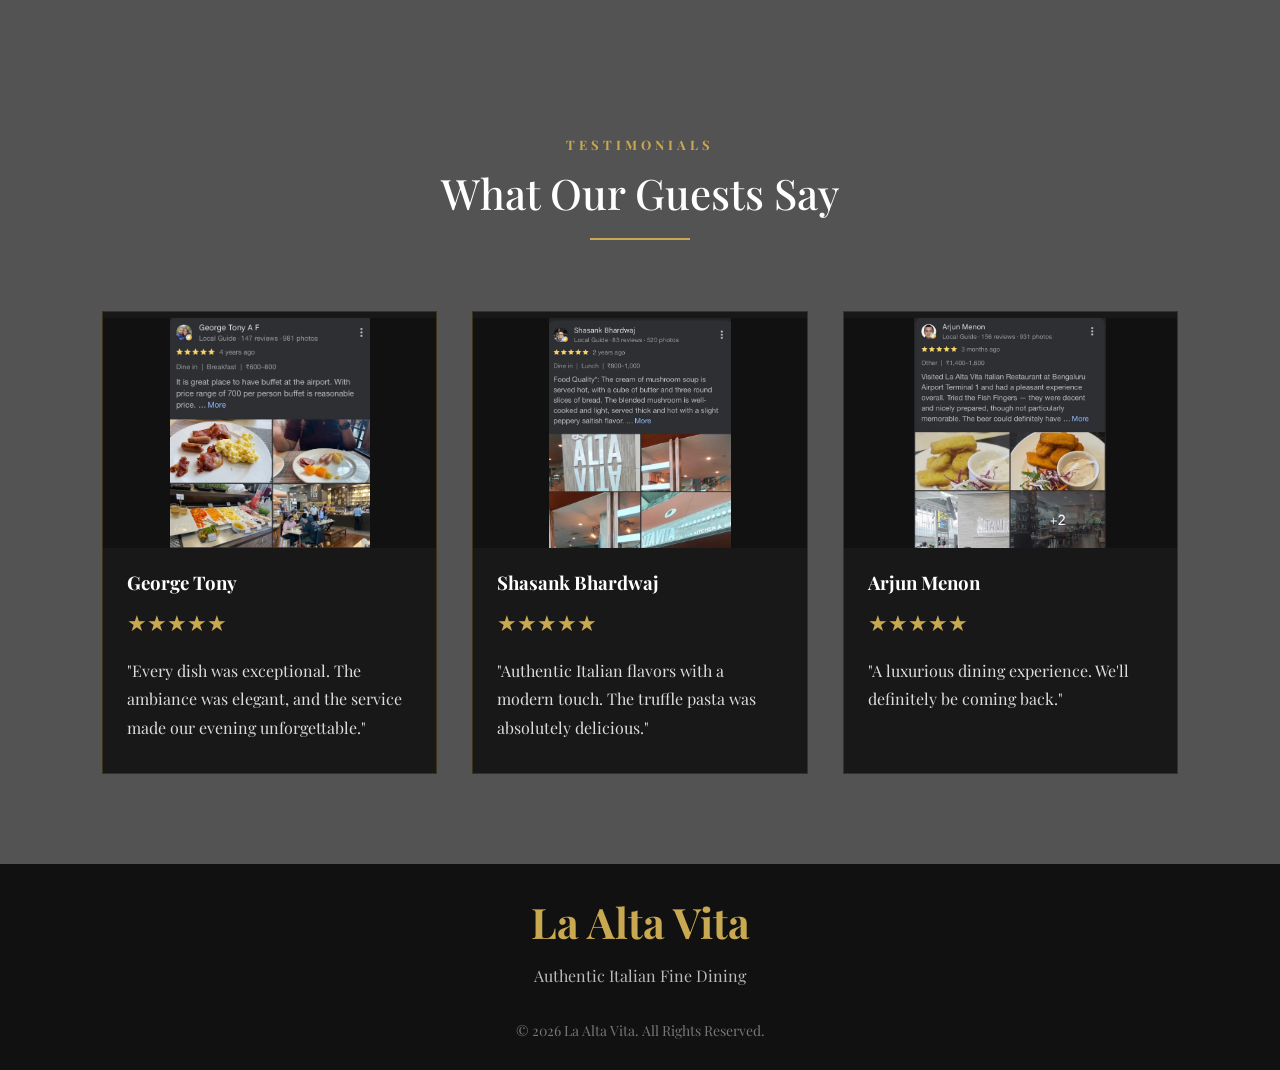
==== commit 14deeb38: "Update website prototype" ====
--- a/index.html
+++ b/index.html
@@ -123,7 +123,7 @@
         Pick it up on your way, catch your flight,
         and enjoy your journey with a taste of Alta Vita.
     </li>
-    <li class="phone-number"><strong>6380786161</strong></li>
+    <li class="phone-number"><strong>8904322161</strong></li>
 </ul>
 
 
